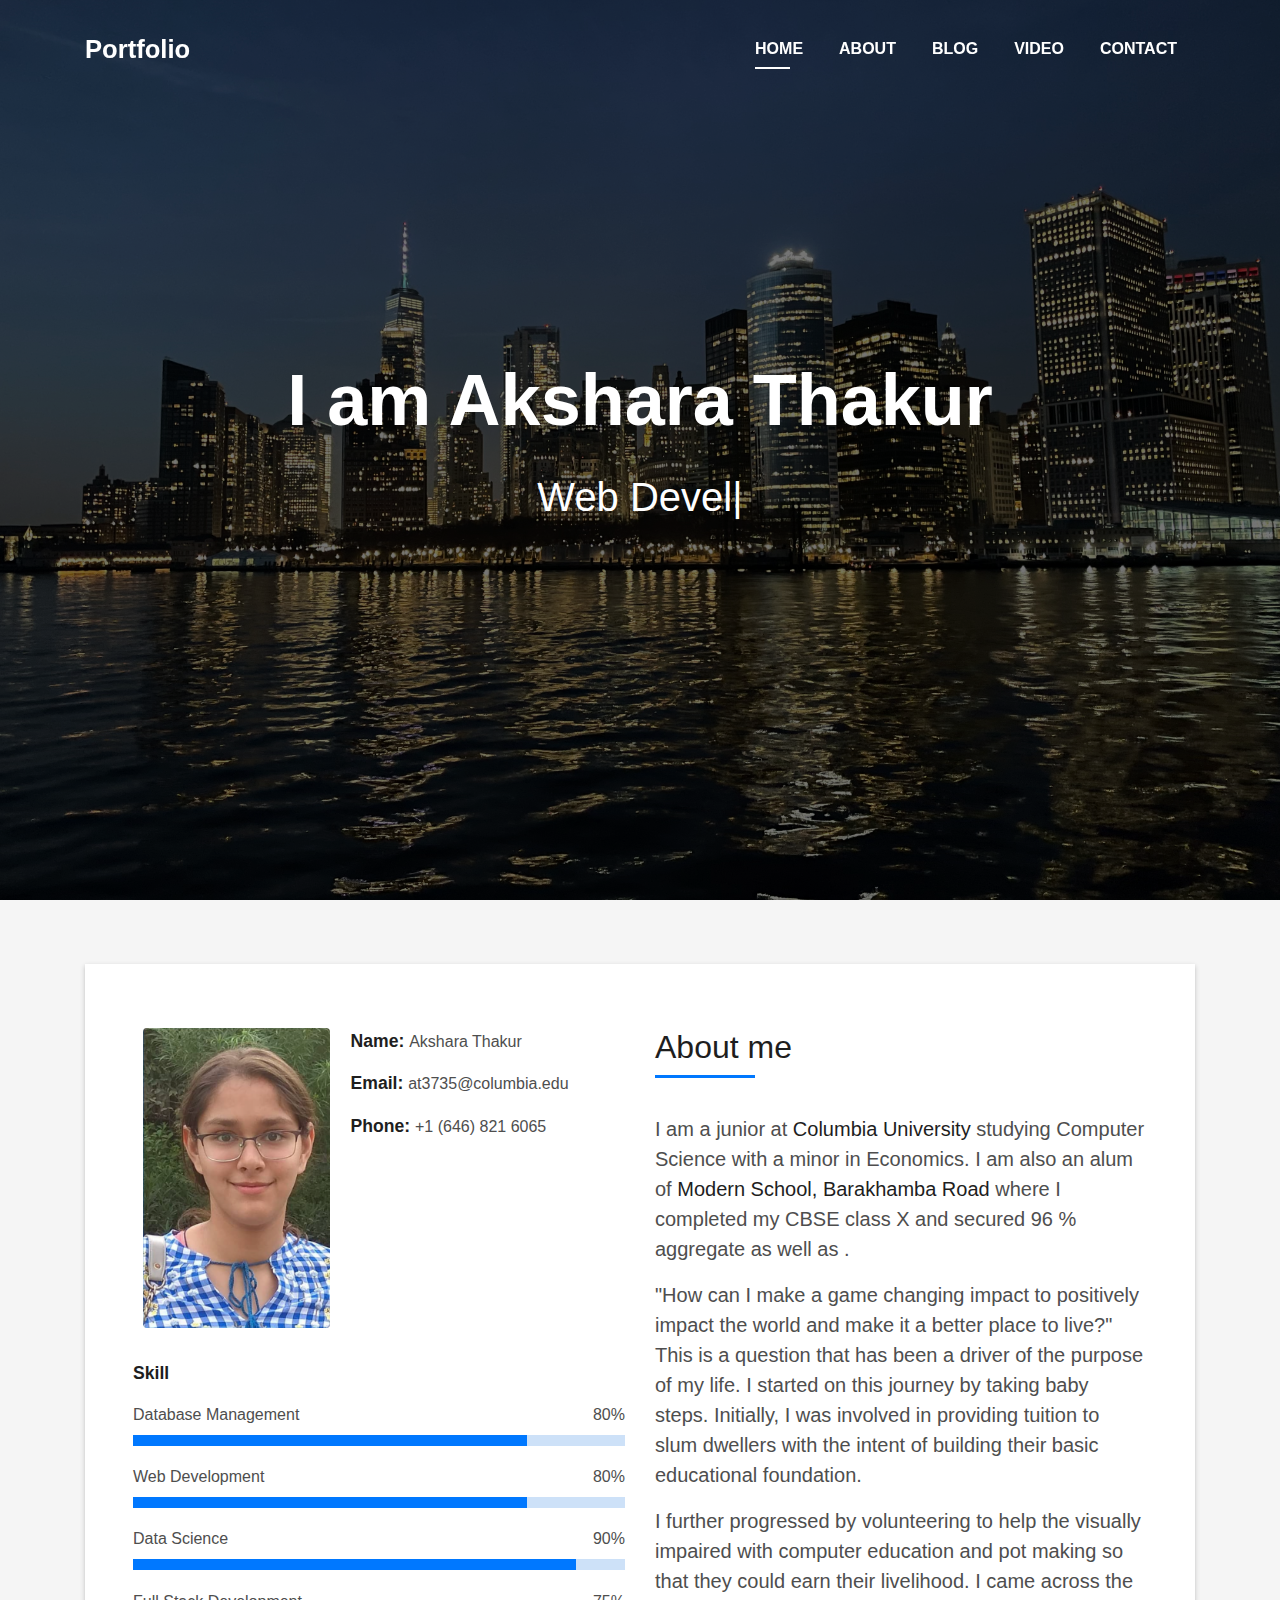
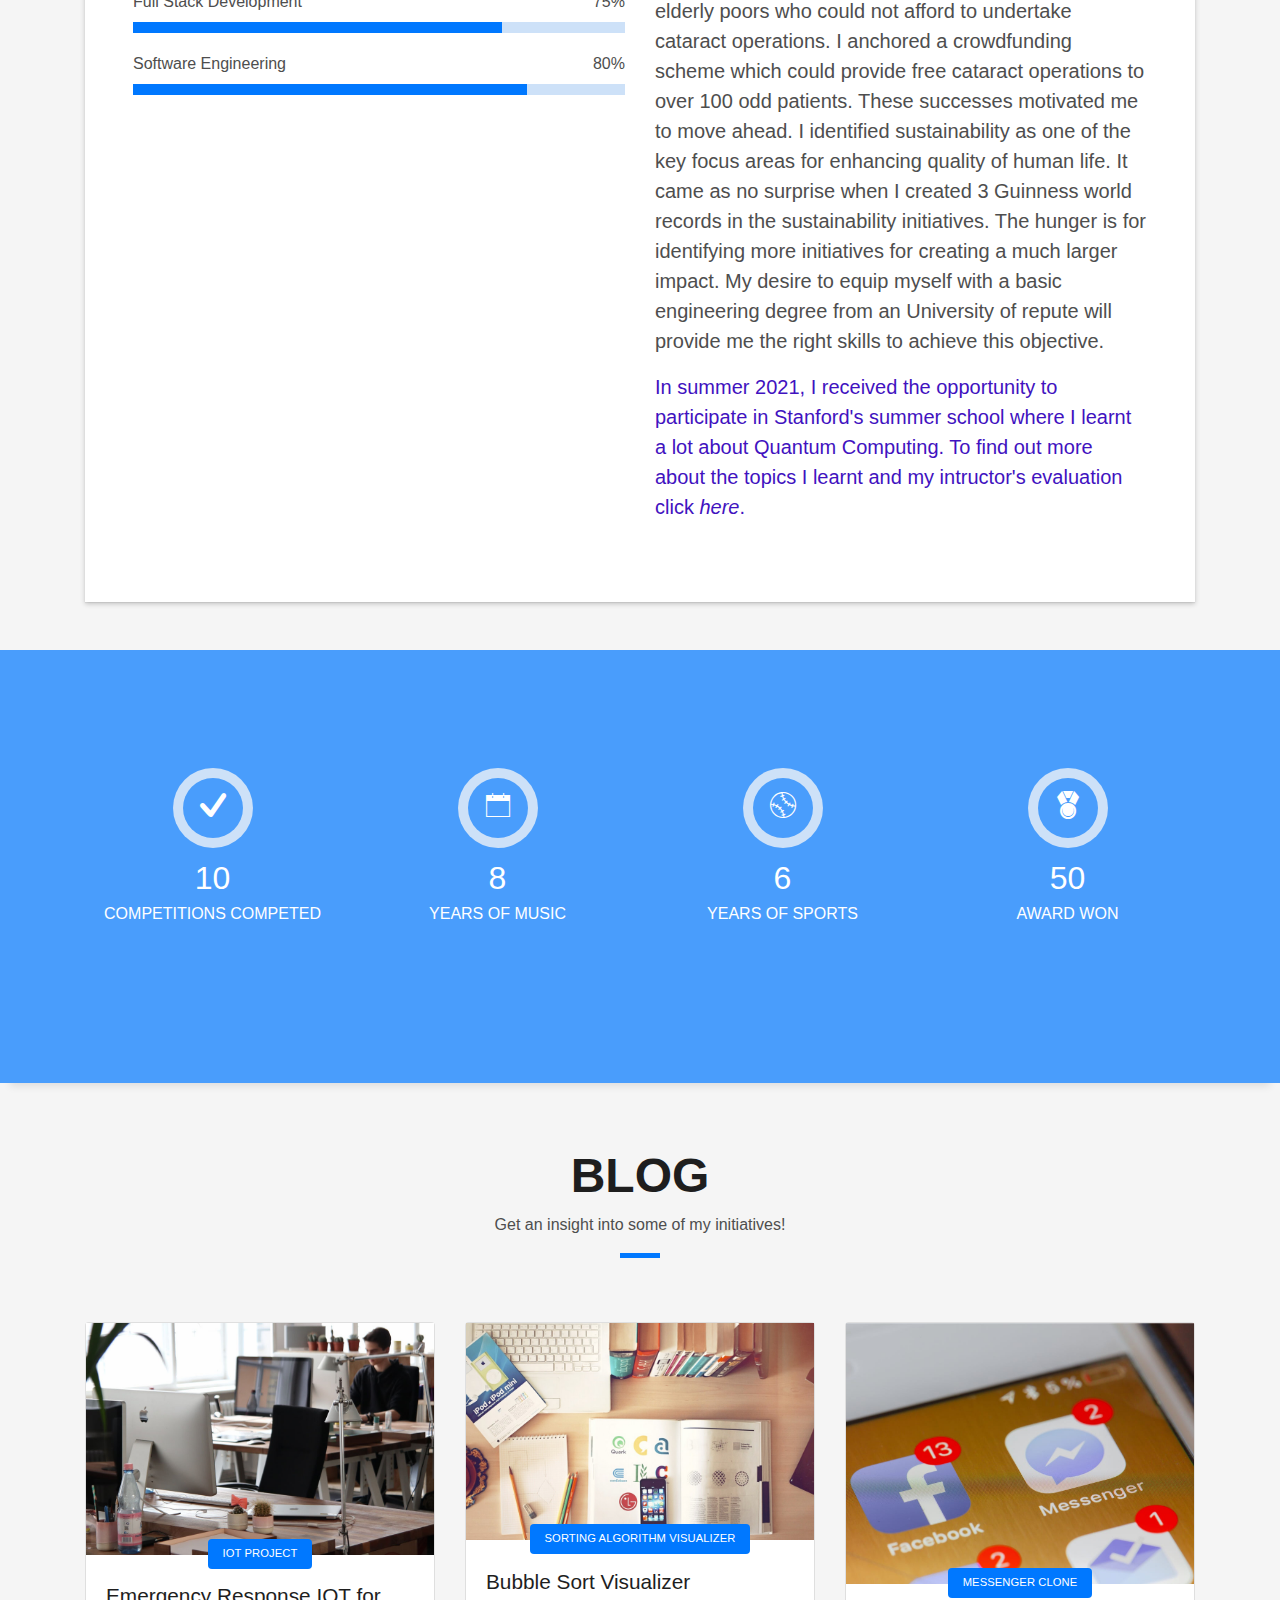
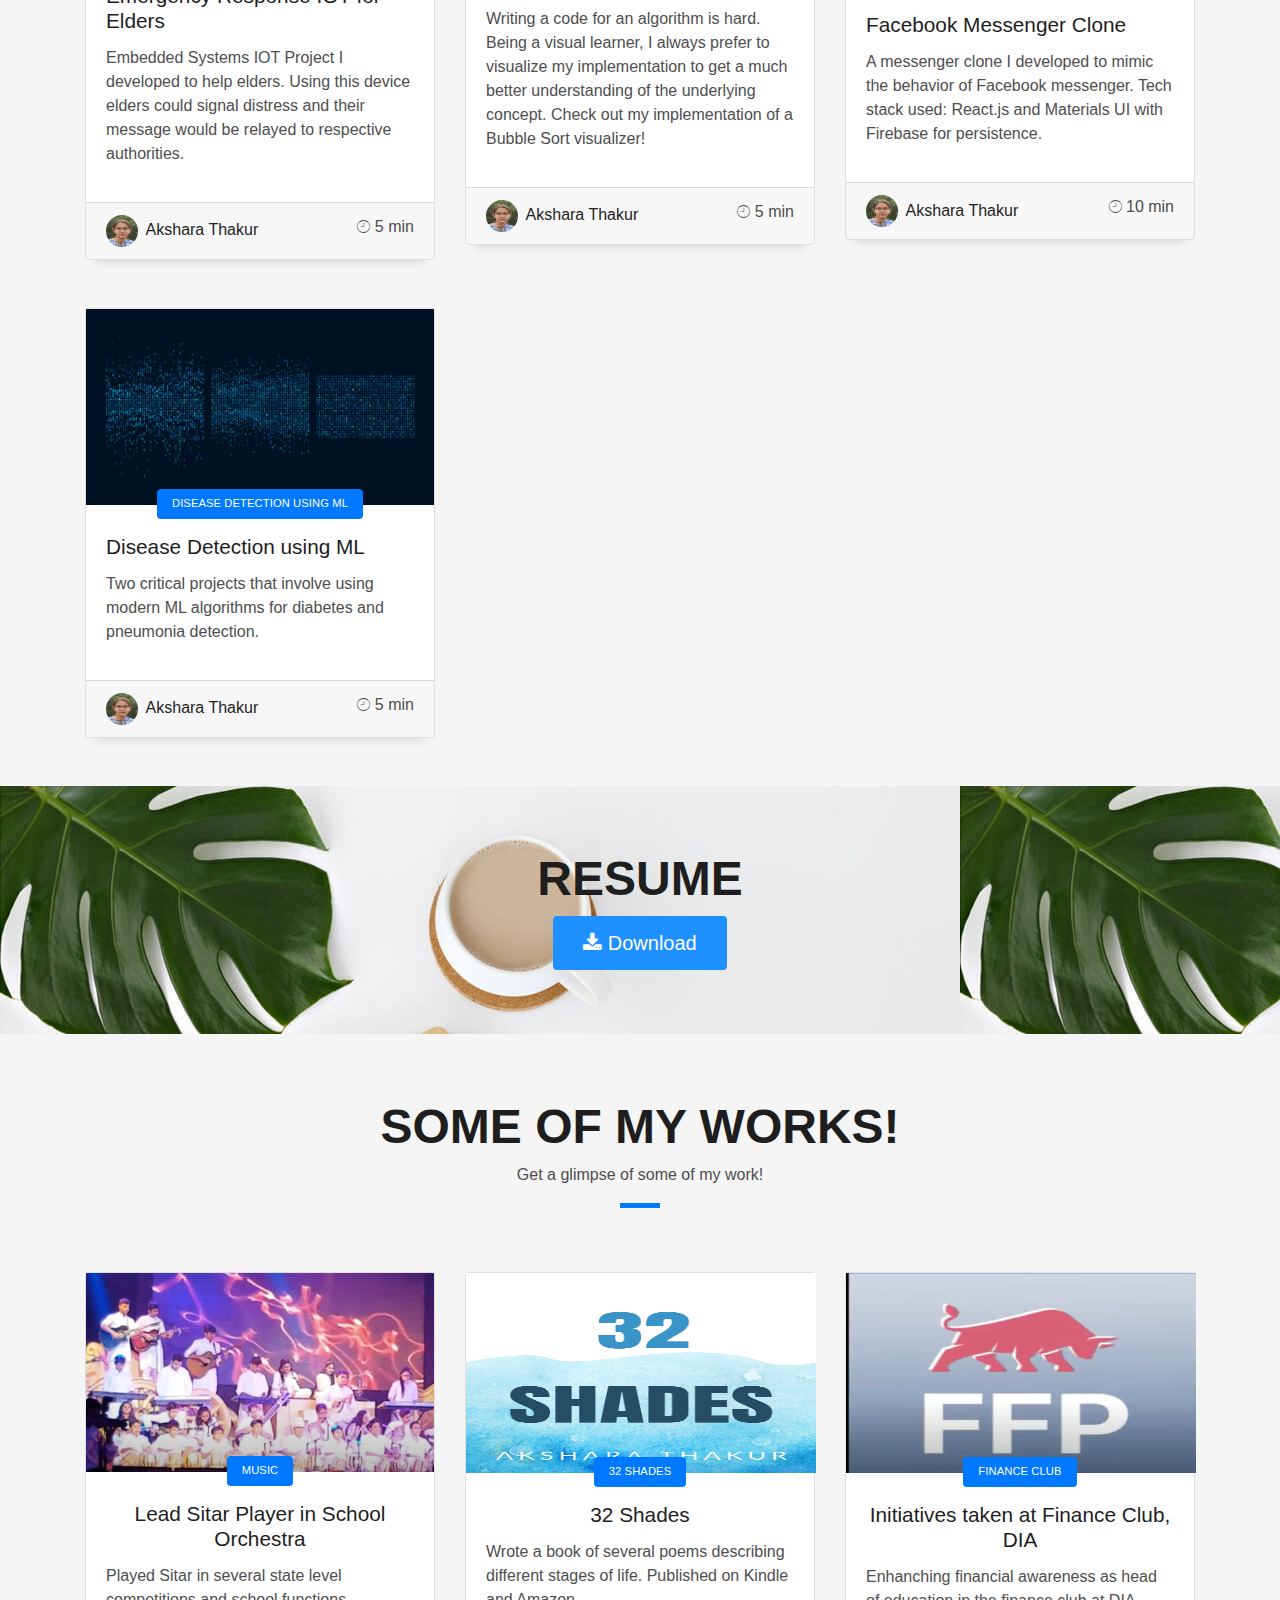
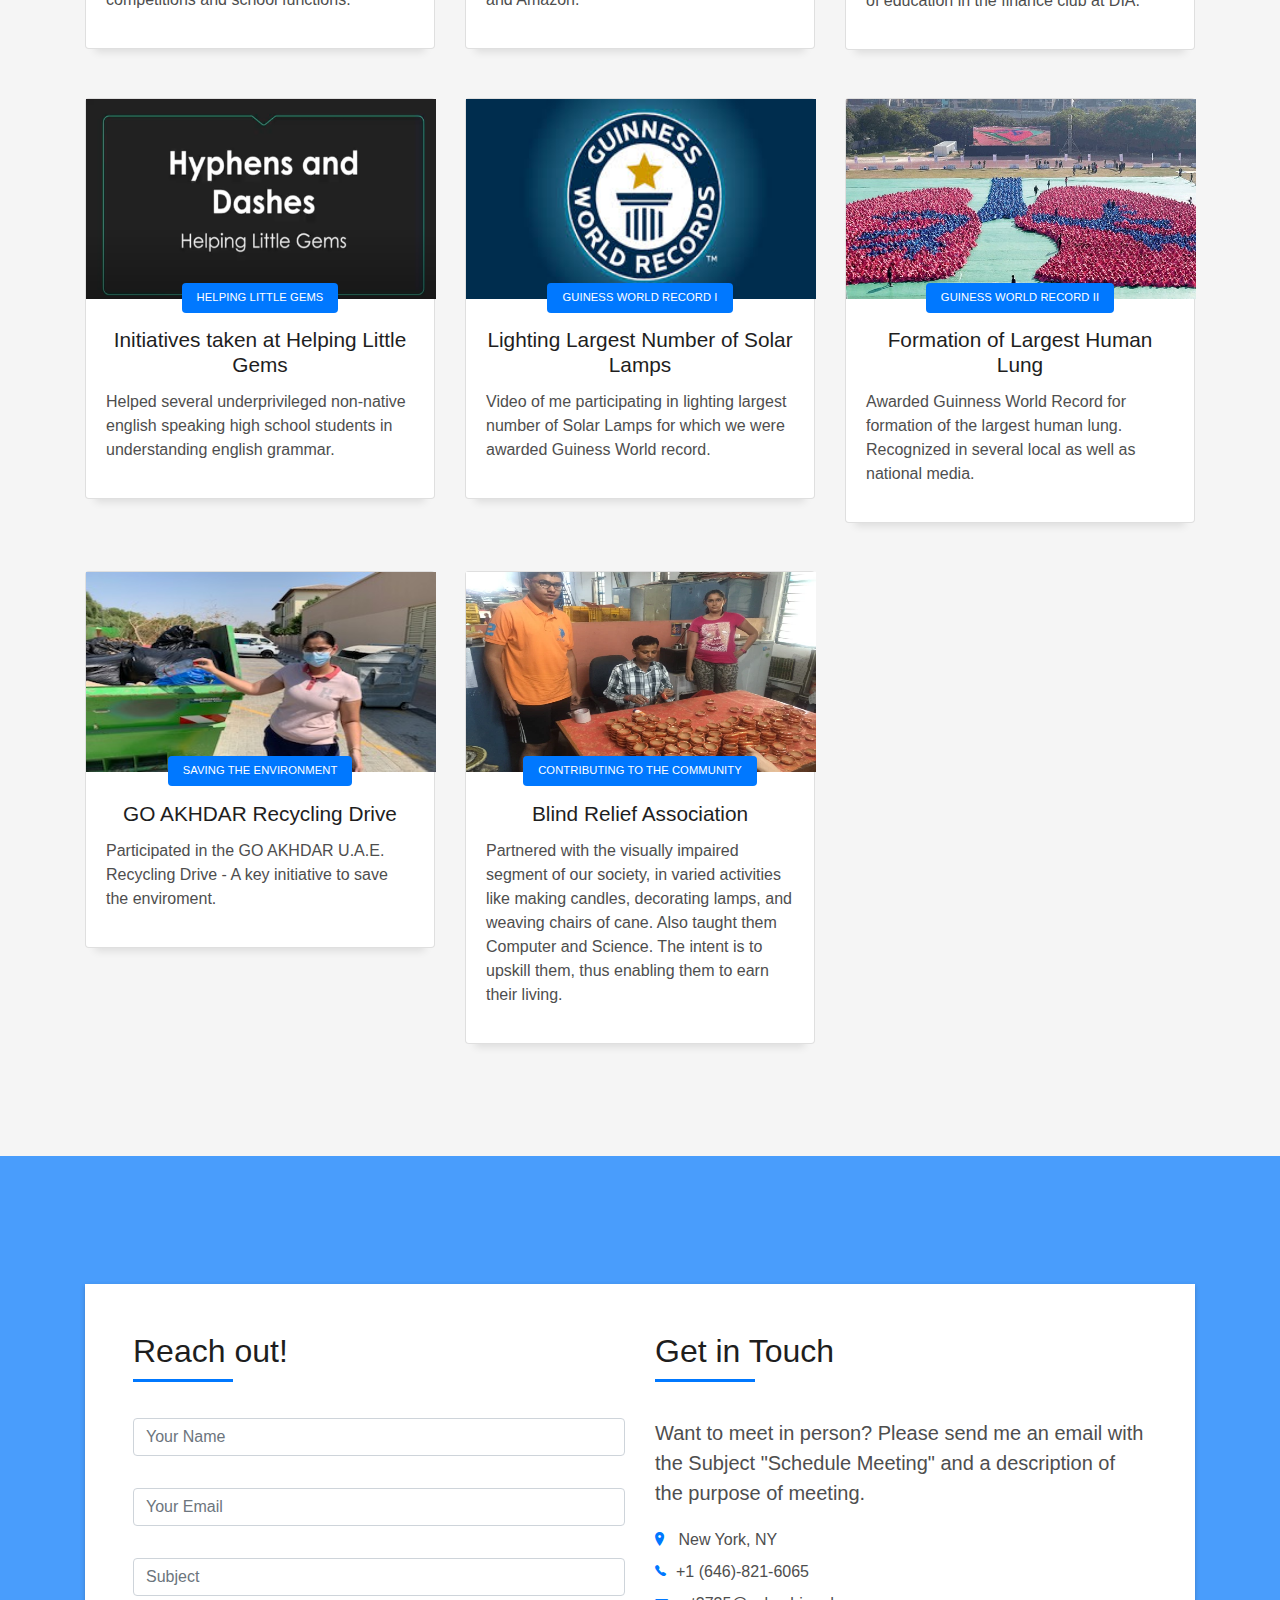
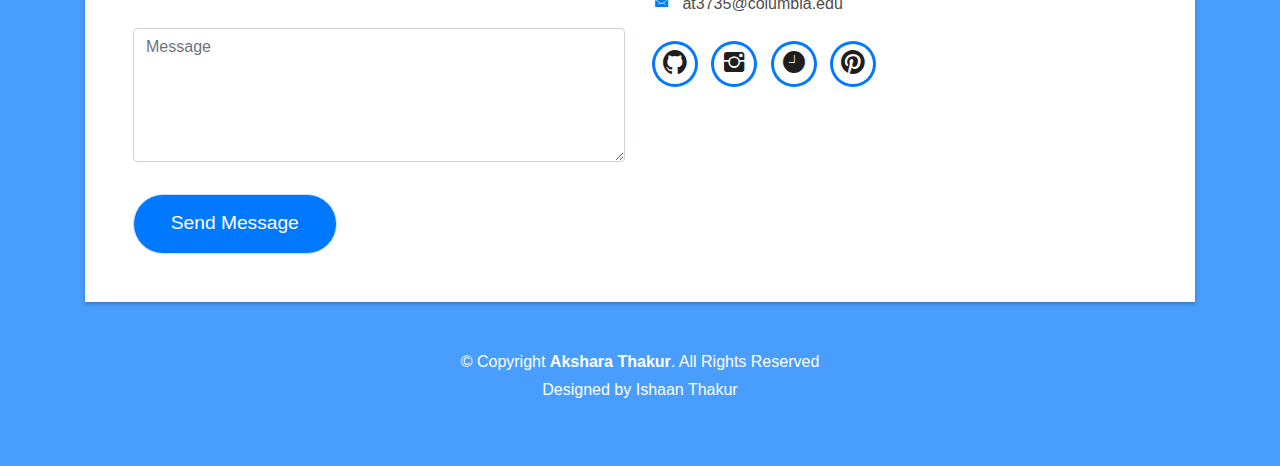
==== index.html @ 92925859 "Updated background img and contact info" ====
<!DOCTYPE html>
<html lang="en">
<head>
  <meta charset="utf-8">
  <title>Akshara Thakur</title>
  <meta content="width=device-width, initial-scale=1.0" name="viewport">
  <meta content="" name="keywords">
  <meta content="" name="description">

  <!-- Favicons -->
  <link href="img/work-6.jpg" rel="icon">
  <link href="img/work-2.jpg" rel="apple-touch-icon">

  <!-- Bootstrap CSS File -->
  <link href="lib/bootstrap/css/bootstrap.min.css" rel="stylesheet">

  <!-- Libraries CSS Files -->
  <link href="lib/font-awesome/css/font-awesome.min.css" rel="stylesheet">
  <link href="lib/animate/animate.min.css" rel="stylesheet">
  <link href="lib/ionicons/css/ionicons.min.css" rel="stylesheet">
  <link href="lib/owlcarousel/assets/owl.carousel.min.css" rel="stylesheet">
  <link href="lib/lightbox/css/lightbox.min.css" rel="stylesheet">

  <!-- Main Stylesheet File -->
  <link href="css/style.css" rel="stylesheet">
  <link rel="stylesheet" href="https://cdnjs.cloudflare.com/ajax/libs/font-awesome/4.7.0/css/font-awesome.min.css">


</head>

<style>
	.btn {
  background-color: DodgerBlue;
  border: none;
  color: white;
  padding: 12px 30px;
  cursor: pointer;
  font-size: 20px;
}

/* Darker background on mouse-over */
.btn:hover {
  background-color: RoyalBlue;
}
</style>

<body id="page-top">

  <!--/ Nav Star /-->
  <nav class="navbar navbar-b navbar-trans navbar-expand-md fixed-top" id="mainNav">
    <div class="container">
      <a class="navbar-brand js-scroll" href="#page-top"> Portfolio</a>
      <button class="navbar-toggler collapsed" type="button" data-toggle="collapse" data-target="#navbarDefault"
        aria-controls="navbarDefault" aria-expanded="false" aria-label="Toggle navigation">
        <span></span>
        <span></span>
        <span></span>
      </button>
      <div class="navbar-collapse collapse justify-content-end" id="navbarDefault">
        <ul class="navbar-nav">
          <li class="nav-item">
            <a class="nav-link js-scroll active" href="#home">Home</a>
          </li>
          <li class="nav-item">
            <a class="nav-link js-scroll" href="#about">About</a>
          </li>
          <!-- <li class="nav-item">
            <a class="nav-link js-scroll" href="#service">Services</a>
          </li> -->
        <!--   <li class="nav-item">
            <a class="nav-link js-scroll" href="#work">Work</a>
          </li> -->
          <li class="nav-item">
            <a class="nav-link js-scroll" href="#blog">Blog</a>
          </li>
            <li class="nav-item">
            <a class="nav-link js-scroll" href="#video">Video</a>
          </li>
          <li class="nav-item">
            <a class="nav-link js-scroll" href="#contact">Contact</a>
          </li>
        </ul>
      </div>
    </div>
  </nav>
  <!--/ Nav End /-->

  <!--/ Intro Skew Star /-->
  <div id="home" class="intro route bg-image" style="background-image: url(img/Skyline.JPEG)">
    <div class="overlay-itro"></div>
    <div class="intro-content display-table">
      <div class="table-cell">
        <div class="container">
          <!--<p class="display-6 color-d">Hello, world!</p>-->
          <h1 class="intro-title mb-4">I am Akshara Thakur</h1>
          <p class="intro-subtitle"><span class="text-slider-items">Web Development, Data Science, Database Management, Full Stack Development, Software Engineering</span><strong class="text-slider"></strong></p>
          <!-- <p class="pt-3"><a class="btn btn-primary btn js-scroll px-4" href="#about" role="button">Learn More</a></p> -->
        </div>
      </div>
    </div>
  </div>
  <!--/ Intro Skew End /-->

  <section id="about" class="about-mf sect-pt4 route">
    <div class="container">
      <div class="row">
        <div class="col-sm-12">
          <div class="box-shadow-full">
            <div class="row">
              <div class="col-md-6">
                <div class="row">
                  <div class="col-sm-6 col-md-5">
                    <div class="about-img">
                      <img src="img/aksh-temp.png" class="img-fluid rounded b-shadow-a" alt="">
                    </div>
                  </div>
                  <div class="col-sm-6 col-md-7">
                    <div class="about-info">
                      <p><span class="title-s">Name: </span> <span>Akshara Thakur</span></p>
                      <p><span class="title-s">Email: </span> <span>at3735@columbia.edu</span></p>
                      <p><span class="title-s">Phone: </span> <span>+1 (646) 821 6065</span></p>
                    </div>
                  </div>
                </div>
                <div class="skill-mf">
                  <p class="title-s">Skill</p>
                  <span>Database Management</span> <span class="pull-right">80%</span>
                  <div class="progress">
                    <div class="progress-bar" role="progressbar" style="width: 80%" aria-valuenow="80" aria-valuemin="0"
                      aria-valuemax="100"></div>
                  </div>
		  <span>Web Development</span> <span class="pull-right">80%</span>
                  <div class="progress">
                    <div class="progress-bar" role="progressbar" style="width: 80%" aria-valuenow="80" aria-valuemin="0"
                      aria-valuemax="100"></div>
                  </div>
		  <span>Data Science</span> <span class="pull-right">90%</span>
                  <div class="progress">
                    <div class="progress-bar" role="progressbar" style="width: 90%" aria-valuenow="90" aria-valuemin="0"
                      aria-valuemax="100"></div>
                  </div>
                  <span>Full Stack Development</span> <span class="pull-right">75%</span>
                  <div class="progress">
                    <div class="progress-bar" role="progressbar" style="width: 75%" aria-valuenow="75" aria-valuemin="0"
                      aria-valuemax="100"></div>
                  </div>
                   <span>Software Engineering</span> <span class="pull-right">80%</span>
                  <div class="progress">
                    <div class="progress-bar" role="progressbar" style="width: 80%" aria-valuenow="80" aria-valuemin="0"
                      aria-valuemax="100"></div>
                  </div>
                </div>
              </div>
              <div class="col-md-6">
                <div class="about-me pt-4 pt-md-0">
                  <div class="title-box-2">
                    <h5 class="title-left">
                      About me
                    </h5>
                  </div>
                  <p class="lead">
                    I am a junior at <a href = "https://www.diadubai.com">Columbia University</a> studying Computer Science with a minor in Economics. I am also an alum of <a href = "https://modernschool.net">Modern School, Barakhamba Road</a> where I completed my CBSE class X and secured 96 % aggregate as well as . 
                  </p> 
                  <p class="lead">
                    "How can I make a game changing impact to positively impact the world and make it a better place to live?" This is a question that has been a driver of the purpose of my life. I started on this journey by taking baby steps. Initially, I was involved in providing tuition to slum dwellers with the intent of building their basic educational foundation. 
                  </p>
                  <p class="lead">
                 I further progressed by volunteering to help the visually impaired with computer education and pot making so that they could earn their livelihood. I came across the elderly poors who could not afford to undertake cataract operations. I anchored a crowdfunding scheme which could provide free cataract operations to over 100 odd patients. These successes motivated me to move ahead. I identified sustainability as one of the key focus areas for enhancing quality of human life. It came as no surprise when I created 3 Guinness world records in the sustainability initiatives. The hunger is for identifying more initiatives for creating a much larger impact. My desire to equip myself with a basic engineering degree from an University of repute will provide me the right skills to achieve this objective. 
                  </p>
                  <p class="lead" style='color:rgb(65, 18, 192);'>
                    In summer 2021, I received the opportunity to participate in Stanford's summer school where I learnt a lot about Quantum Computing. To find out more about the topics I learnt and my intructor's evaluation click <a href='https://drive.google.com/file/d/13hBT3Cat-mbrT1w2zXqP8ofsa715VN2z/view?usp=sharing' style='color:rgb(65, 18, 192);'><i><strong>here</strong></i></a>.
                  </p>
                </div>
              </div>
            </div>
          </div>
        </div>
      </div>
    </div>
  </section>

  <!--/ Section Services Star /-->
<!--   <section id="service" class="services-mf route">
    <div class="container">
      <div class="row">
        <div class="col-sm-12">
          <div class="title-box text-center">
            <h3 class="title-a">
              Services
            </h3>
            <p class="subtitle-a">
              Lorem ipsum, dolor sit amet consectetur adipisicing elit.
            </p>
            <div class="line-mf"></div>
          </div>
        </div>
      </div>
      <div class="row">
        <div class="col-md-4">
          <div class="service-box">
            <div class="service-ico">
              <span class="ico-circle"><i class="ion-monitor"></i></span>
            </div>
            <div class="service-content">
              <h2 class="s-title">Web Design</h2>
              <p class="s-description text-center">
                Lorem ipsum dolor sit amet consectetur adipisicing elit. Magni adipisci eaque autem fugiat! Quia,
                provident vitae! Magni
                tempora perferendis eum non provident.
              </p>
            </div>
          </div>
        </div>
        <div class="col-md-4">
          <div class="service-box">
            <div class="service-ico">
              <span class="ico-circle"><i class="ion-code-working"></i></span>
            </div>
            <div class="service-content">
              <h2 class="s-title">Web Development</h2>
              <p class="s-description text-center">
                Lorem ipsum dolor sit amet consectetur adipisicing elit. Magni adipisci eaque autem fugiat! Quia,
                provident vitae! Magni
                tempora perferendis eum non provident.
              </p>
            </div>
          </div>
        </div>
        <div class="col-md-4">
          <div class="service-box">
            <div class="service-ico">
              <span class="ico-circle"><i class="ion-camera"></i></span>
            </div>
            <div class="service-content">
              <h2 class="s-title">Photography</h2>
              <p class="s-description text-center">
                Lorem ipsum dolor sit amet consectetur adipisicing elit. Magni adipisci eaque autem fugiat! Quia,
                provident vitae! Magni
                tempora perferendis eum non provident.
              </p>
            </div>
          </div>
        </div>
        <div class="col-md-4">
          <div class="service-box">
            <div class="service-ico">
              <span class="ico-circle"><i class="ion-android-phone-portrait"></i></span>
            </div>
            <div class="service-content">
              <h2 class="s-title">Responsive Design</h2>
              <p class="s-description text-center">
                Lorem ipsum dolor sit amet consectetur adipisicing elit. Magni adipisci eaque autem fugiat! Quia,
                provident vitae! Magni
                tempora perferendis eum non provident.
              </p>
            </div>
          </div>
        </div>
        <div class="col-md-4">
          <div class="service-box">
            <div class="service-ico">
              <span class="ico-circle"><i class="ion-paintbrush"></i></span>
            </div>
            <div class="service-content">
              <h2 class="s-title">Graphic Design</h2>
              <p class="s-description text-center">
                Lorem ipsum dolor sit amet consectetur adipisicing elit. Magni adipisci eaque autem fugiat! Quia,
                provident vitae! Magni
                tempora perferendis eum non provident.
              </p>
            </div>
          </div>
        </div>
        <div class="col-md-4">
          <div class="service-box">
            <div class="service-ico">
              <span class="ico-circle"><i class="ion-stats-bars"></i></span>
            </div>
            <div class="service-content">
              <h2 class="s-title">Marketing Services</h2>
              <p class="s-description text-center">
                Lorem ipsum dolor sit amet consectetur adipisicing elit. Magni adipisci eaque autem fugiat! Quia,
                provident vitae! Magni
                tempora perferendis eum non provident.
              </p>
            </div>
          </div>
        </div>
      </div>
    </div>
  </section> -->
  <!--/ Section Services End /-->

  <div class="section-counter paralax-mf bg-image" style="background-image: url(img/counters-bg.jpg)">
    <div class="overlay-mf"></div>
    <div class="container">
      <div class="row">
        <div class="col-sm-3 col-lg-3">
          <div class="counter-box counter-box pt-4 pt-md-0">
            <div class="counter-ico">
              <span class="ico-circle"><i class="ion-checkmark-round"></i></span>
            </div>
            <div class="counter-num">
              <p class="counter">10</p>
              <span class="counter-text">COMPETITIONS COMPETED</span>
            </div>
          </div>
        </div>
        <div class="col-sm-3 col-lg-3">
          <div class="counter-box pt-4 pt-md-0">
            <div class="counter-ico">
              <span class="ico-circle"><i class="ion-ios-calendar-outline"></i></span>
            </div>
            <div class="counter-num">
              <p class="counter">8</p>
              <span class="counter-text">YEARS OF MUSIC</span>
            </div>
          </div>
        </div>
        <div class="col-sm-3 col-lg-3">
          <div class="counter-box pt-4 pt-md-0">
            <div class="counter-ico">
             <!--  <span class="ico-circle"><i class="ion-ios-people"></i></span> -->
              <span class="ico-circle"><i class="ion-ios-baseball-outline"></i></span>
            </div>
            <div class="counter-num">
              <p class="counter">6</p>
              <span class="counter-text">YEARS OF SPORTS</span>
            </div>
          </div>
        </div>
        <div class="col-sm-3 col-lg-3">
          <div class="counter-box pt-4 pt-md-0">
            <div class="counter-ico">
              <span class="ico-circle"><i class="ion-ribbon-a"></i></span>
            </div>
            <div class="counter-num">
              <p class="counter">50</p>
              <span class="counter-text">AWARD WON</span>
            </div>
          </div>
        </div>
      </div>
    </div>
  </div>

  <!--/ Section Portfolio Star /-->
 <!--  <section id="work" class="portfolio-mf sect-pt4 route">
    <div class="container">
      <div class="row">
        <div class="col-sm-12">
          <div class="title-box text-center">
            <h3 class="title-a">
              Portfolio
            </h3>
            <p class="subtitle-a">
              Lorem ipsum, dolor sit amet consectetur adipisicing elit.
            </p>
            <div class="line-mf"></div>
          </div>
        </div>
      </div>
      <div class="row">
        <div class="col-md-4">
          <div class="work-box">
            <a href="img/work-1.jpg" data-lightbox="gallery-mf">
              <div class="work-img">
                <img src="img/work-1.jpg" alt="" class="img-fluid">
              </div>
              <div class="work-content">
                <div class="row">
                  <div class="col-sm-8">
                    <h2 class="w-title">Lorem impsum dolor</h2>
                    <div class="w-more">
                      <span class="w-ctegory">Web Design</span> / <span class="w-date">18 Sep. 2018</span>
                    </div>
                  </div>
                  <div class="col-sm-4">
                    <div class="w-like">
                      <span class="ion-ios-plus-outline"></span>
                    </div>
                  </div>
                </div>
              </div>
            </a>
          </div>
        </div>
        <div class="col-md-4">
          <div class="work-box">
            <a href="img/work-2.jpg" data-lightbox="gallery-mf">
              <div class="work-img">
                <img src="img/work-2.jpg" alt="" class="img-fluid">
              </div>
              <div class="work-content">
                <div class="row">
                  <div class="col-sm-8">
                    <h2 class="w-title">Loreda Cuno Nere</h2>
                    <div class="w-more">
                      <span class="w-ctegory">Web Design</span> / <span class="w-date">18 Sep. 2018</span>
                    </div>
                  </div>
                  <div class="col-sm-4">
                    <div class="w-like">
                      <span class="ion-ios-plus-outline"></span>
                    </div>
                  </div>
                </div>
              </div>
            </a>
          </div>
        </div>
        <div class="col-md-4">
          <div class="work-box">
            <a href="img/work-3.jpg" data-lightbox="gallery-mf">
              <div class="work-img">
                <img src="img/work-3.jpg" alt="" class="img-fluid">
              </div>
              <div class="work-content">
                <div class="row">
                  <div class="col-sm-8">
                    <h2 class="w-title">Mavrito Lana Dere</h2>
                    <div class="w-more">
                      <span class="w-ctegory">Web Design</span> / <span class="w-date">18 Sep. 2018</span>
                    </div>
                  </div>
                  <div class="col-sm-4">
                    <div class="w-like">
                      <span class="ion-ios-plus-outline"></span>
                    </div>
                  </div>
                </div>
              </div>
            </a>
          </div>
        </div>
        <div class="col-md-4">
          <div class="work-box">
            <a href="img/work-4.jpg" data-lightbox="gallery-mf">
              <div class="work-img">
                <img src="img/work-4.jpg" alt="" class="img-fluid">
              </div>
              <div class="work-content">
                <div class="row">
                  <div class="col-sm-8">
                    <h2 class="w-title">Bindo Laro Cado</h2>
                    <div class="w-more">
                      <span class="w-ctegory">Web Design</span> / <span class="w-date">18 Sep. 2018</span>
                    </div>
                  </div>
                  <div class="col-sm-4">
                    <div class="w-like">
                      <span class="ion-ios-plus-outline"></span>
                    </div>
                  </div>
                </div>
              </div>
            </a>
          </div>
        </div>
        <div class="col-md-4">
          <div class="work-box">
            <a href="img/work-5.jpg" data-lightbox="gallery-mf">
              <div class="work-img">
                <img src="img/work-5.jpg" alt="" class="img-fluid">
              </div>
              <div class="work-content">
                <div class="row">
                  <div class="col-sm-8">
                    <h2 class="w-title">Studio Lena Mado</h2>
                    <div class="w-more">
                      <span class="w-ctegory">Web Design</span> / <span class="w-date">18 Sep. 2018</span>
                    </div>
                  </div>
                  <div class="col-sm-4">
                    <div class="w-like">
                      <span class="ion-ios-plus-outline"></span>
                    </div>
                  </div>
                </div>
              </div>
            </a>
          </div>
        </div>
        <div class="col-md-4">
          <div class="work-box">
            <a href="img/work-6.jpg" data-lightbox="gallery-mf">
              <div class="work-img">
                <img src="img/work-6.jpg" alt="" class="img-fluid">
              </div>
              <div class="work-content">
                <div class="row">
                  <div class="col-sm-8">
                    <h2 class="w-title">Studio Big Bang</h2>
                    <div class="w-more">
                      <span class="w-ctegory">Web Design</span> / <span class="w-date">18 Sep. 2017</span>
                    </div>
                  </div>
                  <div class="col-sm-4">
                    <div class="w-like">
                      <span class="ion-ios-plus-outline"></span>
                    </div>
                  </div>
                </div>
              </div>
            </a>
          </div>
        </div>
        
      </div>
    </div>
  </section> -->
  <!--/ Section Portfolio End /-->

  <!--/ Section Testimonials Star /-->
<!--   <div class="testimonials paralax-mf bg-image" style="background-image: url(img/overlay-bg.jpg)">
    <div class="overlay-mf"></div>
    <div class="container">
      <div class="row">
        <div class="col-md-12">
          <div id="testimonial-mf" class="owl-carousel owl-theme">
            <div class="testimonial-box">
              <div class="author-test">
                <img src="img/testimonial-2.jpg" alt="" class="rounded-circle b-shadow-a">
                <span class="author">Bihari Uncle </span>
              </div>
              <div class="content-test">
                <p class="description lead">
                  Curabitur arcu erat, accumsan id imperdiet et, porttitor at sem. Lorem ipsum dolor sit amet,
                  consectetur adipiscing elit.
                </p>
                <span class="comit"><i class="fa fa-quote-right"></i></span>
              </div>
            </div>
            <div class="testimonial-box">
              <div class="author-test">
                <img src="img/testimonial-4.jpg" alt="" class="rounded-circle b-shadow-a">
                <span class="author">Bihari Aunty</span>
              </div>
              <div class="content-test">
                <p class="description lead">
                  Curabitur arcu erat, accumsan id imperdiet et, porttitor at sem. Lorem ipsum dolor sit amet,
                  consectetur adipiscing elit.
                </p>
                <span class="comit"><i class="fa fa-quote-right"></i></span>
              </div>
            </div>
          </div>
        </div>
      </div>
    </div>
  </div> -->

  <!--/ Section Blog Star /-->
  <section id="blog" class="blog-mf sect-pt4 route">
    <div class="container">
      <div class="row">
        <div class="col-sm-12">
          <div class="title-box text-center">
            <h3 class="title-a">
              Blog
            </h3>
            <p class="subtitle-a">
              Get an insight into some of my initiatives!
            </p>
            <div class="line-mf"></div>
          </div>
        </div>
      </div>
      <div class="row">
        <div class="col-md-4">
          <div class="card card-blog">
            <div class="card-img">
              <a href="blog-single.html"><img src="img/post-3.jpg" alt="" class="img-fluid"></a>
            </div>
            <div class="card-body">
              <div class="card-category-box">
                <div class="card-category">
                  <h6 class="category">IOT Project</h6>
                </div>
              </div>
              <h3 class="card-title"><a href="blog-single.html">Emergency Response IOT for Elders</a></h3>
              <p class="card-description">
              	Embedded Systems IOT Project I developed to help elders.
              	Using this device elders could signal distress and their message would be relayed to respective authorities.
                
              </p>
            </div>
            <div class="card-footer">
              <div class="post-author">
                <a href="#">
                  <img src="img/aksh-temp.jpg" alt="" class="avatar rounded-circle">
                  <span class="author">Akshara Thakur</span>
                </a>
              </div>
              <div class="post-date">
                <span class="ion-ios-clock-outline"></span> 5 min
              </div>
            </div>
          </div>
        </div>
 
        <div class="col-md-4">
          <div class="card card-blog">
            <div class="card-img">
              <a href="blog-second.html"><img src="img/work-6.jpg" alt="" class="img-fluid"></a>
            </div>
            <div class="card-body">
              <div class="card-category-box">
                <div class="card-category">
                  <h6 class="category">Sorting Algorithm Visualizer</h6>
                </div>
              </div>
              <h3 class="card-title"><a href="blog-second.html">Bubble Sort Visualizer</a></h3>
              <p class="card-description">
                Writing a code for an algorithm is hard. Being a visual learner, I always prefer to visualize my implementation to get a much better understanding
                of the underlying concept. Check out my implementation of a Bubble Sort visualizer!
              </p>
            </div>
            <div class="card-footer">
              <div class="post-author">
                <a href="#">
                  <img src="img/aksh-temp.jpg" alt="" class="avatar rounded-circle">
                  <span class="author">Akshara Thakur </span>
                </a>
              </div>
              <div class="post-date">
                <span class="ion-ios-clock-outline"></span> 5 min
              </div>
            </div>
          </div>
        </div>

        

        <div class="col-md-4">
          <div class="card card-blog">
            <div class="card-img">
              <a href="blog-third.html"><img src="img/messenger.jpg" alt="" class="img-fluid"></a>
            </div>
            <div class="card-body">
              <div class="card-category-box">
                <div class="card-category">
                  <h6 class="category">Messenger Clone</h6>
                </div>
              </div>
              <h3 class="card-title"><a href="blog-third.html">Facebook Messenger Clone</a></h3>
              <p class="card-description">
                A messenger clone I developed to mimic the behavior of Facebook messenger.
                Tech stack used: React.js and Materials UI with Firebase for persistence.
              </p>
            </div>
            <div class="card-footer">
              <div class="post-author">
                <a href="#">
                  <img src="img/aksh-temp.jpg" alt="" class="avatar rounded-circle">
                  <span class="author">Akshara Thakur</span>
                </a>
              </div>
              <div class="post-date">
                <span class="ion-ios-clock-outline"></span> 10 min
              </div>
            </div>
          </div>
        </div>

        
        <!--  -->
        <div class="col-md-4">
          <div class="card card-blog">
            <div class="card-img">
              <a href="blog-fourth.html"><img src="img/ml-new.png" alt="" class="img-fluid"></a>
            </div>
            <div class="card-body">
              <div class="card-category-box">
                <div class="card-category">
                  <h6 class="category">Disease detection using ML</h6>
                </div>
              </div>
              <h3 class="card-title"><a href="blog-fourth.html">Disease Detection using ML</a></h3>
              <p class="card-description">
                Two critical projects that involve using modern ML algorithms for diabetes and pneumonia detection.
              </p>
            </div>
            <div class="card-footer">
              <div class="post-author">
                <a href="#">
                  <img src="img/aksh-temp.jpg" alt="" class="avatar rounded-circle">
                  <span class="author">Akshara Thakur </span>
                </a>
              </div>
              <div class="post-date">
                <span class="ion-ios-clock-outline"></span> 5 min
              </div>
            </div>
          </div>
        </div>

        <!--  -->

      </div>
    </div>
  </section>

  <!--/ Section Blog End /-->



    <section id="resume" class="blog-mf sect-pt4 route" style="background-image: url(img/work-1.jpg)">
    	
    <div class="container">
      <div class="row">
        <div class="col-sm-12">
          <div class="title-box text-center">
            <h3 class="title-a">
              Resume
            </h3>

            <!-- <p class="subtitle-a">
              View my Resume!
            </p> -->	  
           <a href="res/resume.pdf"> <button class="btn"><i class="fa fa-download"></i> Download</button></a>
          
    		</div>
		</div>
	</div>
</div>


  </section>
  <!-- TODO -->
    <section id="video" class="blog-mf sect-pt4 route">
    <div class="container">
      <div class="row">
        <div class="col-sm-12">
          <div class="title-box text-center">
            <h3 class="title-a">
              Some of my works!
            </h3>
            <p class="subtitle-a">
              Get a glimpse of some of my work!
            </p>
            <div class="line-mf"></div>
          </div>
        </div>
      </div>
      <div class="row">
        <div class="col-md-4">
          <div class="card card-blog">
            <div class="card-img">
              <a href="https://drive.google.com/file/d/1Uxe26rwWAKGdx6KH1Co8EnfecGBeyWDZ/view?usp=sharing"><img src="vidImg/music.png" alt="" class="img-fluid"></a>
            </div>
            <div class="card-body">
              <div class="card-category-box">
                <div class="card-category">
                  <h6 class="category">Music </h6>
                </div>
              </div>
              <h3 class="card-title"><a href="https://drive.google.com/file/d/1Uxe26rwWAKGdx6KH1Co8EnfecGBeyWDZ/view?usp=sharing"><center>Lead Sitar Player in School Orchestra</center></a></h3>
              <p class="card-description">
              	Played Sitar in several state level competitions and school functions.    
              </p>
            </div>
      
          </div>
        </div>




        <div class="col-md-4">
          <div class="card card-blog">
            <div class="card-img">
              <a href="https://www.amazon.com/Thirty-Two-Shades-Akshara-Thakur/dp/B08991TJ23"><img src="vidImg/32shades.png" alt="" width = "350" height = "200"></a>
            </div>
            <div class="card-body">
              <div class="card-category-box">
                <div class="card-category">
                  <h6 class="category">32 Shades</h6>
                </div>
              </div>
              <h3 class="card-title"><a href="https://www.amazon.com/Thirty-Two-Shades-Akshara-Thakur/dp/B08991TJ23"><center>32 Shades</center></a></h3>
              <p class="card-description">
                Wrote a book of several poems describing different stages of life. Published on Kindle and Amazon.
              </p>
            </div>
         
          </div>
        </div>


        <div class="col-md-4">
          <div class="card card-blog">
            <div class="card-img">
              <a href="https://drive.google.com/file/d/1mvFu9BitppetcKmSIQRZLcH6wGhuOF7z/view?usp=sharing"><img src="vidImg/ffp.png" alt="" width = "350" height = "200"></a>
            </div>
            <div class="card-body">
              <div class="card-category-box">
                <div class="card-category">
                  <h6 class="category">Finance Club</h6>
                </div>
              </div>
              <h3 class="card-title"><a href="https://drive.google.com/file/d/1mvFu9BitppetcKmSIQRZLcH6wGhuOF7z/view?usp=sharing"><center>Initiatives taken at Finance Club, DIA</center></a></h3>
              <p class="card-description">
                Enhanching financial awareness as head of education in the finance club at DIA.
              </p>
            </div>
         
          </div>
        </div>

        <div class="col-md-4">
          <div class="card card-blog">
            <div class="card-img">
              <a href="https://drive.google.com/file/d/1CodE15TMsgK896dPdH_G8E_-wnG-oZDZ/view?usp=sharing"><img src="vidImg/littlegems.png" alt="" width = "350" height = "200"></a>
            </div>
            <div class="card-body">
              <div class="card-category-box">
                <div class="card-category">
                  <h6 class="category">Helping Little Gems</h6>
                </div>
              </div>
              <h3 class="card-title"><a href="https://drive.google.com/file/d/1CodE15TMsgK896dPdH_G8E_-wnG-oZDZ/view?usp=sharing"><center>Initiatives taken at Helping Little Gems</center></a></h3>
              <p class="card-description">
                Helped several underprivileged non-native english speaking high school students in understanding english grammar.
              </p>
            </div>
         
          </div>
        </div>

        <div class="col-md-4">
          <div class="card card-blog">
            <div class="card-img">
              <a href="https://www.facebook.com/761104847/videos/10159486275854848/"><img src="vidImg/guinness.jpg" alt="" width = "350" height = "200"></a>
            </div>
            <div class="card-body">
              <div class="card-category-box">
                <div class="card-category">
                  <h6 class="category">Guiness World Record I</h6>
                </div>
              </div>
              <h3 class="card-title"><a href="https://www.facebook.com/761104847/videos/10159486275854848/"><center>Lighting Largest Number of Solar Lamps</center></a></h3>
              <p class="card-description">
               Video of me  participating in lighting largest number of Solar Lamps for which we were awarded Guiness World record.

              </p>
            </div>
         
          </div>
        </div>


        <div class="col-md-4">
          <div class="card card-blog">
            <div class="card-img">
              <a href="https://www.indiatoday.in/lifestyle/what-s-hot/story/largest-human-lung-formation-schoolchildren-india-guinness-world-record-pm-modi-lifest-1115267-2017-12-24"><img src="vidImg/lung.jpg" alt="" width = "350" height = "200"></a>
            </div>
            <div class="card-body">
              <div class="card-category-box">
                <div class="card-category">
                  <h6 class="category">Guiness World Record II</h6>
                </div>
              </div>
              <h3 class="card-title"><a href="https://www.indiatoday.in/lifestyle/what-s-hot/story/largest-human-lung-formation-schoolchildren-india-guinness-world-record-pm-modi-lifest-1115267-2017-12-24"><center>Formation of Largest Human Lung</center></a></h3>
              <p class="card-description">
               Awarded Guinness World Record for formation of the largest human lung. Recognized in several local as well as national media.

              </p>
            </div>
         
          </div>
        </div>


        <div class="col-md-4">
          <div class="card card-blog">
            <div class="card-img">
              <a href="https://drive.google.com/drive/folders/1RgtQVquMpZIqng-T5sc-p7U4kDlpmEgK?usp=sharing"><img src="vidImg/recycle1.jpg" alt="" width = "350" height = "200"></a>
            </div>
            <div class="card-body">
              <div class="card-category-box">
                <div class="card-category">
                  <h6 class="category">Saving the Environment</h6>
                </div>
              </div>
              <h3 class="card-title"><a href="https://drive.google.com/drive/folders/1RgtQVquMpZIqng-T5sc-p7U4kDlpmEgK?usp=sharing"><center>GO AKHDAR Recycling Drive</center></a></h3>
              <p class="card-description">
               Participated in the GO AKHDAR U.A.E. Recycling Drive - A key initiative to save the enviroment.

              </p>
            </div>
         
          </div>
        </div>

       <div class="col-md-4">
          <div class="card card-blog">
            <div class="card-img">
              <a href="https://blindrelief.org"><img src="vidImg/comm.png" alt="" width = "350" height = "200"></a>
            </div>
            <div class="card-body">
              <div class="card-category-box">
                <div class="card-category">
                  <h6 class="category">Contributing to the Community</h6>
                </div>
              </div>
              <h3 class="card-title"><a href="https://blindrelief.org"><center>Blind Relief Association</center></a></h3>
              <p class="card-description">
               Partnered  with the visually impaired segment of our society, in varied activities like making candles, decorating lamps, and weaving chairs of cane. Also taught them Computer and Science. The intent is to upskill them, thus enabling them to earn their living.

              </p>
            </div>
         
          </div>
        </div>

    </div>
</div>

        <!-- TODO -->
    </section>
  <!--/ Section Contact-Footer Star /-->
  <section class="paralax-mf footer-paralax bg-image sect-mt4 route" style="background-image: url(img/overlay-bg.jpg)">
    <div class="overlay-mf"></div>
    <div class="container">
      <div class="row">
        <div class="col-sm-12">
          <div class="contact-mf">
            <div id="contact" class="box-shadow-full">
              <div class="row">
                <div class="col-md-6">
                  <div class="title-box-2">
                    <h5 class="title-left">
                      Reach out!
                    </h5>
                  </div>
                  <div>
                      <form action="" method="post" role="form" class="contactForm">
                      <div id="sendmessage">Your message has been sent. Thank you!</div>
                      <div id="errormessage"></div>
                      <div class="row">
                        <div class="col-md-12 mb-3">
                          <div class="form-group">
                            <input type="text" name="name" class="form-control" id="name" placeholder="Your Name" data-rule="minlen:4" data-msg="Please enter at least 4 chars" />
                            <div class="validation"></div>
                          </div>
                        </div>
                        <div class="col-md-12 mb-3">
                          <div class="form-group">
                            <input type="email" class="form-control" name="email" id="email" placeholder="Your Email" data-rule="email" data-msg="Please enter a valid email" />
                            <div class="validation"></div>
                          </div>
                        </div>
                        <div class="col-md-12 mb-3">
                            <div class="form-group">
                              <input type="text" class="form-control" name="subject" id="subject" placeholder="Subject" data-rule="minlen:4" data-msg="Please enter at least 8 chars of subject" />
                              <div class="validation"></div>
                            </div>
                        </div>
                        <div class="col-md-12 mb-3">
                          <div class="form-group">
                            <textarea class="form-control" name="message" rows="5" data-rule="required" data-msg="Please write something for us" placeholder="Message"></textarea>
                            <div class="validation"></div>
                          </div>
                        </div>
                        <div class="col-md-12">
                          <button type="submit" class="button button-a button-big button-rouded">Send Message</button>
                        </div>
                      </div>
                    </form>
                  </div>
                </div>
                <div class="col-md-6">
                  <div class="title-box-2 pt-4 pt-md-0">
                    <h5 class="title-left">
                      Get in Touch
                    </h5>
                  </div>
                  <div class="more-info">
                    <p class="lead">
                     Want to meet in person? Please send me an email with the Subject "Schedule Meeting" and a description of the purpose of meeting. 
                    </p>
                    <ul class="list-ico">
                      <li><span class="ion-ios-location"></span> New York, NY</li>
                      <li><span class="ion-ios-telephone"></span>+1 (646)-821-6065</li>
                      <li><span class="ion-email"></span> at3735@columbia.edu</li>
                    </ul>
                  </div>
                  <div class="socials">
                    <ul>
                      <li><a href="https://github.com/aksharathakur"><span class="ico-circle"><i class="ion-social-github"></i></span></a></li>
                      <li><a href="https://www.instagram.com/akshara_thakur_/"><span class="ico-circle"><i class="ion-social-instagram"></i></span></a></li>
                      <li><a href=""><span class="ico-circle"><i class="ion-ios-clock"></i></span></a></li>
                      <li><a href=""><span class="ico-circle"><i class="ion-social-pinterest"></i></span></a></li>
                    </ul>
                  </div>
                </div>
              </div>
            </div>
          </div>
        </div>
      </div>
    </div>
    <footer>
      <div class="container">
        <div class="row">
          <div class="col-sm-12">
            <div class="copyright-box">
              <p class="copyright">&copy; Copyright <strong>Akshara Thakur</strong>. All Rights Reserved</p>
              <div class="credits">
                <!--
                  All the links in the footer should remain intact.
                  You can delete the links only if you purchased the pro version.
                  Licensing information: https://bootstrapmade.com/license/
                  Purchase the pro version with working PHP/AJAX contact form: https://bootstrapmade.com/buy/?theme=DevFolio
                -->
                Designed by <a href="https://ishaanthakur.github.io/">Ishaan Thakur</a>
              </div>
            </div>
          </div>
        </div>
      </div>
    </footer>
  </section>
  <!--/ Section Contact-footer End /-->

  <a href="#" class="back-to-top"><i class="fa fa-chevron-up"></i></a>
  <div id="preloader"></div>

  <!-- JavaScript Libraries -->
  <script src="lib/jquery/jquery.min.js"></script>
  <script src="lib/jquery/jquery-migrate.min.js"></script>
  <script src="lib/popper/popper.min.js"></script>
  <script src="lib/bootstrap/js/bootstrap.min.js"></script>
  <script src="lib/easing/easing.min.js"></script>
  <script src="lib/counterup/jquery.waypoints.min.js"></script>
  <script src="lib/counterup/jquery.counterup.js"></script>
  <script src="lib/owlcarousel/owl.carousel.min.js"></script>
  <script src="lib/lightbox/js/lightbox.min.js"></script>
  <script src="lib/typed/typed.min.js"></script>
  <!-- Contact Form JavaScript File -->
  <script src="contactform/contactform.js"></script>

  <!-- Template Main Javascript File -->
  <script src="js/main.js"></script>

</body>
</html>
---- css/style.css ----
/*
  Theme Name: DevFolio
  Theme URL: https://bootstrapmade.com/devfolio-bootstrap-portfolio-html-template/
  Author: BootstrapMade.com
  License: https://bootstrapmade.com/license/
*/

/*======================================
//--//-->   STYLES GENERALES
======================================*/

body {
  background-color: #f5f5f5;
  color: #4e4e4e;
}

h1,
h2,
h3,
h4,
h5,
h6 {
  color: #1e1e1e;
}

a {
  color: #1e1e1e;
  transition: all 0.5s ease-in-out;
}

a:hover {
  color: #0078ff;
  text-decoration: none;
  transition: all 0.5s ease-in-out;
}

.p-r {
  position: relative;
}

.color-a {
  color: #0078ff;
}

.color-d {
  color: #f5f5f5;
}

.color-text-a {
  color: #4e4e4e;
}

.box-shadow,
.paralax-mf,
.service-box,
.work-box,
.card-blog {
  box-shadow: 0 13px 8px -10px rgba(0, 0, 0, 0.1);
}

.box-shadow-a,
.button:hover {
  box-shadow: 0 0 0 4px #cde1f8;
}

.display-5 {
  font-size: 2.5rem;
  font-weight: 300;
  line-height: 1.1;
}

.display-6 {
  font-size: 2rem;
  font-weight: 300;
  line-height: 1.1;
}

.avatar {
  width: 32px;
  height: 32px;
  margin-right: 4px;
  overflow: hidden;
}

.bg-image {
  background-repeat: no-repeat;
  background-attachment: fixed;
  background-size: cover;
  background-position: center center;
}

.overlay-mf {
  background-color: #0078ff;
}

.overlay-mf {
  position: absolute;
  top: 0;
  left: 0px;
  padding: 0;
  height: 100%;
  width: 100%;
  opacity: .7;
}

.paralax-mf {
  position: relative;
  padding: 8rem 0;
}

.display-table {
  width: 100%;
  height: 100%;
  display: table;
}

.table-cell {
  display: table-cell;
  vertical-align: middle;
}

/*--/ Sections /--*/

.sect-4 {
  padding: 4rem 0;
}

.sect-pt4 {
  padding-top: 4rem;
}

.sect-mt4 {
  margin-top: 4rem;
}

/*--/ Title s /--*/

.title-s {
  font-weight: 600;
  color: #1e1e1e;
  font-size: 1.1rem;
}

/*--/ Title A /--*/

.title-box {
  margin-bottom: 4rem;
}

.title-a {
  font-size: 3rem;
  font-weight: bold;
  text-transform: uppercase;
}

.subtitle-a {
  color: #4e4e4e;
}

.line-mf {
  width: 40px;
  height: 5px;
  background-color: #0078ff;
  margin: 0 auto;
}

/*--/ Title Left /--*/

.title-box-2 {
  margin-bottom: 3rem;
}

.title-left {
  font-size: 2rem;
  position: relative;
}

.title-left:before {
  content: '';
  position: absolute;
  height: 3px;
  background-color: #0078ff;
  width: 100px;
  bottom: -12px;
}

/*------/ Box /------*/

.box-pl2 {
  padding-left: 2rem;
}

.box-shadow-full {
  padding: 3rem 1.25rem;
  position: relative;
  background-color: #fff;
  margin-bottom: 3rem;
  z-index: 2;
  box-shadow: 0 1px 1px 0 rgba(0, 0, 0, 0.06), 0 2px 5px 0 rgba(0, 0, 0, 0.2);
}

/*------/ Socials /------*/

.socials {
  padding: 1.5rem 0;
}

.socials ul li {
  display: inline-block;
}

.socials .ico-circle {
  height: 40px;
  width: 40px;
  font-size: 1.7rem;
  border-radius: 50%;
  line-height: 1.4;
  margin: 0 15px 0 0;
  box-shadow: 0 0 0 3px #0078ff;
  transition: all 500ms ease;
}

.socials .ico-circle:hover {
  background-color: #0078ff;
  color: #fff;
  box-shadow: 0 0 0 3px #cde1f8;
  transition: all 500ms ease;
}

/*------/ Ul resect /------*/

.ul-resect,
.socials ul,
.list-ico,
.blog-wrapper .post-meta ul,
.box-comments .list-comments,
.widget-sidebar .list-sidebar,
.widget-tags ul {
  list-style: none;
  padding-left: 0;
  margin-bottom: 0;
}

.list-ico {
  line-height: 2;
}

.list-ico span {
  color: #0078ff;
  margin-right: 10px;
}

/*------/ Ico Circle /------*/

.ico-circle {
  height: 100px;
  width: 100px;
  font-size: 2rem;
  border-radius: 50%;
  line-height: 1.55;
  margin: 0 auto;
  text-align: center;
  box-shadow: 0 0 0 10px #0078ff;
  display: block;
}

/*------/ Owl Carousel /------*/

.owl-theme .owl-dots {
  text-align: center;
  margin-top: 18px;
}

.owl-theme .owl-dots .owl-dot {
  display: inline-block;
}

.owl-theme .owl-dots .owl-dot span {
  width: 18px;
  height: 7px;
  margin: 5px 5px;
  background: #cde1f8;
  border: 0px solid #cde1f8;
  display: block;
  transition: all 0.6s ease-in-out;
  cursor: pointer;
}

.owl-theme .owl-dots .owl-dot:hover span {
  background-color: #cde1f8;
}

.owl-theme .owl-dots .owl-dot.active span {
  background-color: #1B1B1B;
  width: 25px;
}

/*--/ Scrolltop s /--*/

.scrolltop-mf {
  position: relative;
  display: none;
}

.scrolltop-mf span {
  z-index: 999;
  position: fixed;
  width: 42px;
  height: 42px;
  background-color: #0078ff;
  opacity: .7;
  font-size: 1.6rem;
  line-height: 1.5;
  text-align: center;
  color: #fff;
  top: auto;
  left: auto;
  right: 30px;
  bottom: 50px;
  cursor: pointer;
  border-radius: 50%;
}

/* Back to top button */

.back-to-top {
  position: fixed;
  display: none;
  background: #0078ff;
  color: #fff;
  width: 44px;
  height: 44px;
  text-align: center;
  line-height: 1;
  font-size: 16px;
  border-radius: 50%;
  right: 15px;
  bottom: 15px;
  transition: background 0.5s;
  z-index: 11;
}

.back-to-top i {
  padding-top: 12px;
  color: #fff;
}

/* Prelaoder */

#preloader {
  position: fixed;
  top: 0;
  left: 0;
  right: 0;
  bottom: 0;
  z-index: 9999;
  overflow: hidden;
  background: #fff;
}

#preloader:before {
  content: "";
  position: fixed;
  top: calc(50% - 30px);
  left: calc(50% - 30px);
  border: 6px solid #f2f2f2;
  border-top: 6px solid #0078ff;
  border-radius: 50%;
  width: 60px;
  height: 60px;
  -webkit-animation: animate-preloader 1s linear infinite;
  animation: animate-preloader 1s linear infinite;
}

@-webkit-keyframes animate-preloader {
  0% {
    -webkit-transform: rotate(0deg);
    transform: rotate(0deg);
  }

  100% {
    -webkit-transform: rotate(360deg);
    transform: rotate(360deg);
  }
}

@keyframes animate-preloader {
  0% {
    -webkit-transform: rotate(0deg);
    transform: rotate(0deg);
  }

  100% {
    -webkit-transform: rotate(360deg);
    transform: rotate(360deg);
  }
}

/*======================================
//--//-->   NAVBAR
======================================*/

.navbar-b {
  transition: all .5s ease-in-out;
  background-color: transparent;
  padding-top: 1.563rem;
  padding-bottom: 1.563rem;
}

.navbar-b.navbar-reduce {
  box-shadow: 0px 6px 9px 0px rgba(0, 0, 0, 0.06);
}

.navbar-b.navbar-trans .nav-item,
.navbar-b.navbar-reduce .nav-item {
  position: relative;
  padding-right: 10px;
  padding-left: 0;
}

.navbar-b.navbar-trans .nav-link,
.navbar-b.navbar-reduce .nav-link {
  color: #fff;
  text-transform: uppercase;
  font-weight: 600;
}

.navbar-b.navbar-trans .nav-link:before,
.navbar-b.navbar-reduce .nav-link:before {
  content: '';
  position: absolute;
  margin-left: 0px;
  width: 0%;
  bottom: 0;
  left: 0;
  height: 2px;
  transition: all 500ms ease;
}

.navbar-b.navbar-trans .nav-link:hover,
.navbar-b.navbar-reduce .nav-link:hover {
  color: #1B1B1B;
}

.navbar-b.navbar-trans .nav-link:hover:before,
.navbar-b.navbar-reduce .nav-link:hover:before {
  width: 35px;
}

.navbar-b.navbar-trans .show > .nav-link:before,
.navbar-b.navbar-trans .active > .nav-link:before,
.navbar-b.navbar-trans .nav-link.show:before,
.navbar-b.navbar-trans .nav-link.active:before,
.navbar-b.navbar-reduce .show > .nav-link:before,
.navbar-b.navbar-reduce .active > .nav-link:before,
.navbar-b.navbar-reduce .nav-link.show:before,
.navbar-b.navbar-reduce .nav-link.active:before {
  width: 35px;
}

.navbar-b.navbar-trans .nav-link:before {
  background-color: #fff;
}

.navbar-b.navbar-trans .nav-link:hover {
  color: #fff;
}

.navbar-b.navbar-trans .show > .nav-link,
.navbar-b.navbar-trans .active > .nav-link,
.navbar-b.navbar-trans .nav-link.show,
.navbar-b.navbar-trans .nav-link.active {
  color: #fff;
}

.navbar-b.navbar-reduce {
  transition: all .5s ease-in-out;
  background-color: #fff;
  padding-top: 15px;
  padding-bottom: 15px;
}

.navbar-b.navbar-reduce .nav-link {
  color: #0078ff;
}

.navbar-b.navbar-reduce .nav-link:before {
  background-color: #0078ff;
}

.navbar-b.navbar-reduce .nav-link:hover {
  color: #0078ff;
}

.navbar-b.navbar-reduce .show > .nav-link,
.navbar-b.navbar-reduce .active > .nav-link,
.navbar-b.navbar-reduce .nav-link.show,
.navbar-b.navbar-reduce .nav-link.active {
  color: #0078ff;
}

.navbar-b.navbar-reduce .navbar-brand {
  color: #0078ff;
}

.navbar-b.navbar-reduce .navbar-toggler span {
  background-color: #1B1B1B;
}

.navbar-b .navbar-brand {
  color: #fff;
  font-size: 1.6rem;
  font-weight: 600;
}

.navbar-b .navbar-nav .dropdown-item.show .dropdown-menu,
.navbar-b .dropdown.show .dropdown-menu,
.navbar-b .dropdown-btn.show .dropdown-menu {
  -webkit-transform: translate3d(0px, 0px, 0px);
  transform: translate3d(0px, 0px, 0px);
  visibility: visible !important;
}

.navbar-b .dropdown-menu {
  margin: 1.12rem 0 0;
  border-radius: 0;
}

.navbar-b .dropdown-menu .dropdown-item {
  padding: .7rem 1.7rem;
  transition: all 500ms ease;
}

.navbar-b .dropdown-menu .dropdown-item:hover {
  background-color: #0078ff;
  color: #fff;
  transition: all 500ms ease;
}

.navbar-b .dropdown-menu .dropdown-item.active {
  background-color: #0078ff;
}

/*--/ Hamburger Navbar /--*/

.navbar-toggler {
  position: relative;
}

.navbar-toggler:focus,
.navbar-toggler:active {
  outline: 0;
}

.navbar-toggler span {
  display: block;
  background-color: #fff;
  height: 3px;
  width: 25px;
  margin-top: 4px;
  margin-bottom: 4px;
  -webkit-transform: rotate(0deg);
  transform: rotate(0deg);
  left: 0;
  opacity: 1;
}

.navbar-toggler span:nth-child(1),
.navbar-toggler span:nth-child(3) {
  transition: -webkit-transform .35s ease-in-out;
  transition: transform .35s ease-in-out;
  transition: transform .35s ease-in-out, -webkit-transform .35s ease-in-out;
}

.navbar-toggler:not(.collapsed) span:nth-child(1) {
  position: absolute;
  left: 12px;
  top: 10px;
  -webkit-transform: rotate(135deg);
  transform: rotate(135deg);
  opacity: 0.9;
}

.navbar-toggler:not(.collapsed) span:nth-child(2) {
  height: 12px;
  visibility: hidden;
  background-color: transparent;
}

.navbar-toggler:not(.collapsed) span:nth-child(3) {
  position: absolute;
  left: 12px;
  top: 10px;
  -webkit-transform: rotate(-135deg);
  transform: rotate(-135deg);
  opacity: 0.9;
}

/*======================================
//--//-->   INTRO
======================================*/

.intro {
  height: 100vh;
  position: relative;
  color: #fff;
}

.intro .intro-content {
  text-align: center;
  position: absolute;
}

.intro .overlay-itro {
  background-color: rgba(0, 0, 0, 0.6);
  position: absolute;
  top: 0;
  left: 0px;
  padding: 0;
  height: 100%;
  width: 100%;
  opacity: .9;
}

.intro .intro-title {
  color: #fff;
  font-weight: 600;
  font-size: 3rem;
}

.intro .intro-subtitle {
  font-size: 1.5rem;
  font-weight: 300;
}

.intro .text-slider-items {
  display: none;
}

.intro-single {
  height: 350px;
}

.intro-single .intro-content {
  margin-top: 30px;
}

.intro-single .intro-title {
  text-transform: uppercase;
  font-size: 3rem;
}

.intro-single .breadcrumb {
  background-color: transparent;
  color: #0078ff;
}

.intro-single .breadcrumb .breadcrumb-item:before {
  color: #cde1f8;
}

.intro-single .breadcrumb .breadcrumb-item.active {
  color: #cde1f8;
}

.intro-single .breadcrumb a {
  color: #fff;
}

/*======================================
//--//-->   ABOUT
======================================*/

.about-mf .box-shadow-full {
  padding-top: 4rem;
  padding-bottom: 4rem;
}

.about-mf .about-img {
  margin-bottom: 2rem;
}

.about-mf .about-img img {
  margin-left: 10px;
}

.skill-mf span {
  color: #4e4e4e;
}

.skill-mf .progress {
  background-color: #cde1f8;
  margin: .5rem 0 1.2rem 0;
  border-radius: 0;
  height: .7rem;
}

.skill-mf .progress .progress-bar {
  height: .7rem;
  background-color: #0078ff;
}

/*======================================
//--//-->   SERVICES
======================================*/

.service-box {
  background-color: #fff;
  padding: 2.5rem 1.3rem;
  border-radius: 1rem;
  margin-bottom: 3rem;
}

.service-box:hover .ico-circle {
  transition: all 500ms ease;
  color: #fff;
  background-color: #0078ff;
  box-shadow: 0 0 0 10px #cde1f8;
}

.service-box .service-ico {
  margin-bottom: 1rem;
  color: #1e1e1e;
}

.service-box .ico-circle {
  transition: all 500ms ease;
  font-size: 4rem;
}

.service-box .s-title {
  font-size: 1.4rem;
  text-transform: uppercase;
  text-align: center;
  padding: .4rem 0;
}

.service-box .s-description {
  color: #4e4e4e;
}

/*======================================
//--//-->   COUNTER
======================================*/

.counter-box {
  color: #fff;
  text-align: center;
}

.counter-ico {
  margin-bottom: 1rem;
}

.counter-ico .ico-circle {
  height: 60px;
  width: 60px;
  line-height: 1.8;
  box-shadow: 0 0 0 10px #cde1f8;
}

.counter-num .counter {
  font-size: 2rem;
  margin-bottom: 0;
}

/*======================================
//--//-->   PORTFOLIO
======================================*/

.work-box {
  margin-bottom: 3rem;
  -webkit-backface-visibility: hidden;
  backface-visibility: hidden;
  background-color: #fff;
}

.work-box:hover img {
  -webkit-transform: scale(1.3);
  transform: scale(1.3);
}

.work-img {
  display: block;
  overflow: hidden;
}

.work-img img {
  transition: all 1s;
}

.work-content {
  padding: 2rem 3% 1rem 4%;
}

.work-content .w-more {
  color: #4e4e4e;
  font-size: .8rem;
}

.work-content .w-more .w-ctegory {
  color: #0078ff;
}

.work-content .w-like {
  font-size: 2.5rem;
  color: #0078ff;
  float: right;
}

.work-content .w-like a {
  color: #0078ff;
}

.work-content .w-like .num-like {
  font-size: .7rem;
}

.w-title {
  font-size: 1.2rem;
}

/*======================================
//--//-->   TESTIMONIALS
======================================*/

.testimonials .owl-carousel .owl-item img {
  width: auto;
}

.testimonial-box {
  color: #fff;
  text-align: center;
}

.testimonial-box .author-test {
  margin-top: 1rem;
}

.testimonial-box .author-test img {
  margin: 0 auto;
}

.testimonial-box .author {
  color: #fff;
  text-transform: uppercase;
  font-weight: 600;
  margin: 1rem 0;
  display: block;
  font-size: 1.4rem;
}

.testimonial-box .comit {
  font-size: 2rem;
  color: #0078ff;
  background-color: #fff;
  width: 52px;
  height: 52px;
  display: block;
  margin: 0 auto;
  border-radius: 50%;
  line-height: 1.6;
}

/*======================================
//--//-->   BLOG
======================================*/

.card-blog .card-body {
  position: relative;
}

.card-blog .card-category-box {
  position: absolute;
  text-align: center;
  top: -16px;
  left: 15px;
  right: 15px;
  line-height: 25px;
  overflow: hidden;
}

.card-blog .card-category {
  display: inline-block;
  color: #fff;
  padding: 0 15px 5px;
  overflow: hidden;
  background-color: #0078ff;
  border-radius: 4px;
}

.card-blog .card-category .category {
  color: #fff;
  display: inline-block;
  text-transform: uppercase;
  font-size: .7rem;
  letter-spacing: .1px;
  margin-bottom: 0;
}

.card-blog .card-title {
  font-size: 1.3rem;
  margin-top: .6rem;
}

.card-blog .card-description {
  color: #4e4e4e;
}

.card-blog .post-author {
  display: inline-block;
}

.card-blog .post-date {
  color: #4e4e4e;
  display: inline-block;
  float: right;
}

/*======================================
//--//-->   BLOG-SINGLE
======================================*/

.post-box,
.form-comments,
.box-comments,
.widget-sidebar {
  padding: 2rem;
  background-color: #fff;
  margin-bottom: 3rem;
}

.blog-wrapper .article-title {
  font-size: 1.5rem;
}

.blog-wrapper .post-meta {
  margin: 1rem 0;
}

.blog-wrapper .post-meta ul {
  border-left: 4px solid #0078ff;
  margin-top: 1rem;
}

.blog-wrapper .post-meta ul li {
  display: inline-block;
  margin-left: 15px;
}

.blog-wrapper .post-meta ul a {
  color: #0078ff;
}

.blog-wrapper .post-meta ul span {
  color: #1e1e1e;
}

.blog-wrapper .blockquote {
  border-left: 4px solid #0078ff;
  padding: 18px;
  font-style: italic;
}

/*------/ Comments /------*/

.box-comments .list-comments li {
  padding-bottom: 40px;
}

.box-comments .list-comments .comment-avatar {
  display: table-cell;
  vertical-align: top;
}

.box-comments .list-comments .comment-avatar img {
  width: 80px;
  height: 80px;
}

.box-comments .list-comments .comment-author {
  font-size: 1.3rem;
}

.box-comments .list-comments .comment-details {
  display: table-cell;
  vertical-align: top;
  padding-left: 25px;
}

.box-comments .list-comments a {
  color: #0078ff;
}

.box-comments .list-comments span {
  color: #1e1e1e;
  font-style: italic;
}

.box-comments .comment-children {
  margin-left: 40px;
}

/*------/ Sidebar /------*/

.widget-sidebar .sidebar-title {
  font-size: 1.6rem;
  font-weight: 600;
  border-left: 5px solid #0078ff;
  padding-left: 15px;
  text-transform: uppercase;
  margin-bottom: 1.5rem;
}

.widget-sidebar .list-sidebar li {
  position: relative;
  padding: 6px 0 6px 24px;
}

.widget-sidebar .list-sidebar li:before {
  position: absolute;
  content: "";
  width: 10px;
  height: 1px;
  left: 0;
  background-color: #0078ff;
  top: 20px;
}

.sidebar-search input {
  background-color: #fff;
  border-radius: 0;
  transition: all 0.5s ease-in-out;
}

.sidebar-search .btn-search {
  background-color: #0078ff;
  border-color: #0078ff;
  border-radius: 0;
  padding-left: 20px;
  padding-right: 20px;
}

.widget-tags ul li {
  display: inline-block;
  background-color: #0078ff;
  padding: .2rem .6rem;
  margin-bottom: .5rem;
  border-radius: 15px;
}

.widget-tags ul li a {
  color: #fff;
}

/*======================================
//--//-->   CONTACT
======================================*/

.footer-paralax {
  padding: 4rem 0 0 0;
}

.contact-mf {
  margin-top: 4rem;
}

/*======================================
//--//-->   FOOTER
======================================*/

footer {
  text-align: center;
  color: #fff;
  padding-bottom: 4rem;
}

footer .copyright {
  margin-bottom: .3rem;
}

footer .credits {
  margin-bottom: 0;
}

footer .credits a {
  color: #fff;
}

/*======================================
//--//-->   CONtaCT FORM
======================================*/

#sendmessage {
  color: #0078ff;
  border: 1px solid #0078ff;
  display: none;
  text-align: center;
  padding: 15px;
  font-weight: 600;
  margin-bottom: 15px;
}

#errormessage {
  color: red;
  display: none;
  border: 1px solid red;
  text-align: center;
  padding: 15px;
  font-weight: 600;
  margin-bottom: 15px;
}

#sendmessage.show,
#errormessage.show,
.show {
  display: block;
}

.validation {
  color: red;
  display: none;
  margin: 0 0 20px;
  font-weight: 400;
  font-size: 13px;
}

/*======================================
//--//-->   BUTTON
======================================*/

.button {
  display: inline-block;
  padding: .3rem .6rem;
  text-align: center;
  vertical-align: middle;
  -webkit-user-select: none;
  -moz-user-select: none;
  -ms-user-select: none;
  user-select: none;
  font-size: 1rem;
  border-radius: .3rem;
  border: 1px solid transparent;
  transition: all 500ms ease;
  cursor: pointer;
}

.button:focus {
  outline: 0;
}

.button:hover {
  background-color: #0062d3;
  color: #fff;
  transition: all 500ms ease;
}

.button-a {
  background-color: #0078ff;
  color: #fff;
  border-color: #cde1f8;
}

.button-big {
  padding: .9rem 2.3rem;
  font-size: 1.2rem;
}

.button-rouded {
  border-radius: 5rem;
}

.btn-lg {
  padding: .5rem 1rem;
  font-size: 1.25rem;
  line-height: 1.5;
  border-radius: .3rem;
}

@media (min-width: 577px) {
  .counter-box {
    margin-bottom: 1.8rem;
  }
}

@media (min-width: 767px) {
  .about-mf .box-pl2 {
    margin-top: 3rem;
    padding-left: 0rem;
  }

  .card-blog {
    margin-bottom: 3rem;
  }

  .contact-mf .box-pl2 {
    margin-top: 3rem;
    padding-left: 0rem;
  }
}

@media (min-width: 768px) {
  .box-shadow-full {
    padding: 3rem;
  }

  .navbar-b.navbar-trans .nav-item,
  .navbar-b.navbar-reduce .nav-item {
    padding-left: 10px;
  }

  .navbar-b.navbar-trans .nav-link:before,
  .navbar-b.navbar-reduce .nav-link:before {
    margin-left: 18px;
  }

  .intro .intro-title {
    font-size: 4.5rem;
  }

  .intro .intro-subtitle {
    font-size: 2.5rem;
  }

  .intro-single .intro-title {
    font-size: 3.5rem;
  }

  .testimonial-box .description {
    padding: 0 5rem;
  }

  .post-box,
  .form-comments,
  .box-comments,
  .widget-sidebar {
    padding: 3rem;
  }

  .blog-wrapper .article-title {
    font-size: 1.9rem;
  }

  .box-comments .list-comments .comment-author {
    font-size: 1.5rem;
  }
}

@media (min-width: 992px) {
  .testimonial-box .description {
    padding: 0 8rem;
  }
}

@media (min-width: 1200px) {
  .testimonial-box .description {
    padding: 0 13rem;
  }
}

@media (max-width: 1024px) {
  .bg-image {
    background-attachment: scroll;
  }
}

@media (max-width: 768px) {
  .back-to-top {
    bottom: 15px;
  }
}
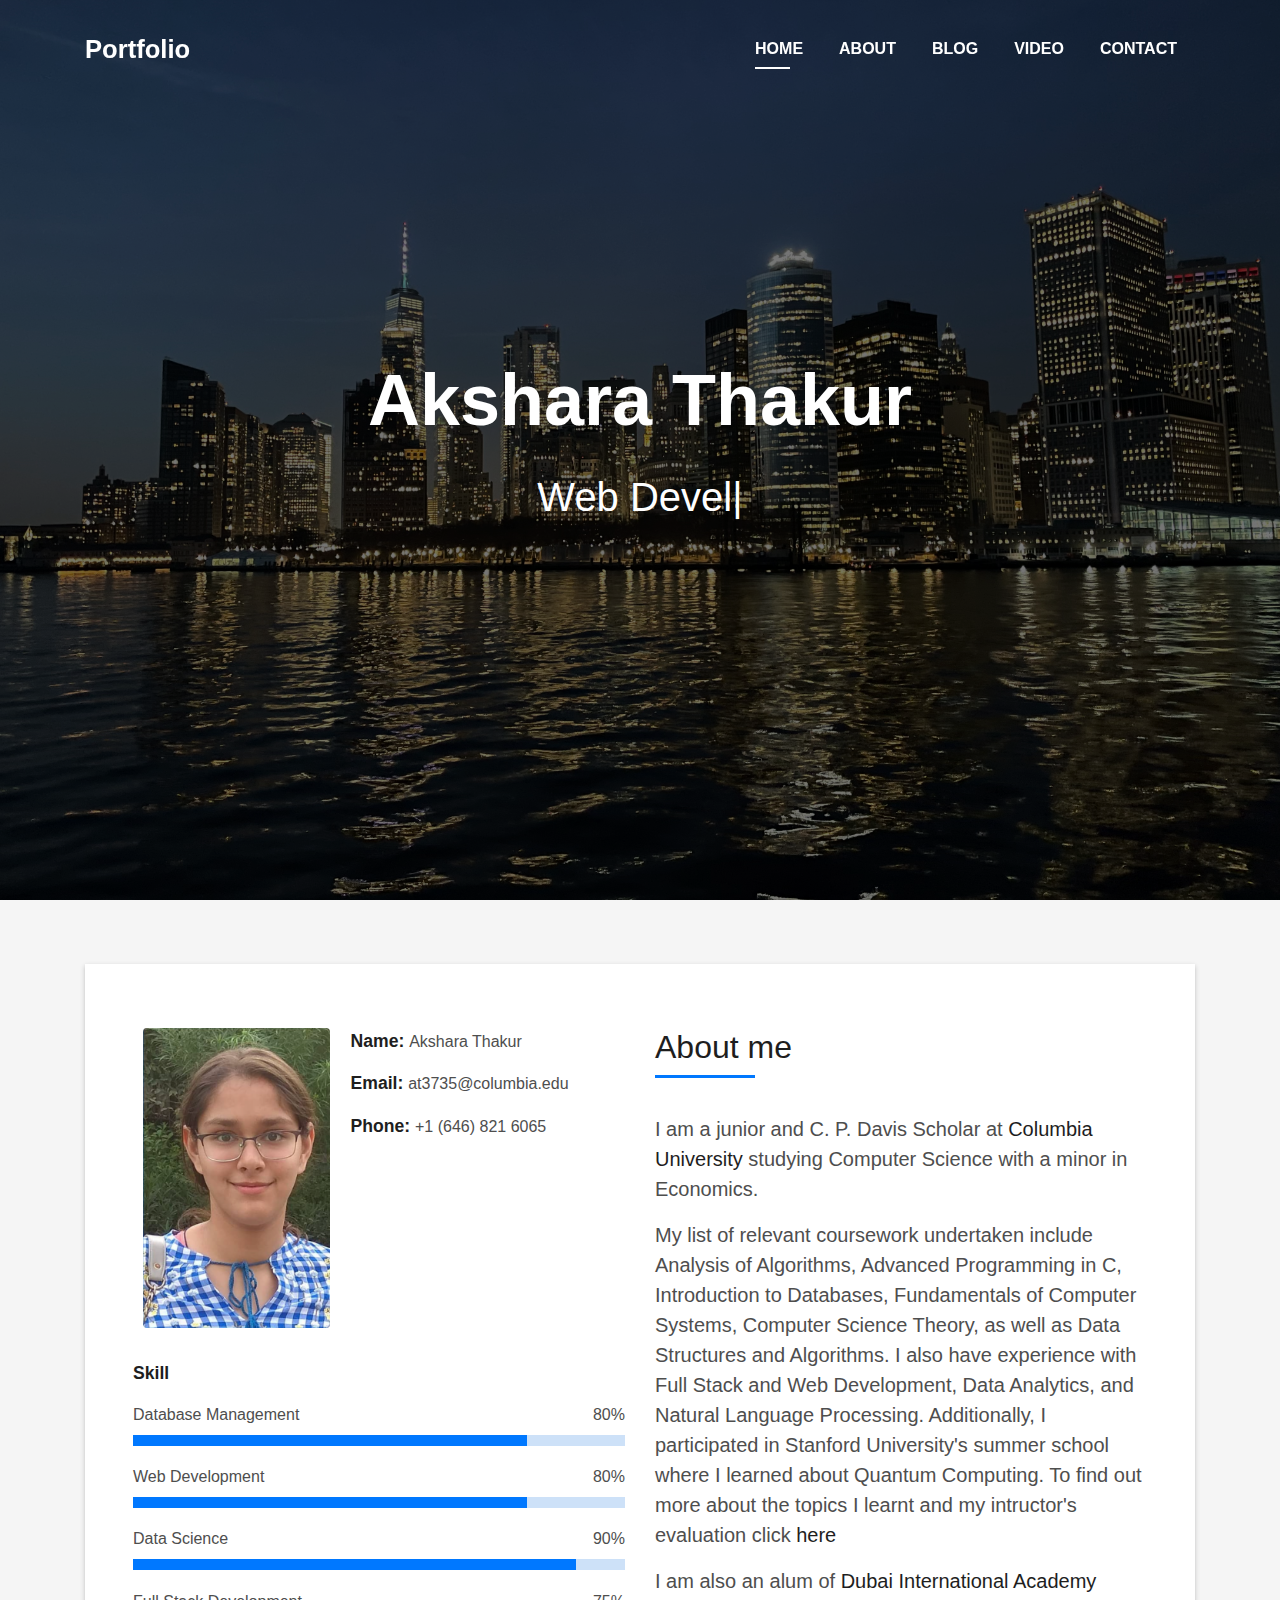
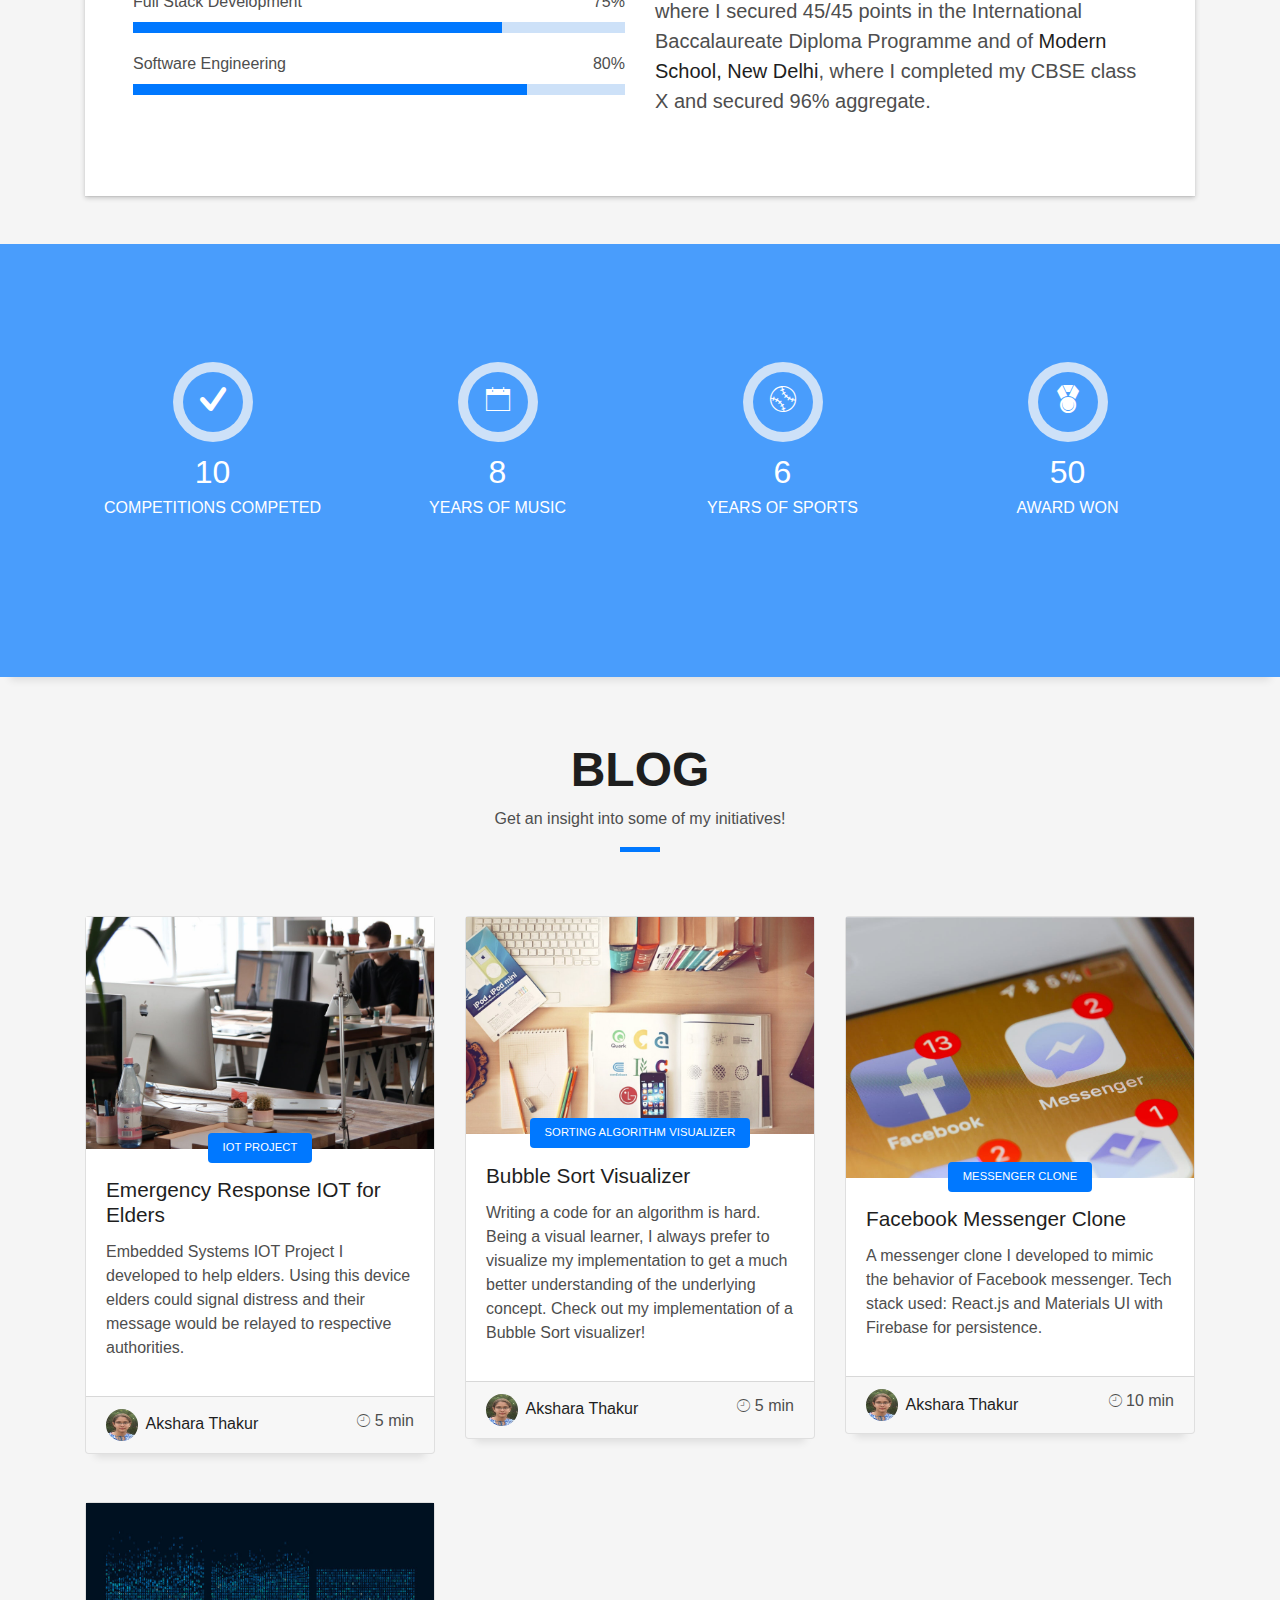
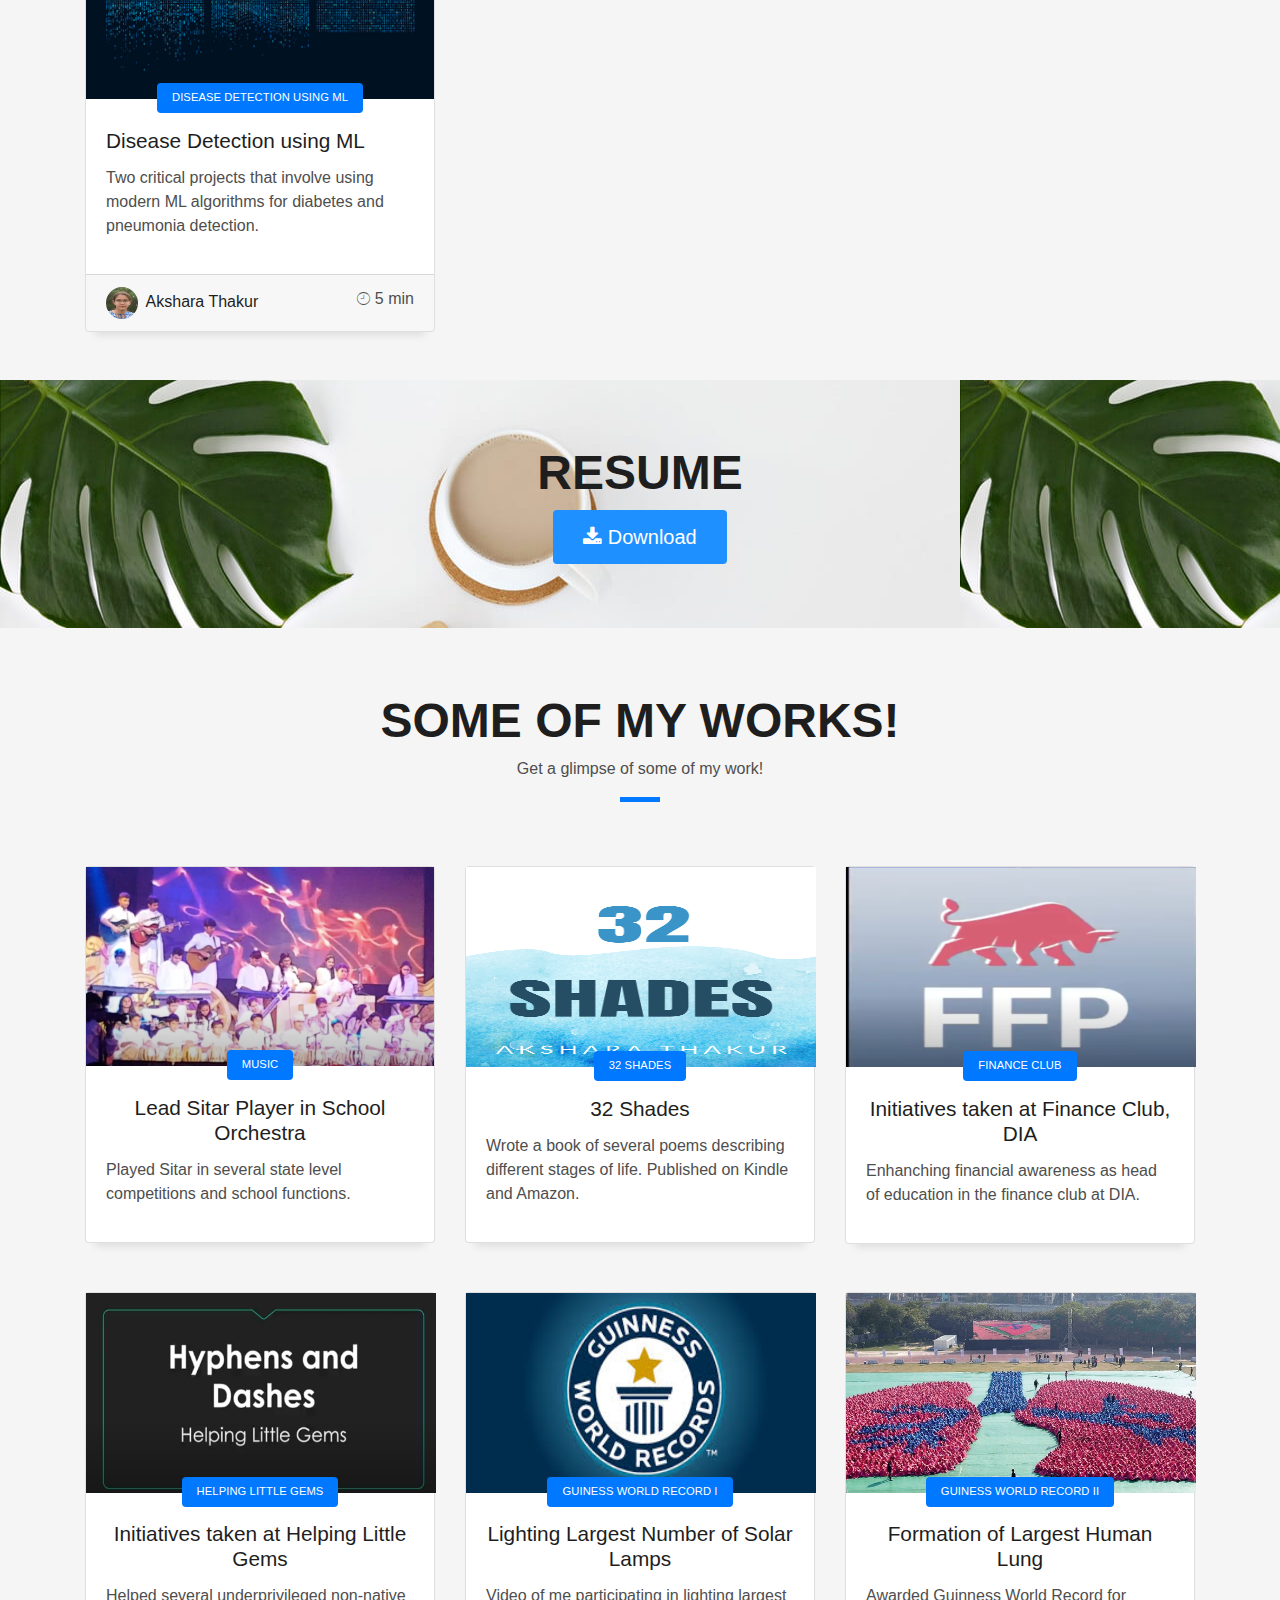
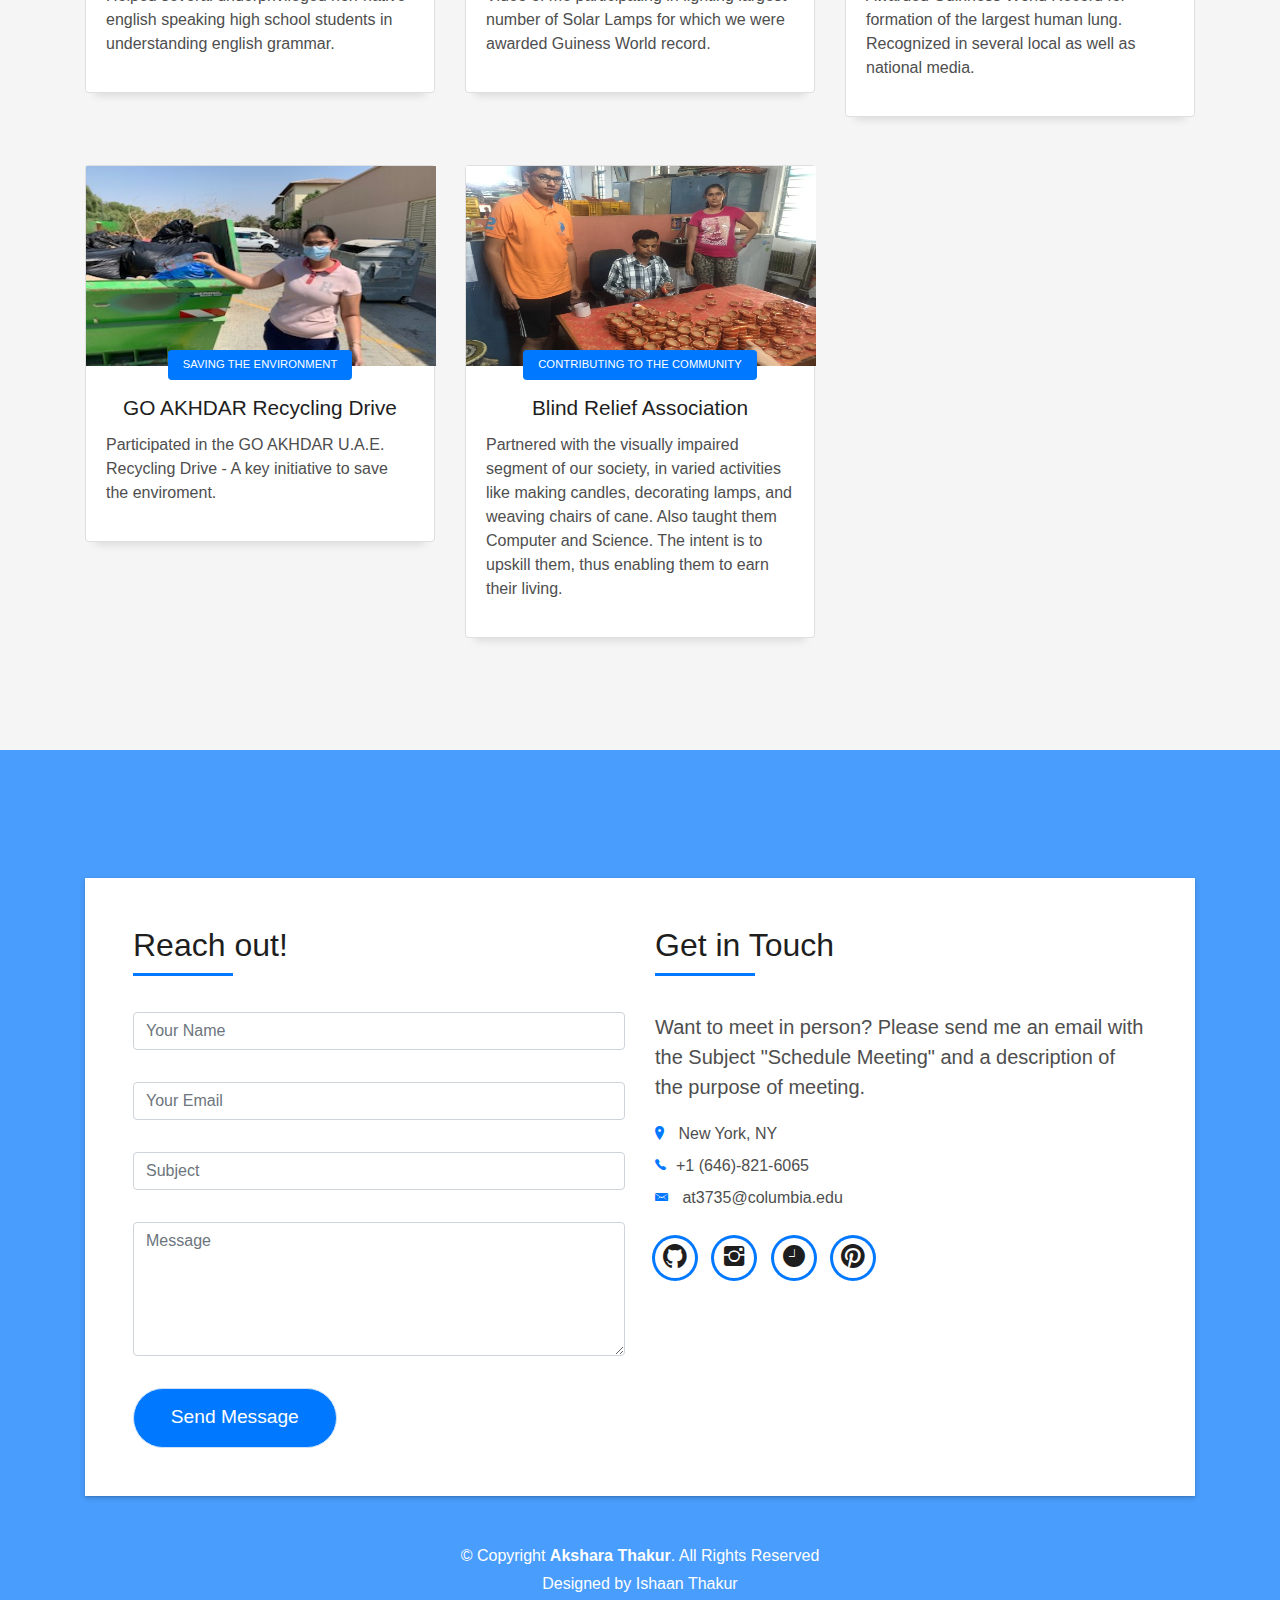
==== commit b0987696: "Design changes to index.html" ====
--- a/index.html
+++ b/index.html
@@ -92,7 +92,7 @@
       <div class="table-cell">
         <div class="container">
           <!--<p class="display-6 color-d">Hello, world!</p>-->
-          <h1 class="intro-title mb-4">I am Akshara Thakur</h1>
+          <h1 class="intro-title mb-4">Akshara Thakur</h1>
           <p class="intro-subtitle"><span class="text-slider-items">Web Development, Data Science, Database Management, Full Stack Development, Software Engineering</span><strong class="text-slider"></strong></p>
           <!-- <p class="pt-3"><a class="btn btn-primary btn js-scroll px-4" href="#about" role="button">Learn More</a></p> -->
         </div>
@@ -159,17 +159,21 @@
                     </h5>
                   </div>
                   <p class="lead">
-                    I am a junior at <a href = "https://www.diadubai.com">Columbia University</a> studying Computer Science with a minor in Economics. I am also an alum of <a href = "https://modernschool.net">Modern School, Barakhamba Road</a> where I completed my CBSE class X and secured 96 % aggregate as well as . 
-                  </p> 
-                  <p class="lead">
-                    "How can I make a game changing impact to positively impact the world and make it a better place to live?" This is a question that has been a driver of the purpose of my life. I started on this journey by taking baby steps. Initially, I was involved in providing tuition to slum dwellers with the intent of building their basic educational foundation. 
+                    I am a junior and C. P. Davis Scholar at <a href = "https://www.engineering.columbia.edu">Columbia University</a> studying Computer Science with a minor in Economics. 
+		  </p>
+		  <p class = "lead">
+		    My list of relevant coursework undertaken include Analysis of Algorithms, Advanced Programming in C, Introduction to Databases, Fundamentals of 
+			  Computer Systems, Computer Science Theory, as well as Data Structures and Algorithms. I also have experience with Full Stack and Web Development,
+			  Data Analytics, and Natural Language Processing. Additionally, I participated in Stanford University's summer school where I learned about 
+			  Quantum Computing. To find out more about the topics I learnt and my intructor's evaluation click 
+			  <a href='https://drive.google.com/file/d/13hBT3Cat-mbrT1w2zXqP8ofsa715VN2z/view?usp=sharing'><strong>here</strong></a>
                   </p>
-                  <p class="lead">
-                 I further progressed by volunteering to help the visually impaired with computer education and pot making so that they could earn their livelihood. I came across the elderly poors who could not afford to undertake cataract operations. I anchored a crowdfunding scheme which could provide free cataract operations to over 100 odd patients. These successes motivated me to move ahead. I identified sustainability as one of the key focus areas for enhancing quality of human life. It came as no surprise when I created 3 Guinness world records in the sustainability initiatives. The hunger is for identifying more initiatives for creating a much larger impact. My desire to equip myself with a basic engineering degree from an University of repute will provide me the right skills to achieve this objective. 
-                  </p>
-                  <p class="lead" style='color:rgb(65, 18, 192);'>
-                    In summer 2021, I received the opportunity to participate in Stanford's summer school where I learnt a lot about Quantum Computing. To find out more about the topics I learnt and my intructor's evaluation click <a href='https://drive.google.com/file/d/13hBT3Cat-mbrT1w2zXqP8ofsa715VN2z/view?usp=sharing' style='color:rgb(65, 18, 192);'><i><strong>here</strong></i></a>.
-                  </p>
+			
+		  <p class="lead">
+		     I am also an alum of <a href = "https://www.diadubai.com">Dubai International Academy</a> where I secured 45/45 points in the International Baccalaureate 
+			  Diploma Programme and of <a href = "https://modernschool.net">Modern School, New Delhi</a>, where I completed my CBSE class X and secured 96% aggregate.
+		  </p>
+                  
                 </div>
               </div>
             </div>
@@ -179,117 +183,8 @@
     </div>
   </section>
 
-  <!--/ Section Services Star /-->
-<!--   <section id="service" class="services-mf route">
-    <div class="container">
-      <div class="row">
-        <div class="col-sm-12">
-          <div class="title-box text-center">
-            <h3 class="title-a">
-              Services
-            </h3>
-            <p class="subtitle-a">
-              Lorem ipsum, dolor sit amet consectetur adipisicing elit.
-            </p>
-            <div class="line-mf"></div>
-          </div>
-        </div>
-      </div>
-      <div class="row">
-        <div class="col-md-4">
-          <div class="service-box">
-            <div class="service-ico">
-              <span class="ico-circle"><i class="ion-monitor"></i></span>
-            </div>
-            <div class="service-content">
-              <h2 class="s-title">Web Design</h2>
-              <p class="s-description text-center">
-                Lorem ipsum dolor sit amet consectetur adipisicing elit. Magni adipisci eaque autem fugiat! Quia,
-                provident vitae! Magni
-                tempora perferendis eum non provident.
-              </p>
-            </div>
-          </div>
-        </div>
-        <div class="col-md-4">
-          <div class="service-box">
-            <div class="service-ico">
-              <span class="ico-circle"><i class="ion-code-working"></i></span>
-            </div>
-            <div class="service-content">
-              <h2 class="s-title">Web Development</h2>
-              <p class="s-description text-center">
-                Lorem ipsum dolor sit amet consectetur adipisicing elit. Magni adipisci eaque autem fugiat! Quia,
-                provident vitae! Magni
-                tempora perferendis eum non provident.
-              </p>
-            </div>
-          </div>
-        </div>
-        <div class="col-md-4">
-          <div class="service-box">
-            <div class="service-ico">
-              <span class="ico-circle"><i class="ion-camera"></i></span>
-            </div>
-            <div class="service-content">
-              <h2 class="s-title">Photography</h2>
-              <p class="s-description text-center">
-                Lorem ipsum dolor sit amet consectetur adipisicing elit. Magni adipisci eaque autem fugiat! Quia,
-                provident vitae! Magni
-                tempora perferendis eum non provident.
-              </p>
-            </div>
-          </div>
-        </div>
-        <div class="col-md-4">
-          <div class="service-box">
-            <div class="service-ico">
-              <span class="ico-circle"><i class="ion-android-phone-portrait"></i></span>
-            </div>
-            <div class="service-content">
-              <h2 class="s-title">Responsive Design</h2>
-              <p class="s-description text-center">
-                Lorem ipsum dolor sit amet consectetur adipisicing elit. Magni adipisci eaque autem fugiat! Quia,
-                provident vitae! Magni
-                tempora perferendis eum non provident.
-              </p>
-            </div>
-          </div>
-        </div>
-        <div class="col-md-4">
-          <div class="service-box">
-            <div class="service-ico">
-              <span class="ico-circle"><i class="ion-paintbrush"></i></span>
-            </div>
-            <div class="service-content">
-              <h2 class="s-title">Graphic Design</h2>
-              <p class="s-description text-center">
-                Lorem ipsum dolor sit amet consectetur adipisicing elit. Magni adipisci eaque autem fugiat! Quia,
-                provident vitae! Magni
-                tempora perferendis eum non provident.
-              </p>
-            </div>
-          </div>
-        </div>
-        <div class="col-md-4">
-          <div class="service-box">
-            <div class="service-ico">
-              <span class="ico-circle"><i class="ion-stats-bars"></i></span>
-            </div>
-            <div class="service-content">
-              <h2 class="s-title">Marketing Services</h2>
-              <p class="s-description text-center">
-                Lorem ipsum dolor sit amet consectetur adipisicing elit. Magni adipisci eaque autem fugiat! Quia,
-                provident vitae! Magni
-                tempora perferendis eum non provident.
-              </p>
-            </div>
-          </div>
-        </div>
-      </div>
-    </div>
-  </section> -->
-  <!--/ Section Services End /-->
+  <!--/ Section Counter Start /-->
+  
 
   <div class="section-counter paralax-mf bg-image" style="background-image: url(img/counters-bg.jpg)">
     <div class="overlay-mf"></div>
@@ -344,213 +239,9 @@
     </div>
   </div>
 
-  <!--/ Section Portfolio Star /-->
- <!--  <section id="work" class="portfolio-mf sect-pt4 route">
-    <div class="container">
-      <div class="row">
-        <div class="col-sm-12">
-          <div class="title-box text-center">
-            <h3 class="title-a">
-              Portfolio
-            </h3>
-            <p class="subtitle-a">
-              Lorem ipsum, dolor sit amet consectetur adipisicing elit.
-            </p>
-            <div class="line-mf"></div>
-          </div>
-        </div>
-      </div>
-      <div class="row">
-        <div class="col-md-4">
-          <div class="work-box">
-            <a href="img/work-1.jpg" data-lightbox="gallery-mf">
-              <div class="work-img">
-                <img src="img/work-1.jpg" alt="" class="img-fluid">
-              </div>
-              <div class="work-content">
-                <div class="row">
-                  <div class="col-sm-8">
-                    <h2 class="w-title">Lorem impsum dolor</h2>
-                    <div class="w-more">
-                      <span class="w-ctegory">Web Design</span> / <span class="w-date">18 Sep. 2018</span>
-                    </div>
-                  </div>
-                  <div class="col-sm-4">
-                    <div class="w-like">
-                      <span class="ion-ios-plus-outline"></span>
-                    </div>
-                  </div>
-                </div>
-              </div>
-            </a>
-          </div>
-        </div>
-        <div class="col-md-4">
-          <div class="work-box">
-            <a href="img/work-2.jpg" data-lightbox="gallery-mf">
-              <div class="work-img">
-                <img src="img/work-2.jpg" alt="" class="img-fluid">
-              </div>
-              <div class="work-content">
-                <div class="row">
-                  <div class="col-sm-8">
-                    <h2 class="w-title">Loreda Cuno Nere</h2>
-                    <div class="w-more">
-                      <span class="w-ctegory">Web Design</span> / <span class="w-date">18 Sep. 2018</span>
-                    </div>
-                  </div>
-                  <div class="col-sm-4">
-                    <div class="w-like">
-                      <span class="ion-ios-plus-outline"></span>
-                    </div>
-                  </div>
-                </div>
-              </div>
-            </a>
-          </div>
-        </div>
-        <div class="col-md-4">
-          <div class="work-box">
-            <a href="img/work-3.jpg" data-lightbox="gallery-mf">
-              <div class="work-img">
-                <img src="img/work-3.jpg" alt="" class="img-fluid">
-              </div>
-              <div class="work-content">
-                <div class="row">
-                  <div class="col-sm-8">
-                    <h2 class="w-title">Mavrito Lana Dere</h2>
-                    <div class="w-more">
-                      <span class="w-ctegory">Web Design</span> / <span class="w-date">18 Sep. 2018</span>
-                    </div>
-                  </div>
-                  <div class="col-sm-4">
-                    <div class="w-like">
-                      <span class="ion-ios-plus-outline"></span>
-                    </div>
-                  </div>
-                </div>
-              </div>
-            </a>
-          </div>
-        </div>
-        <div class="col-md-4">
-          <div class="work-box">
-            <a href="img/work-4.jpg" data-lightbox="gallery-mf">
-              <div class="work-img">
-                <img src="img/work-4.jpg" alt="" class="img-fluid">
-              </div>
-              <div class="work-content">
-                <div class="row">
-                  <div class="col-sm-8">
-                    <h2 class="w-title">Bindo Laro Cado</h2>
-                    <div class="w-more">
-                      <span class="w-ctegory">Web Design</span> / <span class="w-date">18 Sep. 2018</span>
-                    </div>
-                  </div>
-                  <div class="col-sm-4">
-                    <div class="w-like">
-                      <span class="ion-ios-plus-outline"></span>
-                    </div>
-                  </div>
-                </div>
-              </div>
-            </a>
-          </div>
-        </div>
-        <div class="col-md-4">
-          <div class="work-box">
-            <a href="img/work-5.jpg" data-lightbox="gallery-mf">
-              <div class="work-img">
-                <img src="img/work-5.jpg" alt="" class="img-fluid">
-              </div>
-              <div class="work-content">
-                <div class="row">
-                  <div class="col-sm-8">
-                    <h2 class="w-title">Studio Lena Mado</h2>
-                    <div class="w-more">
-                      <span class="w-ctegory">Web Design</span> / <span class="w-date">18 Sep. 2018</span>
-                    </div>
-                  </div>
-                  <div class="col-sm-4">
-                    <div class="w-like">
-                      <span class="ion-ios-plus-outline"></span>
-                    </div>
-                  </div>
-                </div>
-              </div>
-            </a>
-          </div>
-        </div>
-        <div class="col-md-4">
-          <div class="work-box">
-            <a href="img/work-6.jpg" data-lightbox="gallery-mf">
-              <div class="work-img">
-                <img src="img/work-6.jpg" alt="" class="img-fluid">
-              </div>
-              <div class="work-content">
-                <div class="row">
-                  <div class="col-sm-8">
-                    <h2 class="w-title">Studio Big Bang</h2>
-                    <div class="w-more">
-                      <span class="w-ctegory">Web Design</span> / <span class="w-date">18 Sep. 2017</span>
-                    </div>
-                  </div>
-                  <div class="col-sm-4">
-                    <div class="w-like">
-                      <span class="ion-ios-plus-outline"></span>
-                    </div>
-                  </div>
-                </div>
-              </div>
-            </a>
-          </div>
-        </div>
-        
-      </div>
-    </div>
-  </section> -->
-  <!--/ Section Portfolio End /-->
-
-  <!--/ Section Testimonials Star /-->
-<!--   <div class="testimonials paralax-mf bg-image" style="background-image: url(img/overlay-bg.jpg)">
-    <div class="overlay-mf"></div>
-    <div class="container">
-      <div class="row">
-        <div class="col-md-12">
-          <div id="testimonial-mf" class="owl-carousel owl-theme">
-            <div class="testimonial-box">
-              <div class="author-test">
-                <img src="img/testimonial-2.jpg" alt="" class="rounded-circle b-shadow-a">
-                <span class="author">Bihari Uncle </span>
-              </div>
-              <div class="content-test">
-                <p class="description lead">
-                  Curabitur arcu erat, accumsan id imperdiet et, porttitor at sem. Lorem ipsum dolor sit amet,
-                  consectetur adipiscing elit.
-                </p>
-                <span class="comit"><i class="fa fa-quote-right"></i></span>
-              </div>
-            </div>
-            <div class="testimonial-box">
-              <div class="author-test">
-                <img src="img/testimonial-4.jpg" alt="" class="rounded-circle b-shadow-a">
-                <span class="author">Bihari Aunty</span>
-              </div>
-              <div class="content-test">
-                <p class="description lead">
-                  Curabitur arcu erat, accumsan id imperdiet et, porttitor at sem. Lorem ipsum dolor sit amet,
-                  consectetur adipiscing elit.
-                </p>
-                <span class="comit"><i class="fa fa-quote-right"></i></span>
-              </div>
-            </div>
-          </div>
-        </div>
-      </div>
-    </div>
-  </div> -->
-
-  <!--/ Section Blog Star /-->
+
+
+  <!--/ Section Blog Start /-->
   <section id="blog" class="blog-mf sect-pt4 route">
     <div class="container">
       <div class="row">
@@ -630,8 +321,6 @@
           </div>
         </div>
 
-        
-
         <div class="col-md-4">
           <div class="card card-blog">
             <div class="card-img">
@@ -703,8 +392,7 @@
 
   <!--/ Section Blog End /-->
 
-
-
+  <!--/ Section Resume Start /-->
     <section id="resume" class="blog-mf sect-pt4 route" style="background-image: url(img/work-1.jpg)">
     	
     <div class="container">
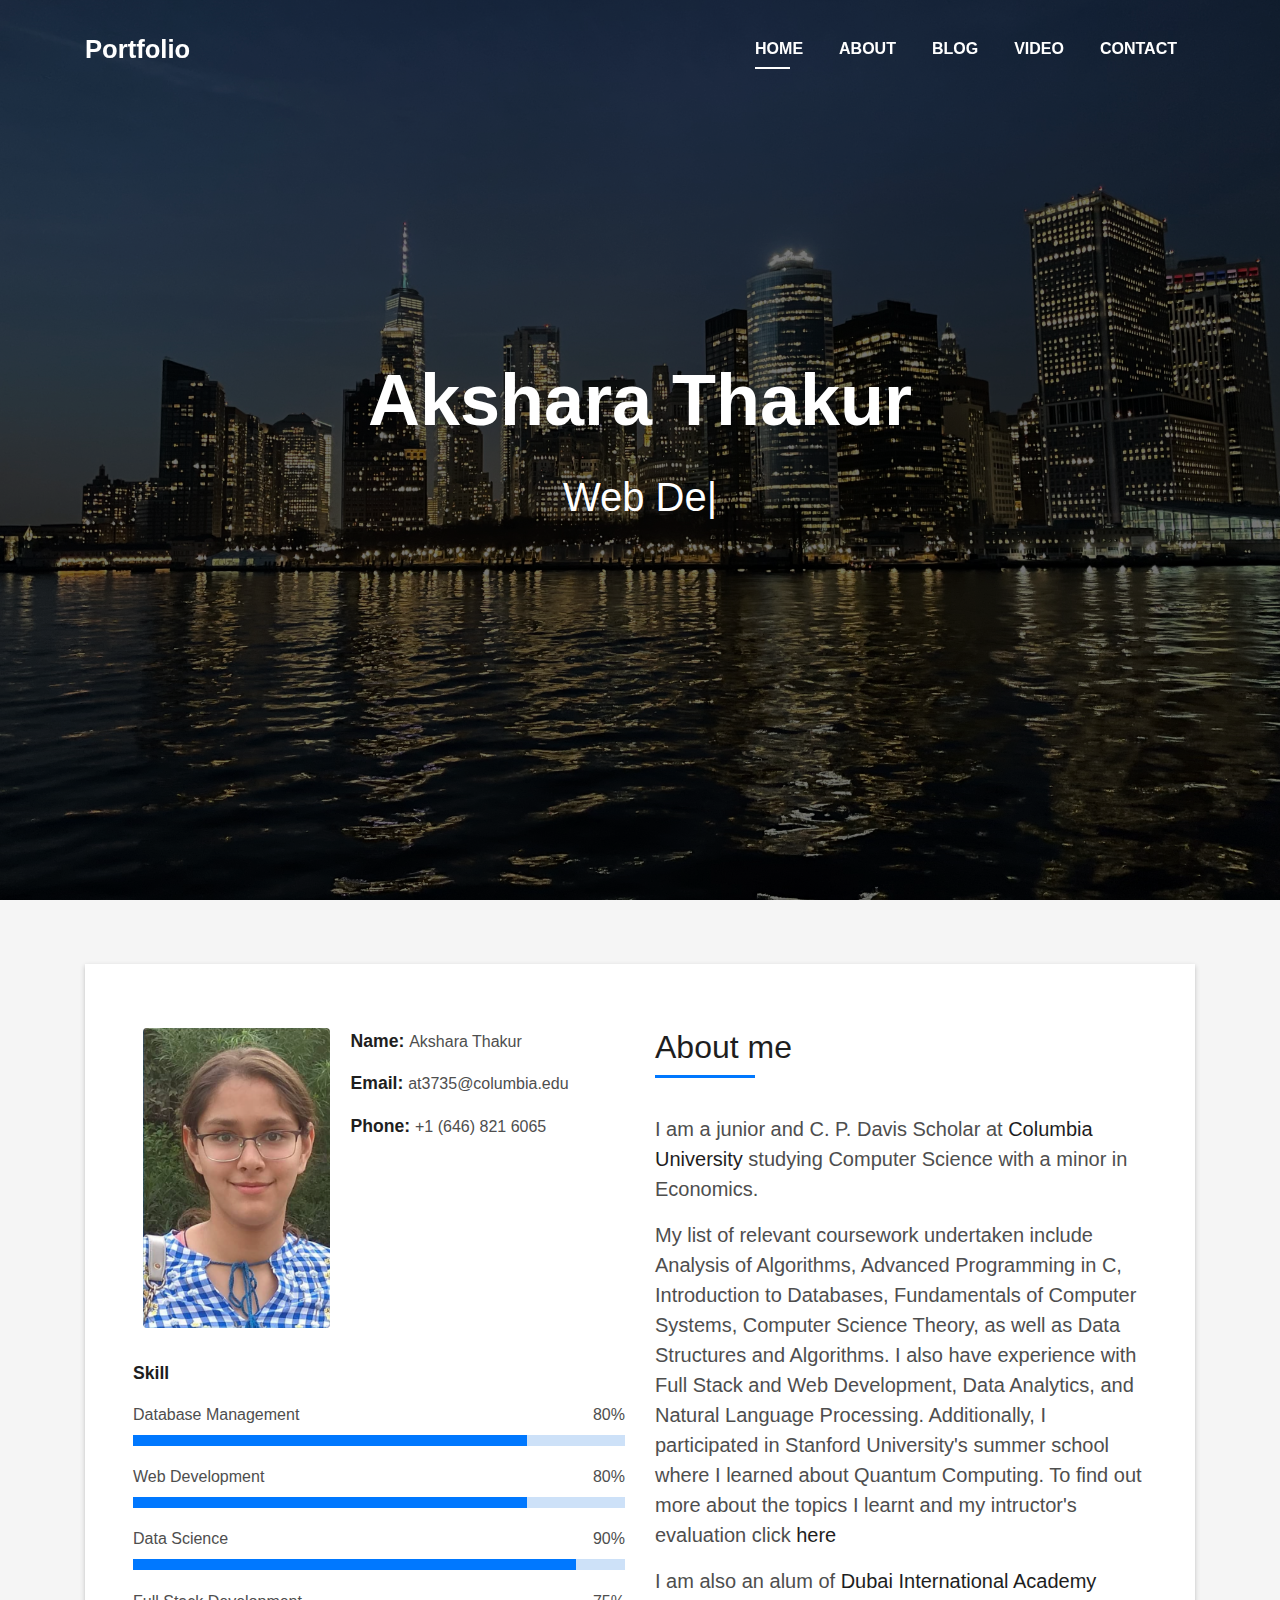
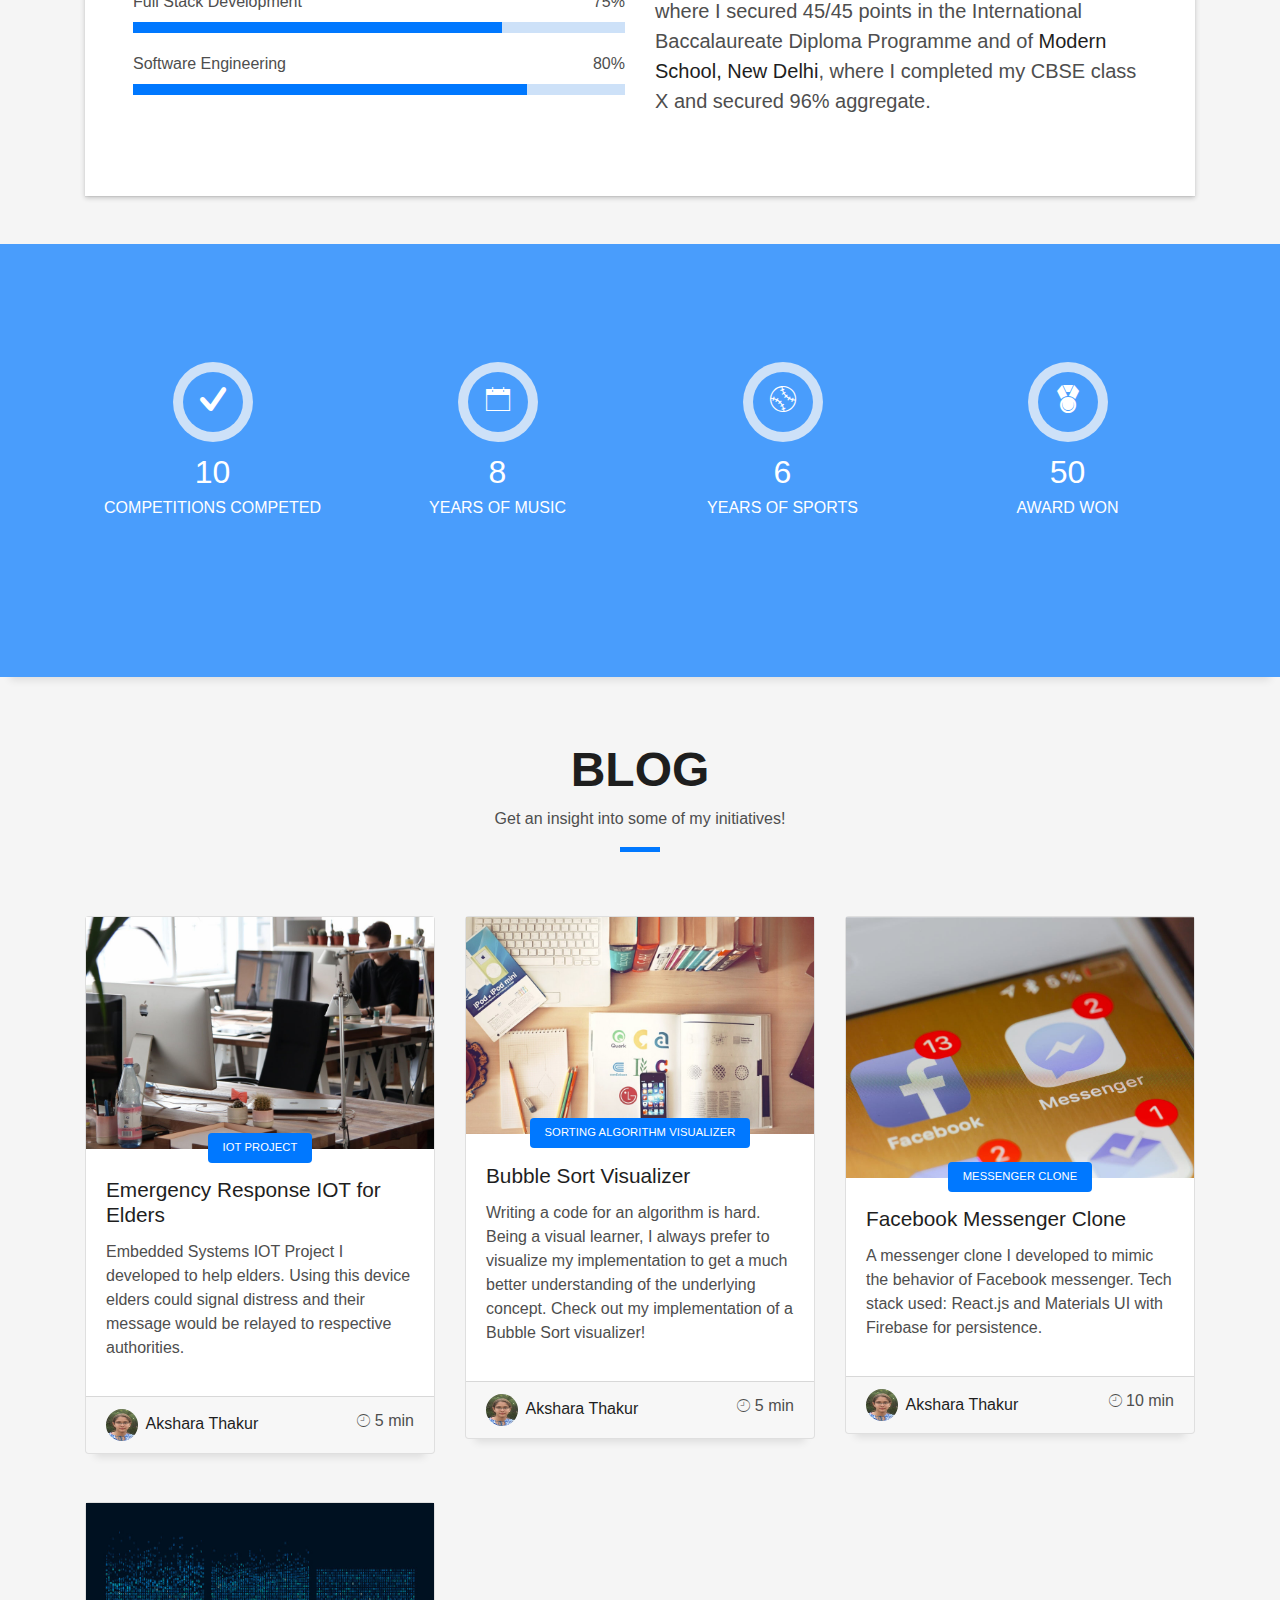
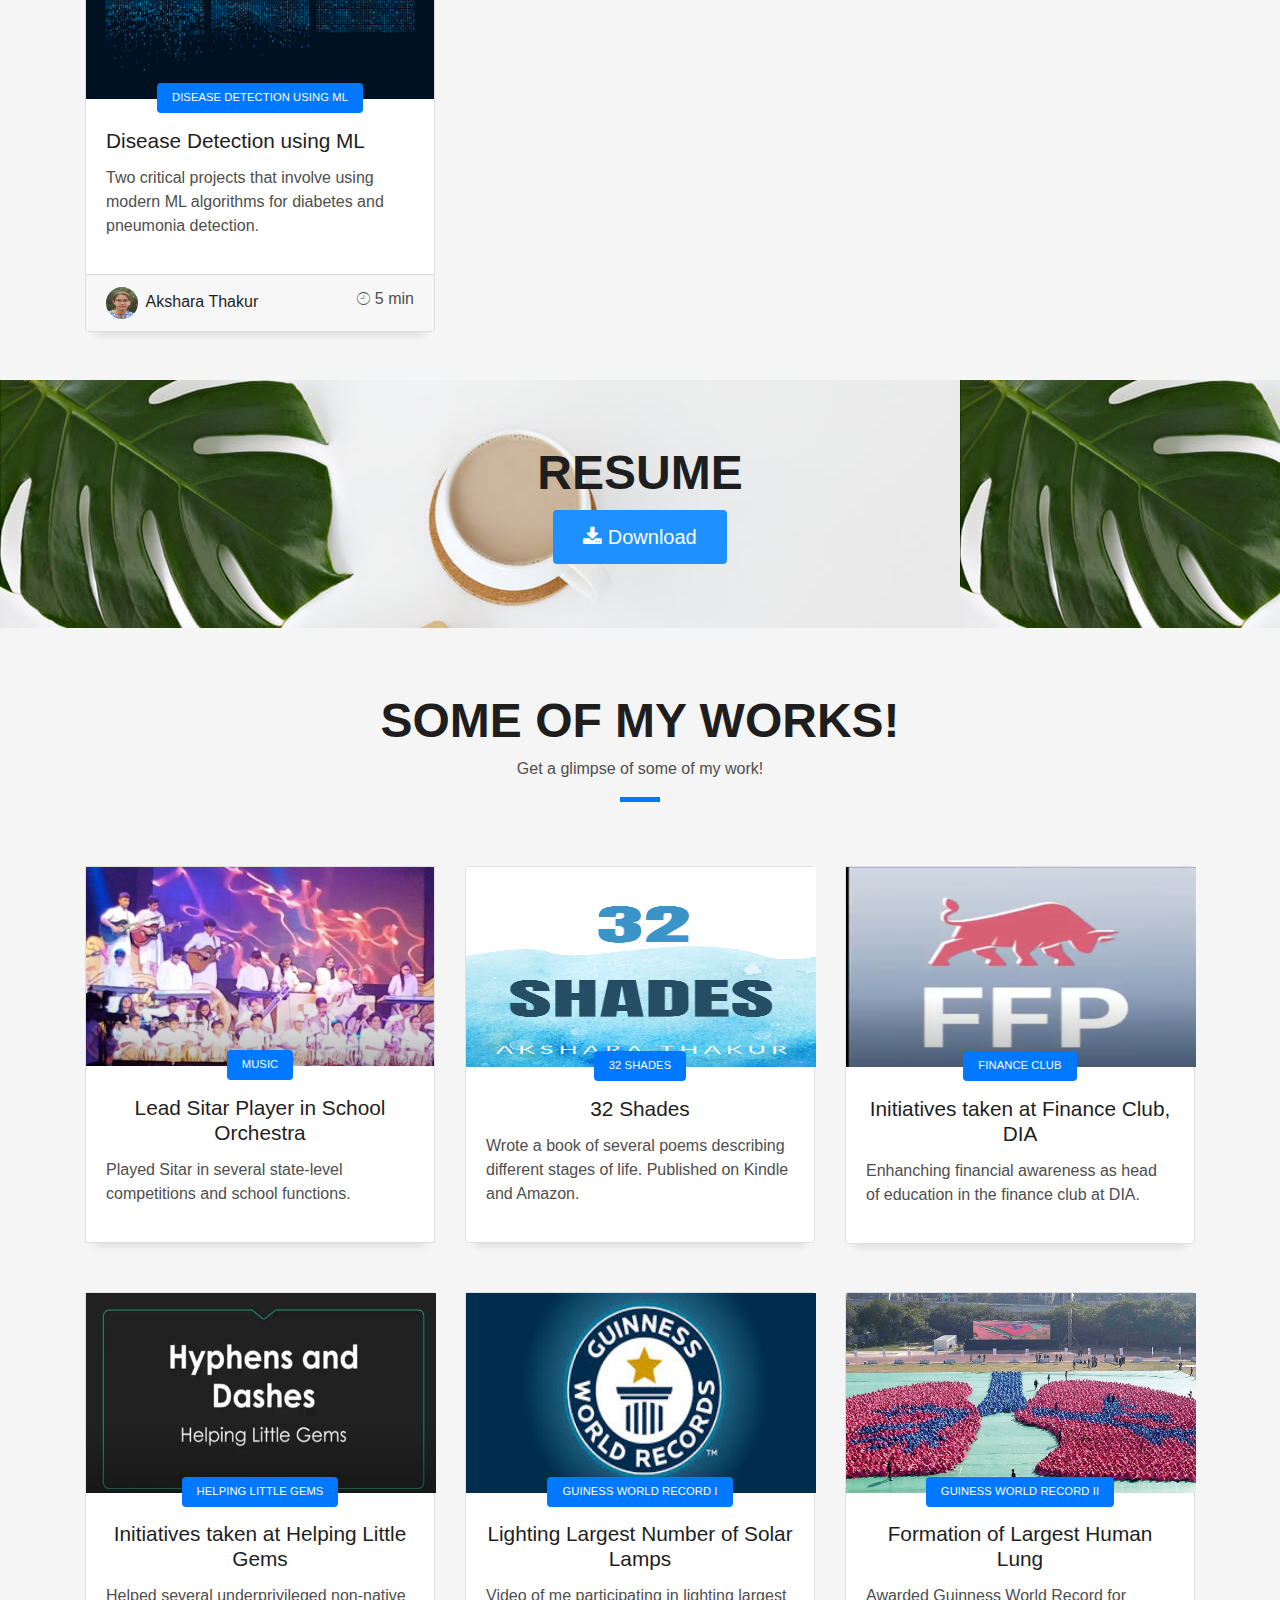
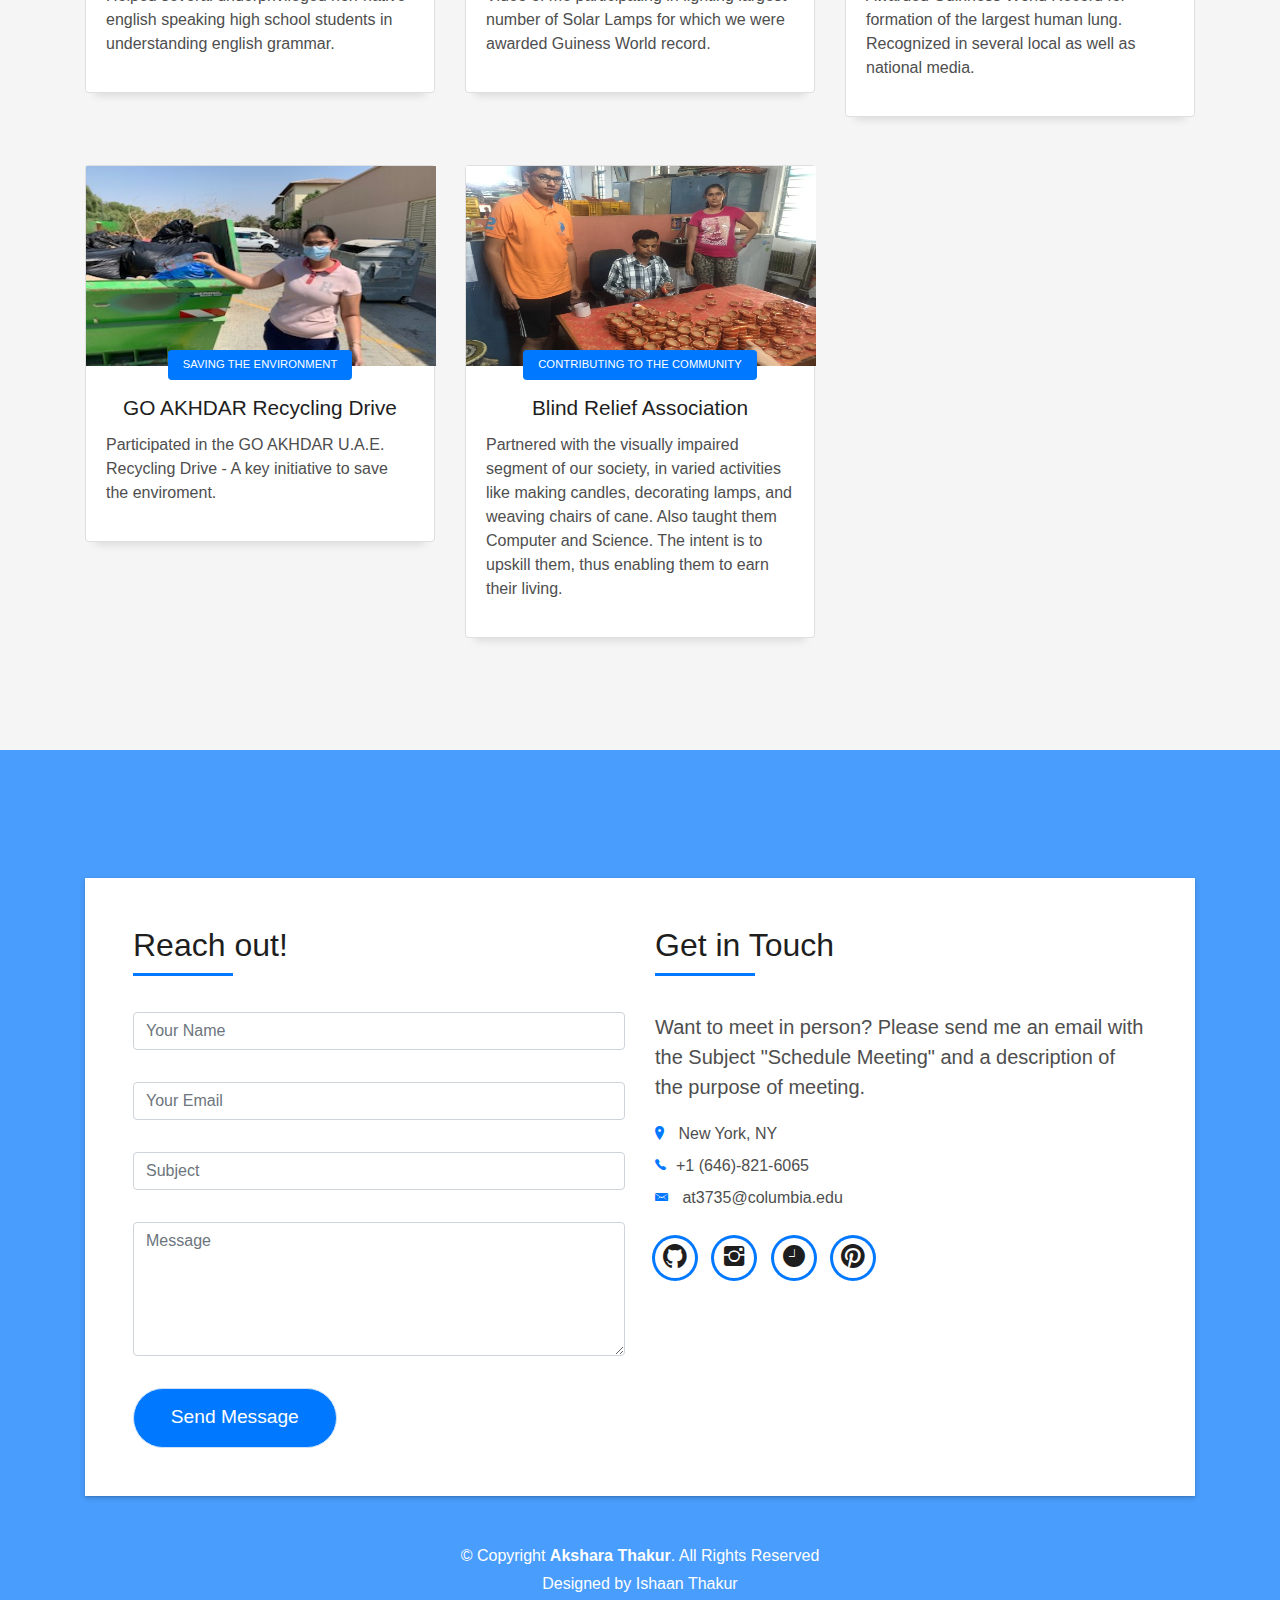
==== commit e48faf8a: "Updated resume" ====
--- a/index.html
+++ b/index.html
@@ -406,7 +406,7 @@
             <!-- <p class="subtitle-a">
               View my Resume!
             </p> -->	  
-           <a href="res/resume.pdf"> <button class="btn"><i class="fa fa-download"></i> Download</button></a>
+           <a href="res/Akshara_Thakur_CV_Jun_24.pdf"> <button class="btn"><i class="fa fa-download"></i> Download</button></a>
           
     		</div>
 		</div>
@@ -445,7 +445,7 @@
               </div>
               <h3 class="card-title"><a href="https://drive.google.com/file/d/1Uxe26rwWAKGdx6KH1Co8EnfecGBeyWDZ/view?usp=sharing"><center>Lead Sitar Player in School Orchestra</center></a></h3>
               <p class="card-description">
-              	Played Sitar in several state level competitions and school functions.    
+              	Played Sitar in several state-level competitions and school functions.    
               </p>
             </div>
       
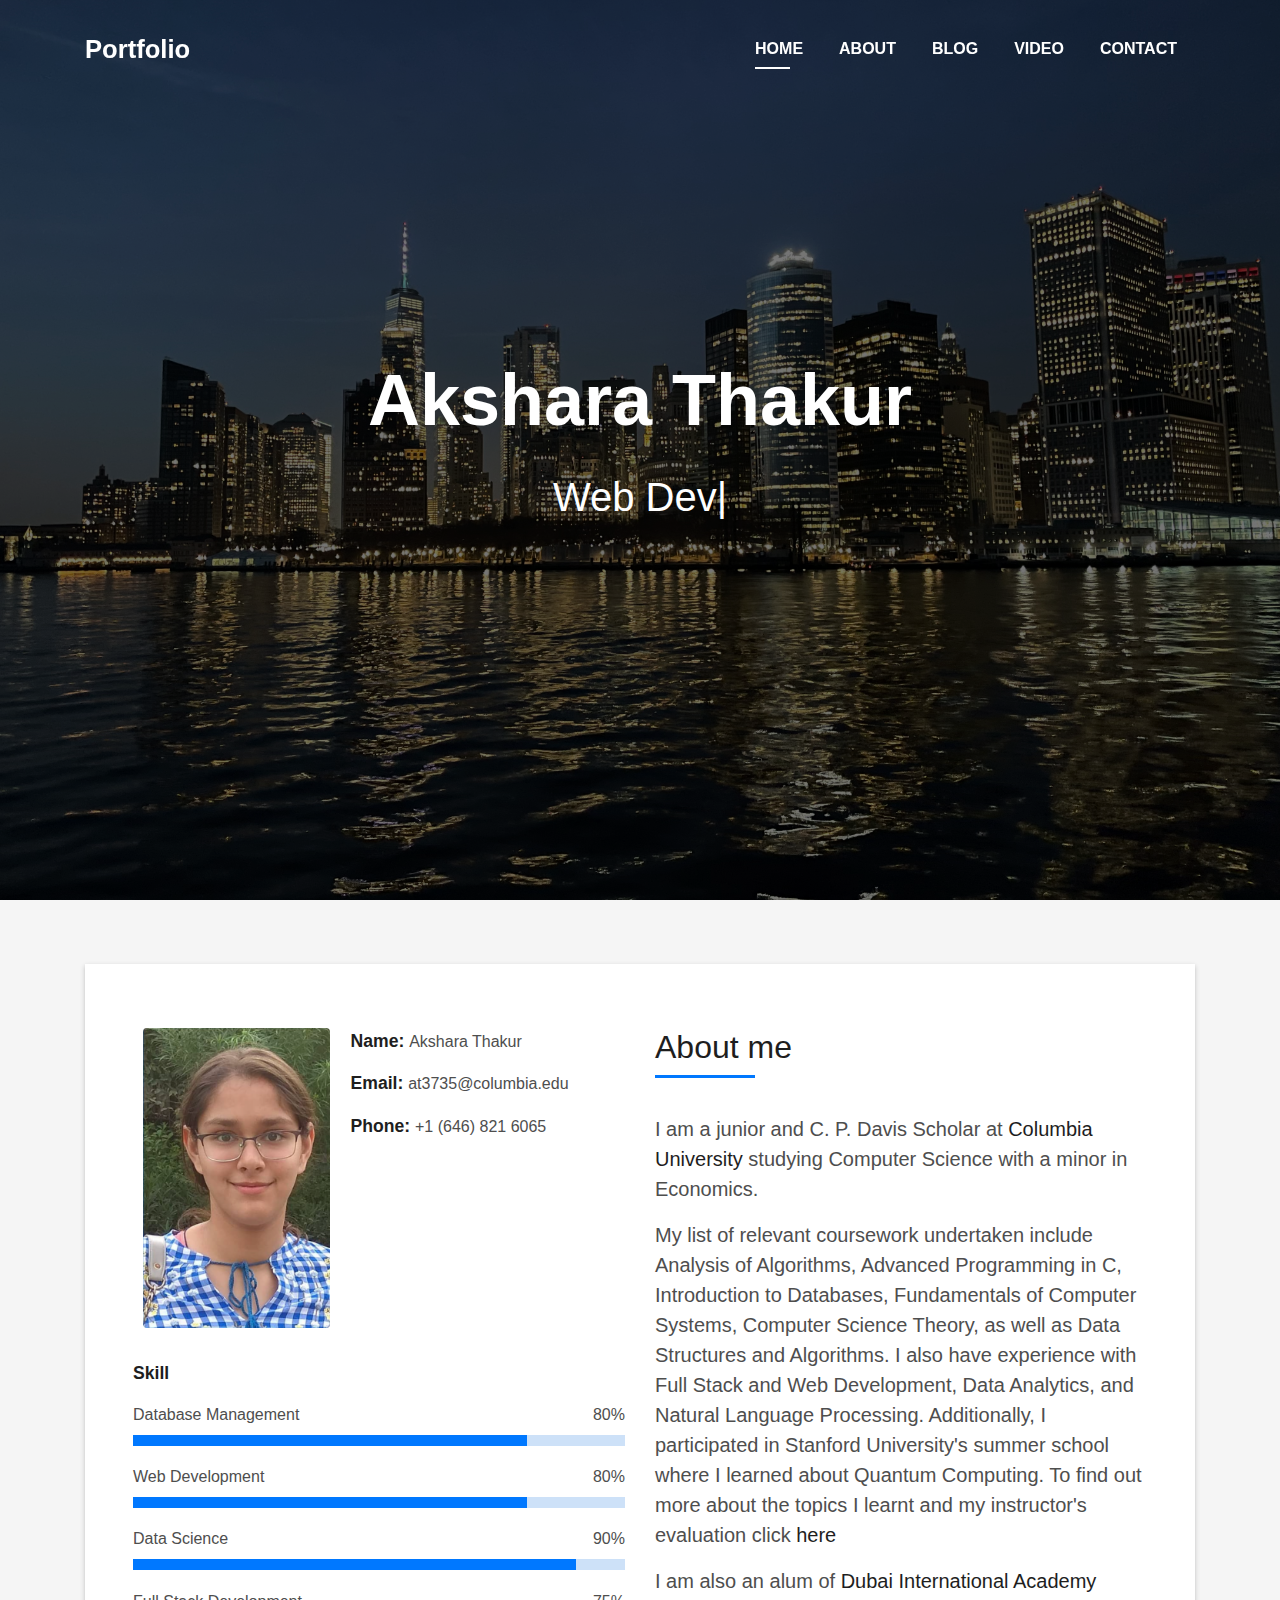
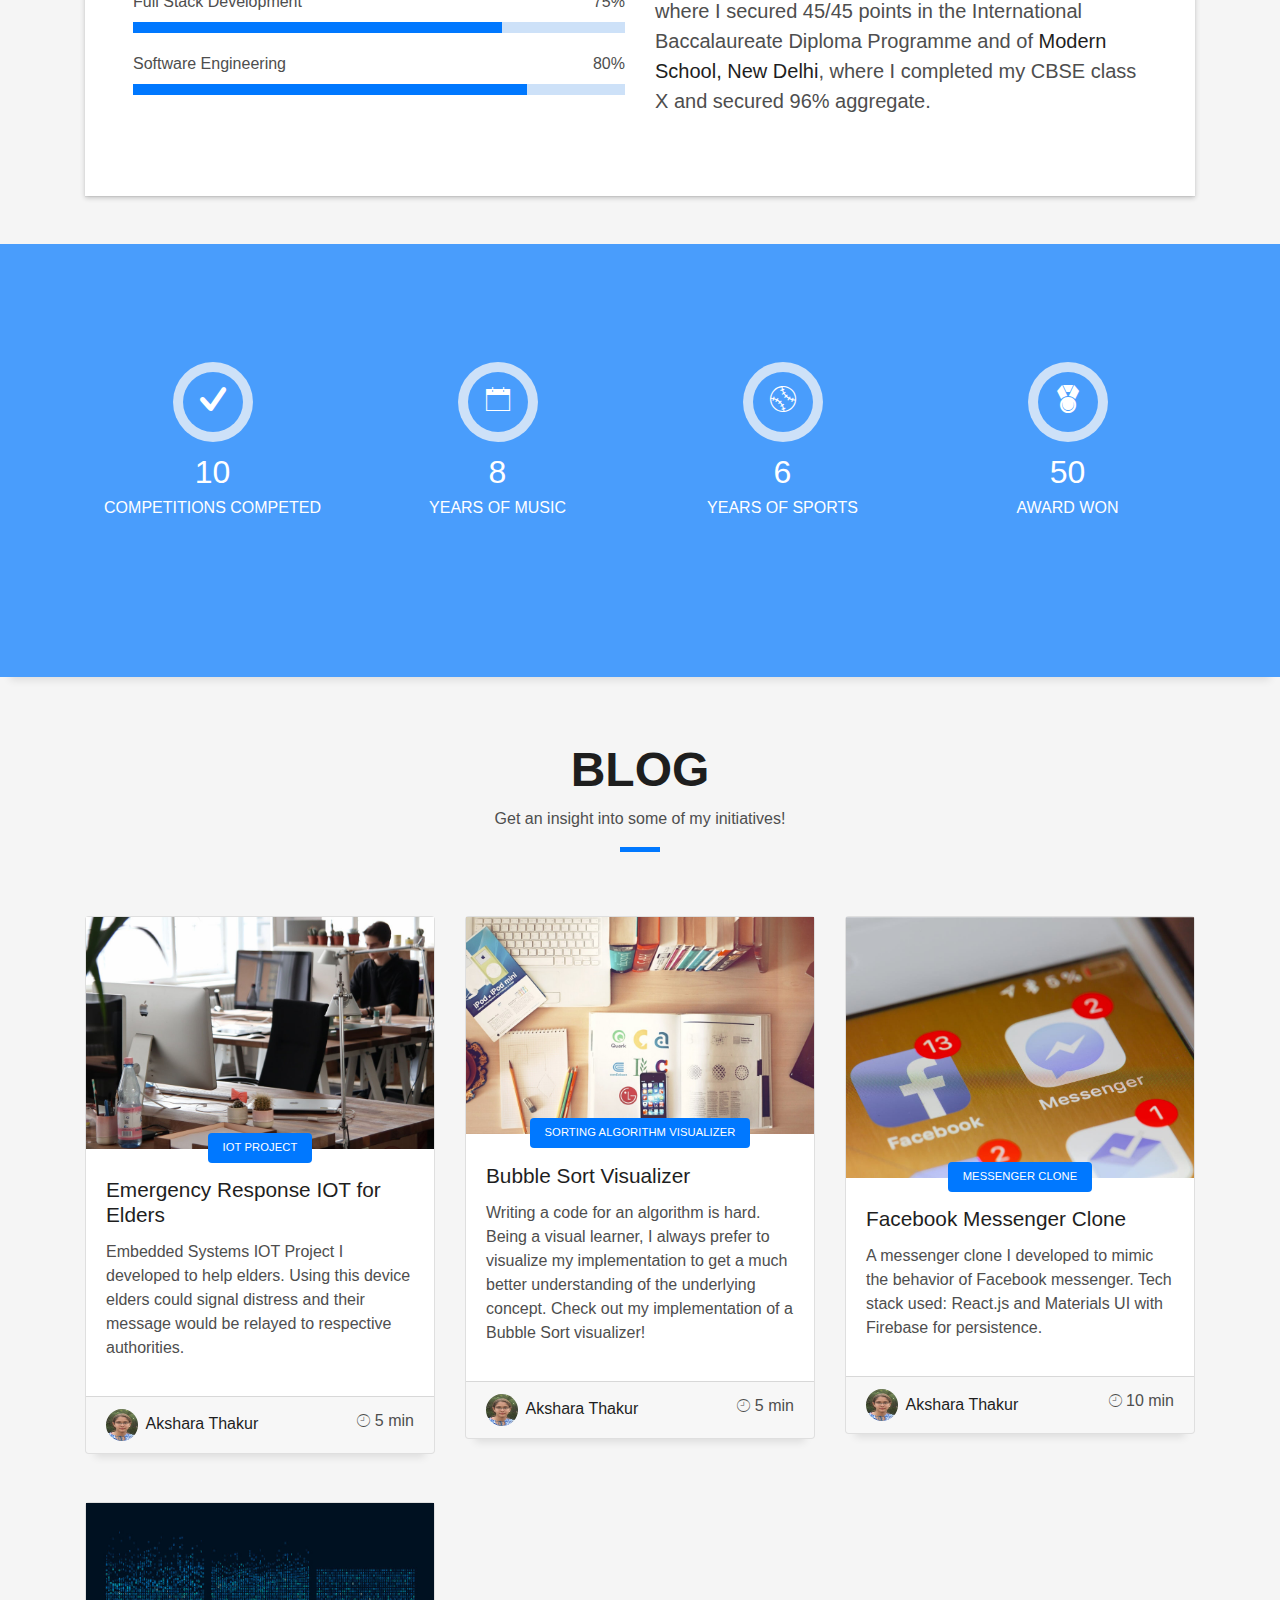
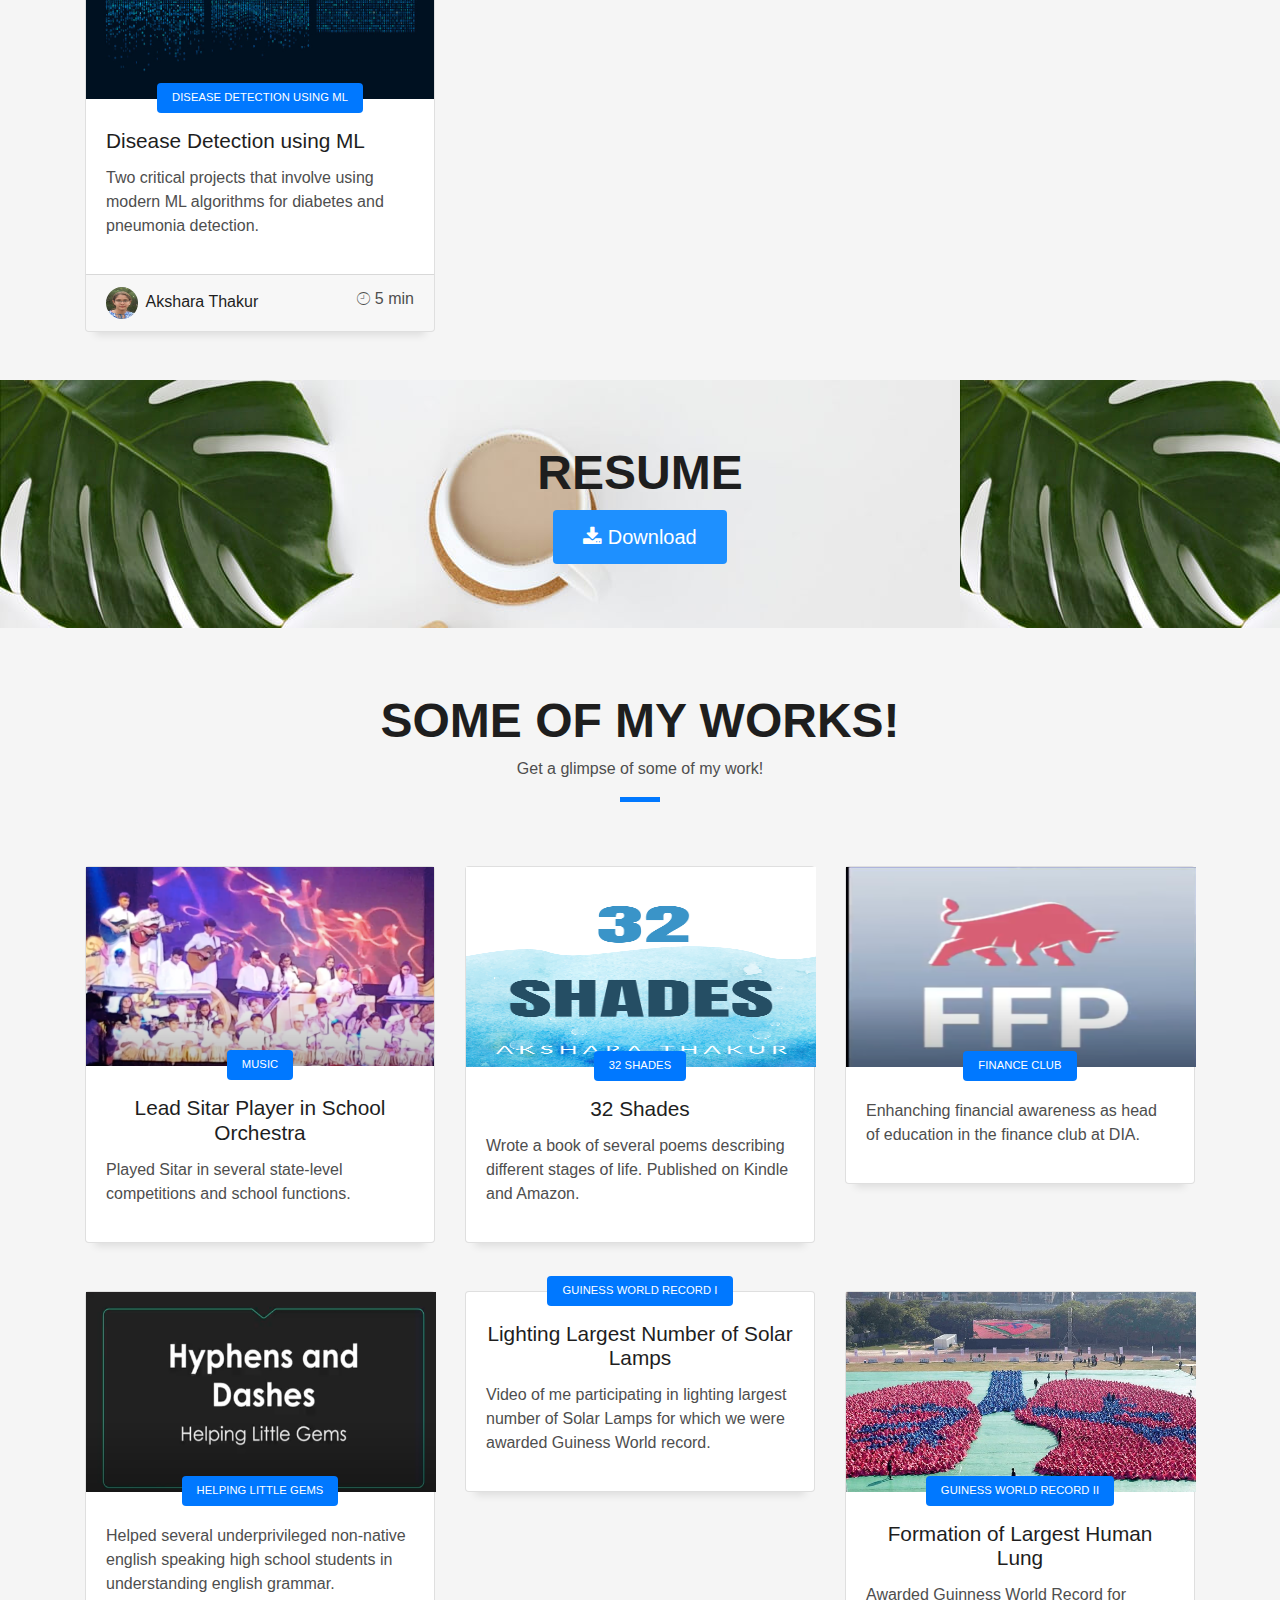
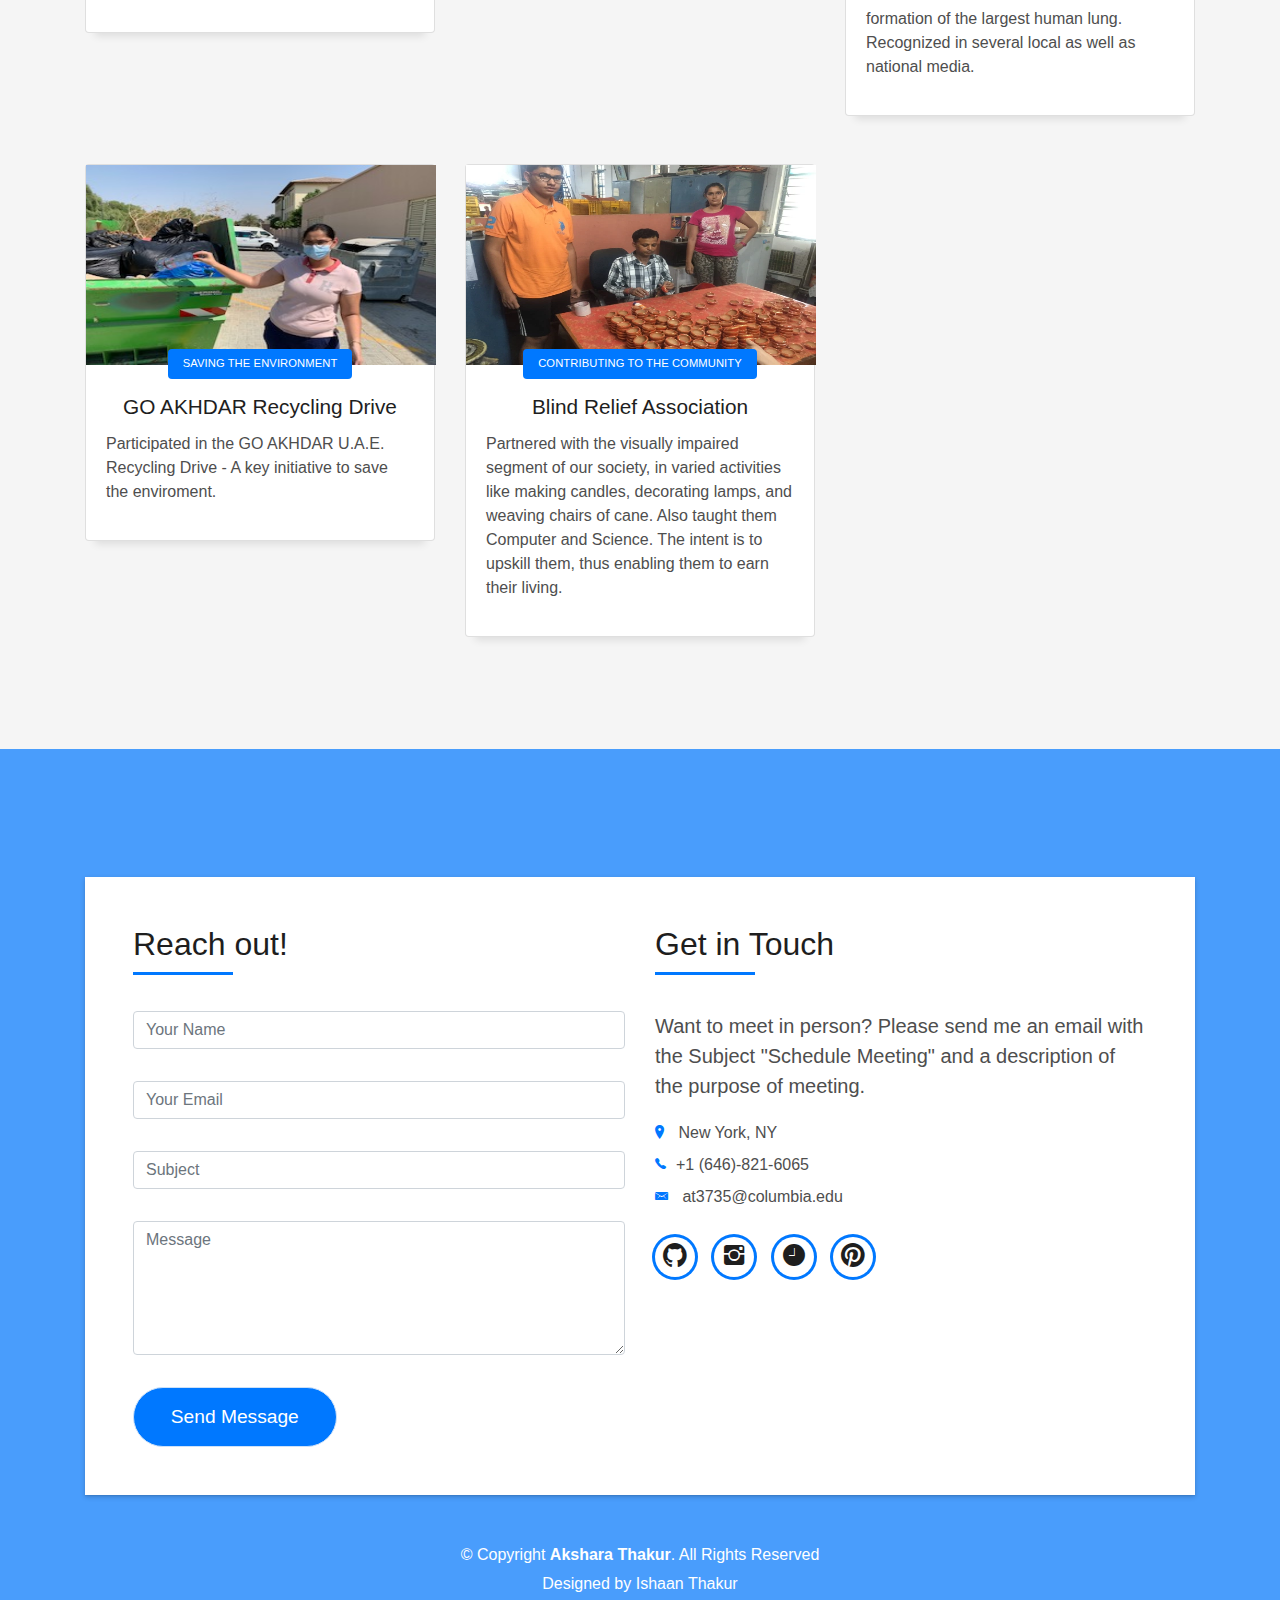
==== commit ad77741a: "Update index.html" ====
--- a/index.html
+++ b/index.html
@@ -165,7 +165,7 @@
 		    My list of relevant coursework undertaken include Analysis of Algorithms, Advanced Programming in C, Introduction to Databases, Fundamentals of 
 			  Computer Systems, Computer Science Theory, as well as Data Structures and Algorithms. I also have experience with Full Stack and Web Development,
 			  Data Analytics, and Natural Language Processing. Additionally, I participated in Stanford University's summer school where I learned about 
-			  Quantum Computing. To find out more about the topics I learnt and my intructor's evaluation click 
+			  Quantum Computing. To find out more about the topics I learnt and my instructor's evaluation click 
 			  <a href='https://drive.google.com/file/d/13hBT3Cat-mbrT1w2zXqP8ofsa715VN2z/view?usp=sharing'><strong>here</strong></a>
                   </p>
 			
@@ -487,7 +487,8 @@
                   <h6 class="category">Finance Club</h6>
                 </div>
               </div>
-              <h3 class="card-title"><a href="https://drive.google.com/file/d/1mvFu9BitppetcKmSIQRZLcH6wGhuOF7z/view?usp=sharing"><center>Initiatives taken at Finance Club, DIA</center></a></h3>
+              <h3 class="card-title">
+		      <!--<a href="https://drive.google.com/file/d/1mvFu9BitppetcKmSIQRZLcH6wGhuOF7z/view?usp=sharing"><center>Initiatives taken at Finance Club, DIA</center></a>--></h3>
               <p class="card-description">
                 Enhanching financial awareness as head of education in the finance club at DIA.
               </p>
@@ -507,7 +508,8 @@
                   <h6 class="category">Helping Little Gems</h6>
                 </div>
               </div>
-              <h3 class="card-title"><a href="https://drive.google.com/file/d/1CodE15TMsgK896dPdH_G8E_-wnG-oZDZ/view?usp=sharing"><center>Initiatives taken at Helping Little Gems</center></a></h3>
+              <h3 class="card-title">
+		      <!--<a href="https://drive.google.com/file/d/1CodE15TMsgK896dPdH_G8E_-wnG-oZDZ/view?usp=sharing"><center>Initiatives taken at Helping Little Gems</center></a>--></h3>
               <p class="card-description">
                 Helped several underprivileged non-native english speaking high school students in understanding english grammar.
               </p>
@@ -519,7 +521,9 @@
         <div class="col-md-4">
           <div class="card card-blog">
             <div class="card-img">
+		<!--
               <a href="https://www.facebook.com/761104847/videos/10159486275854848/"><img src="vidImg/guinness.jpg" alt="" width = "350" height = "200"></a>
+		    -->
             </div>
             <div class="card-body">
               <div class="card-category-box">
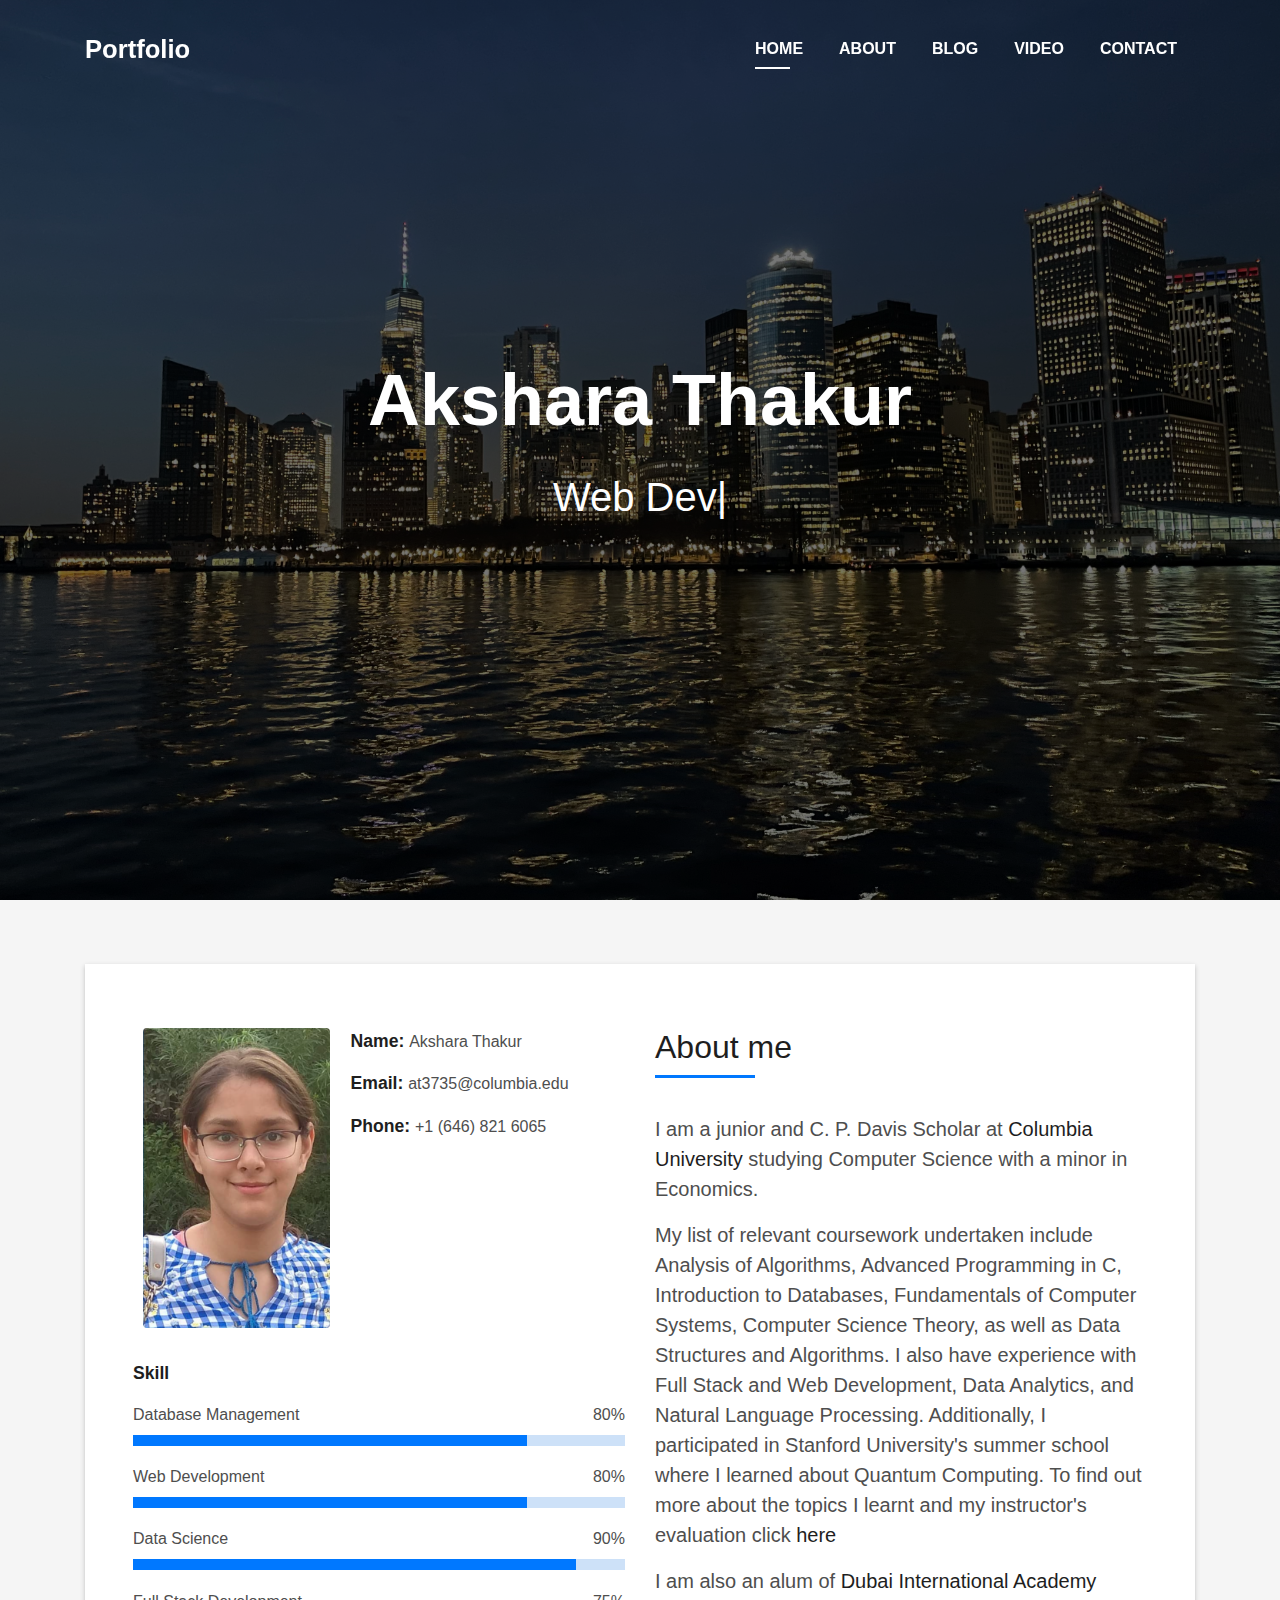
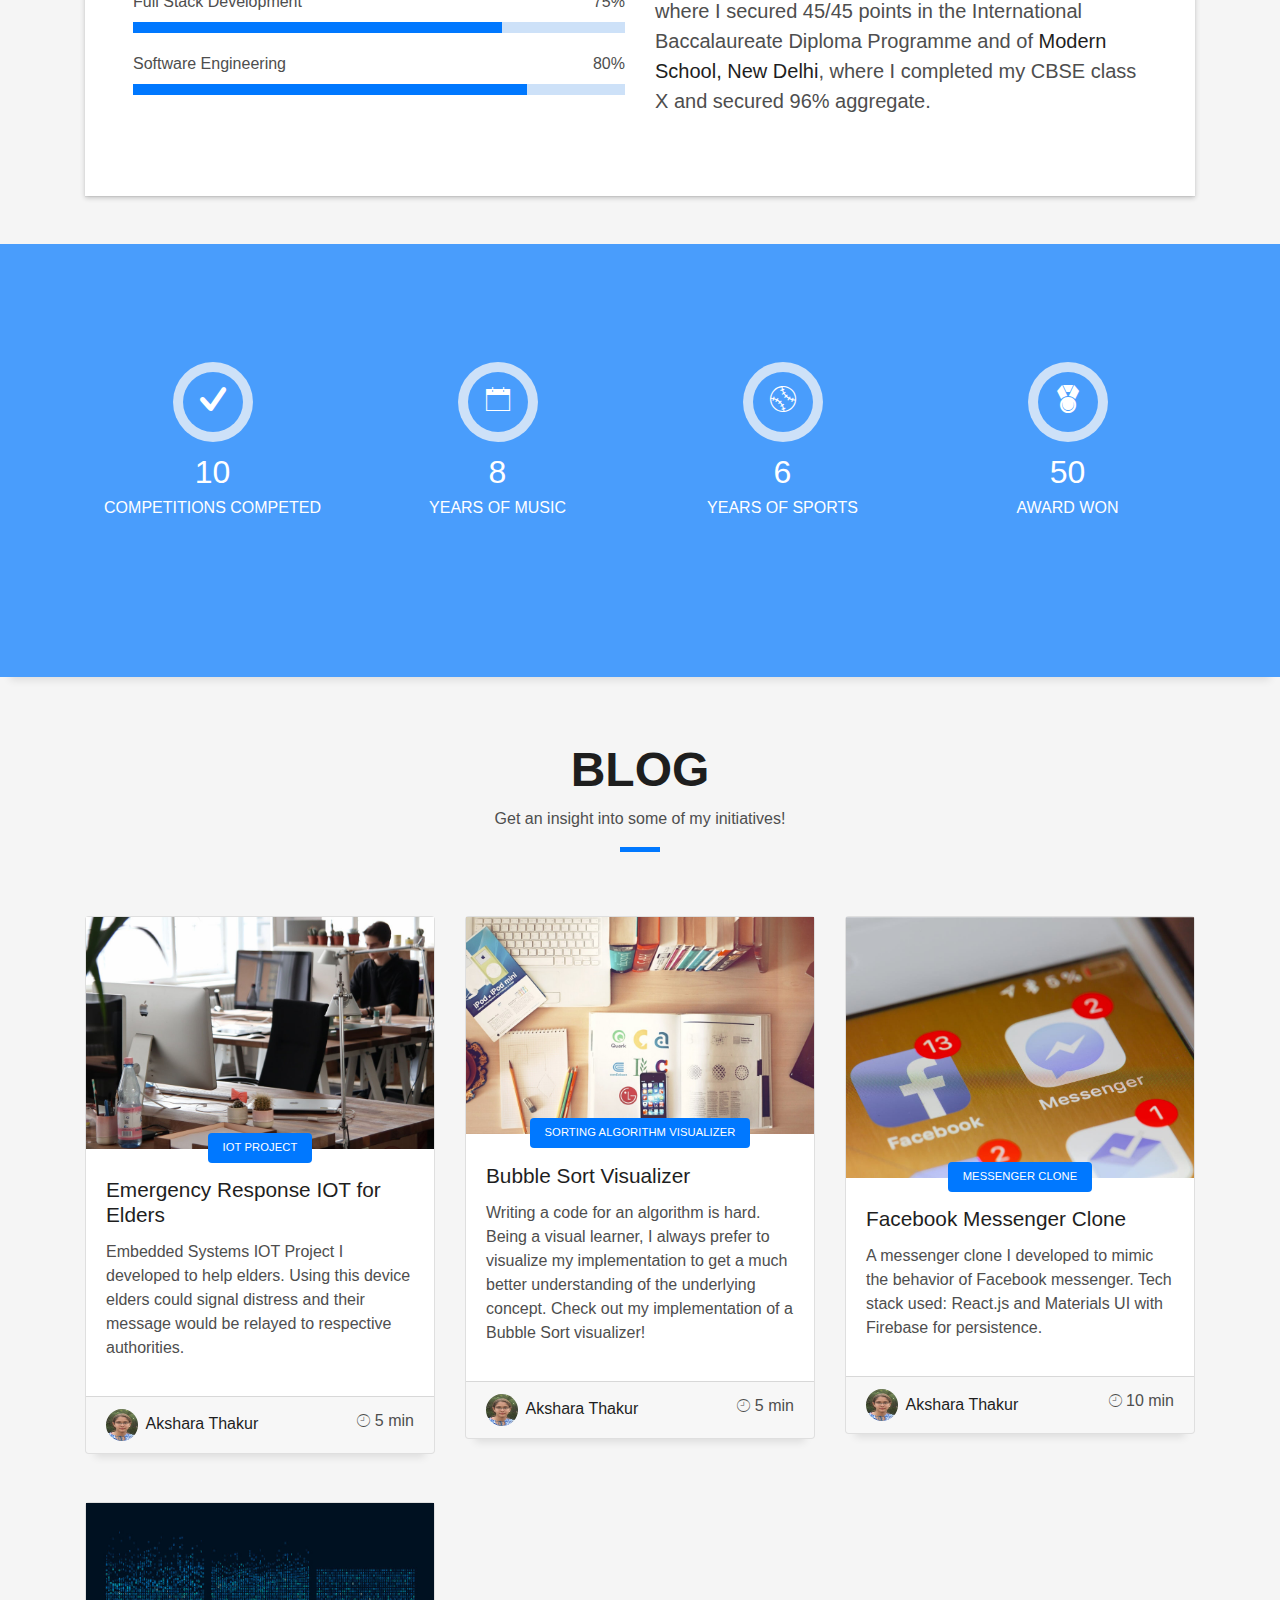
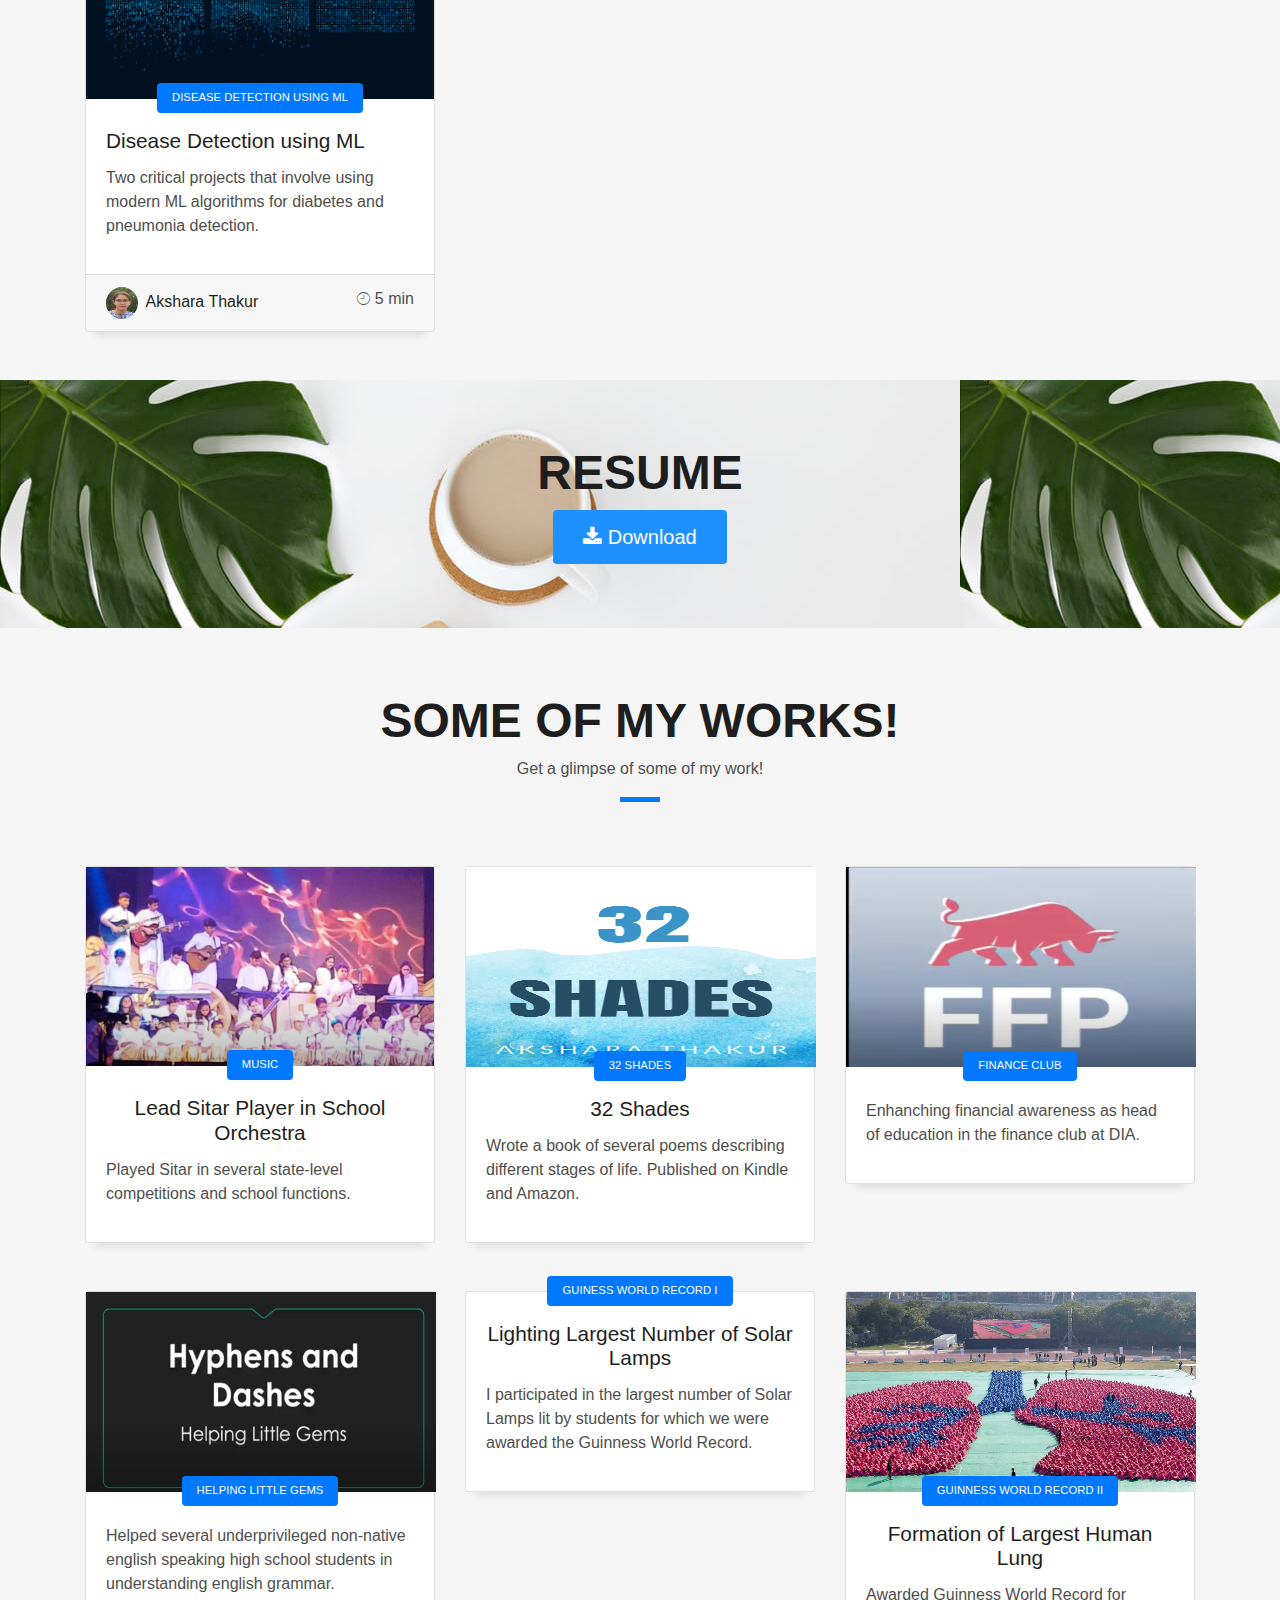
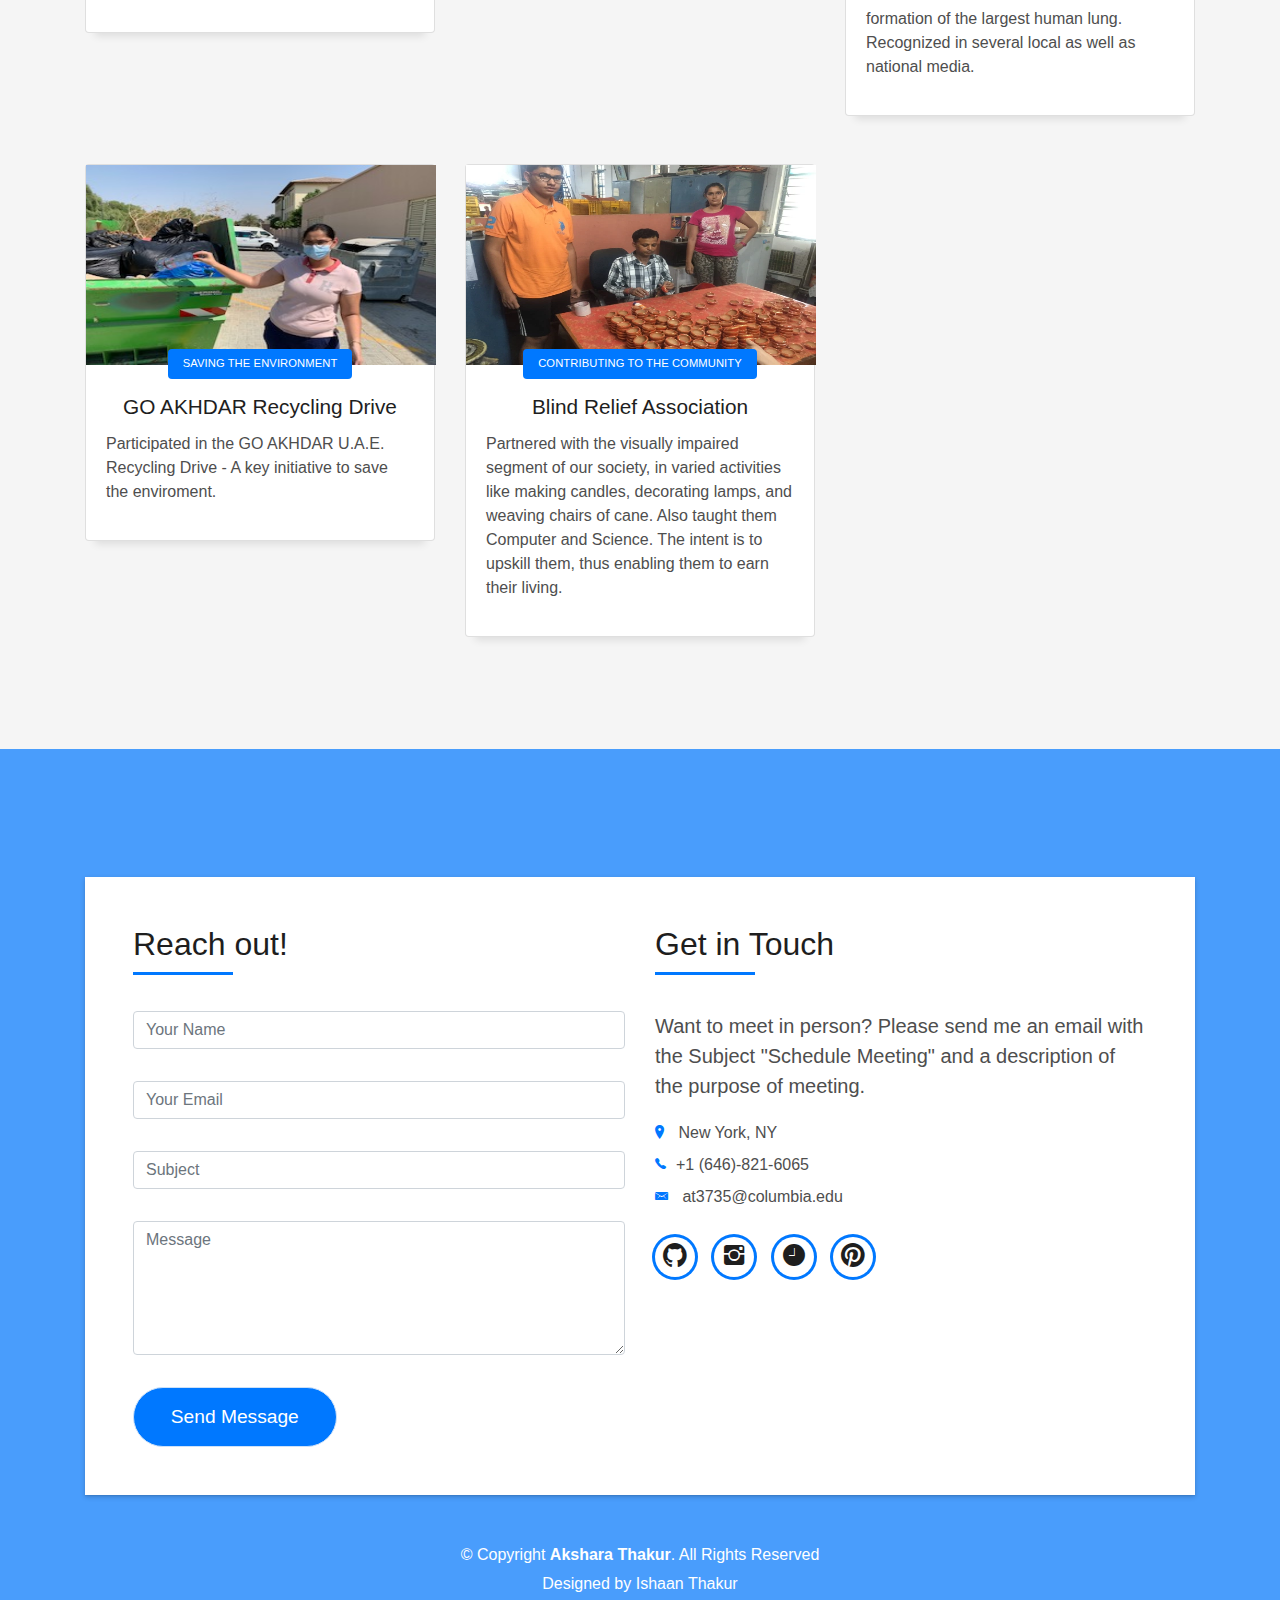
==== commit 8f15598f: "Update index.html" ====
--- a/index.html
+++ b/index.html
@@ -521,6 +521,7 @@
         <div class="col-md-4">
           <div class="card card-blog">
             <div class="card-img">
+		    <a href="https://www.guinnessworldrecords.com/world-records/590853-most-people-assembling-solar-powered-lamps-simultaneously#:~:text=The%20most%20people%20assembling%20solar,India%2C%20on%202%20October%202019."></a>
 		<!--
               <a href="https://www.facebook.com/761104847/videos/10159486275854848/"><img src="vidImg/guinness.jpg" alt="" width = "350" height = "200"></a>
 		    -->
@@ -533,7 +534,7 @@
               </div>
               <h3 class="card-title"><a href="https://www.facebook.com/761104847/videos/10159486275854848/"><center>Lighting Largest Number of Solar Lamps</center></a></h3>
               <p class="card-description">
-               Video of me  participating in lighting largest number of Solar Lamps for which we were awarded Guiness World record.
+               I participated in the largest number of Solar Lamps lit by students for which we were awarded the Guinness World Record.
 
               </p>
             </div>
@@ -550,7 +551,7 @@
             <div class="card-body">
               <div class="card-category-box">
                 <div class="card-category">
-                  <h6 class="category">Guiness World Record II</h6>
+                  <h6 class="category">Guinness World Record II</h6>
                 </div>
               </div>
               <h3 class="card-title"><a href="https://www.indiatoday.in/lifestyle/what-s-hot/story/largest-human-lung-formation-schoolchildren-india-guinness-world-record-pm-modi-lifest-1115267-2017-12-24"><center>Formation of Largest Human Lung</center></a></h3>
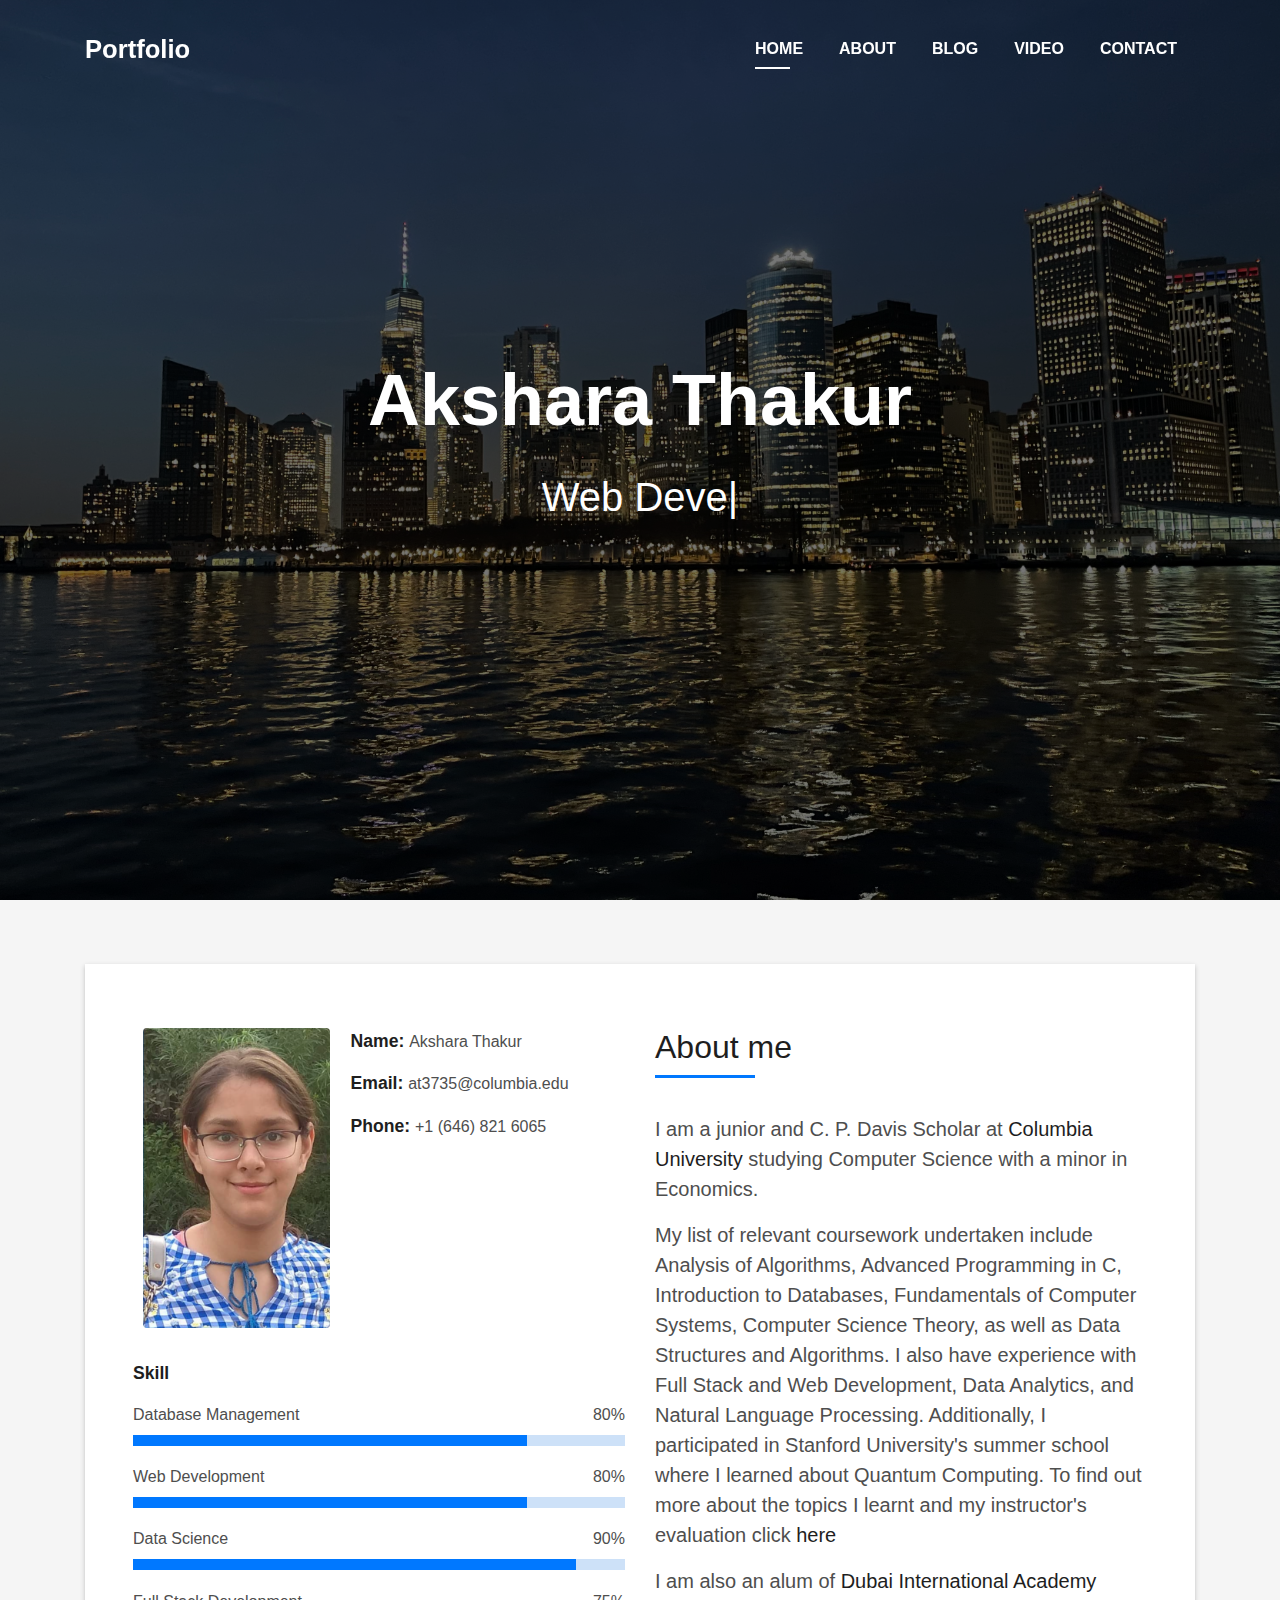
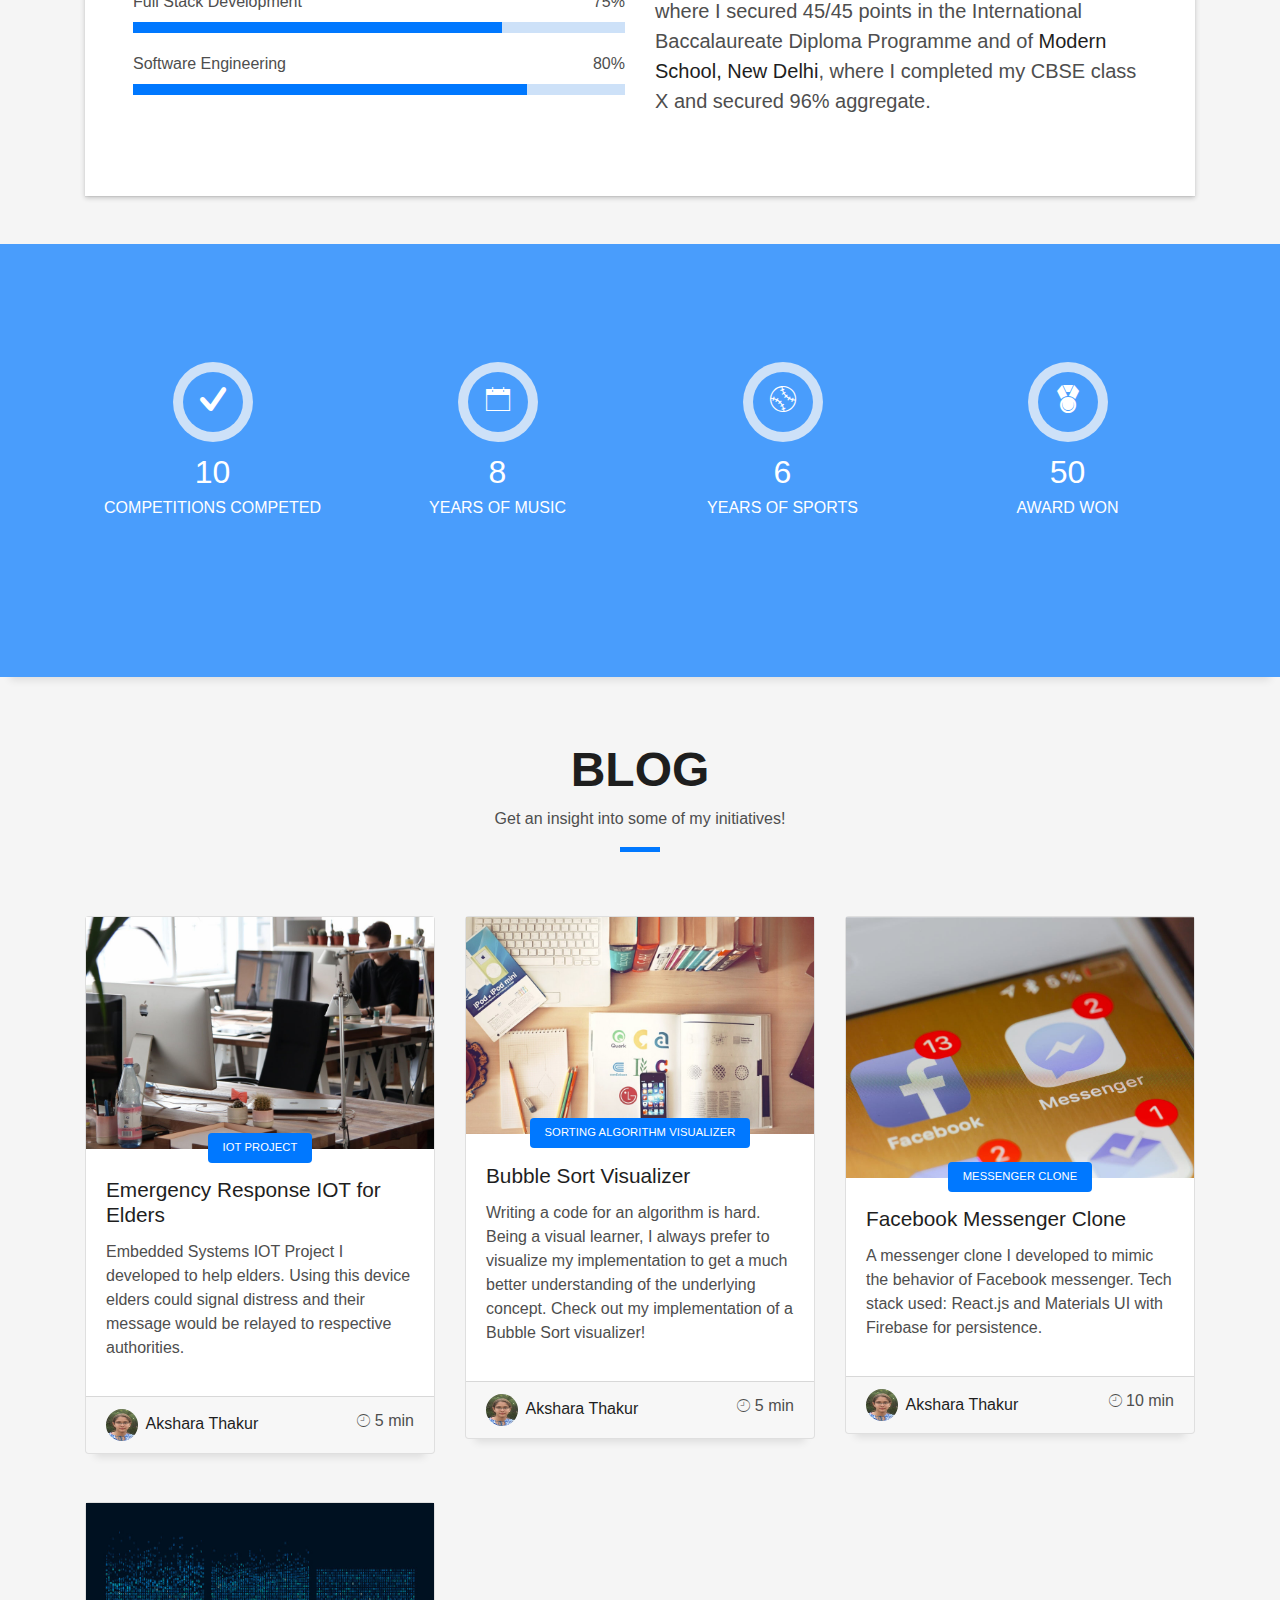
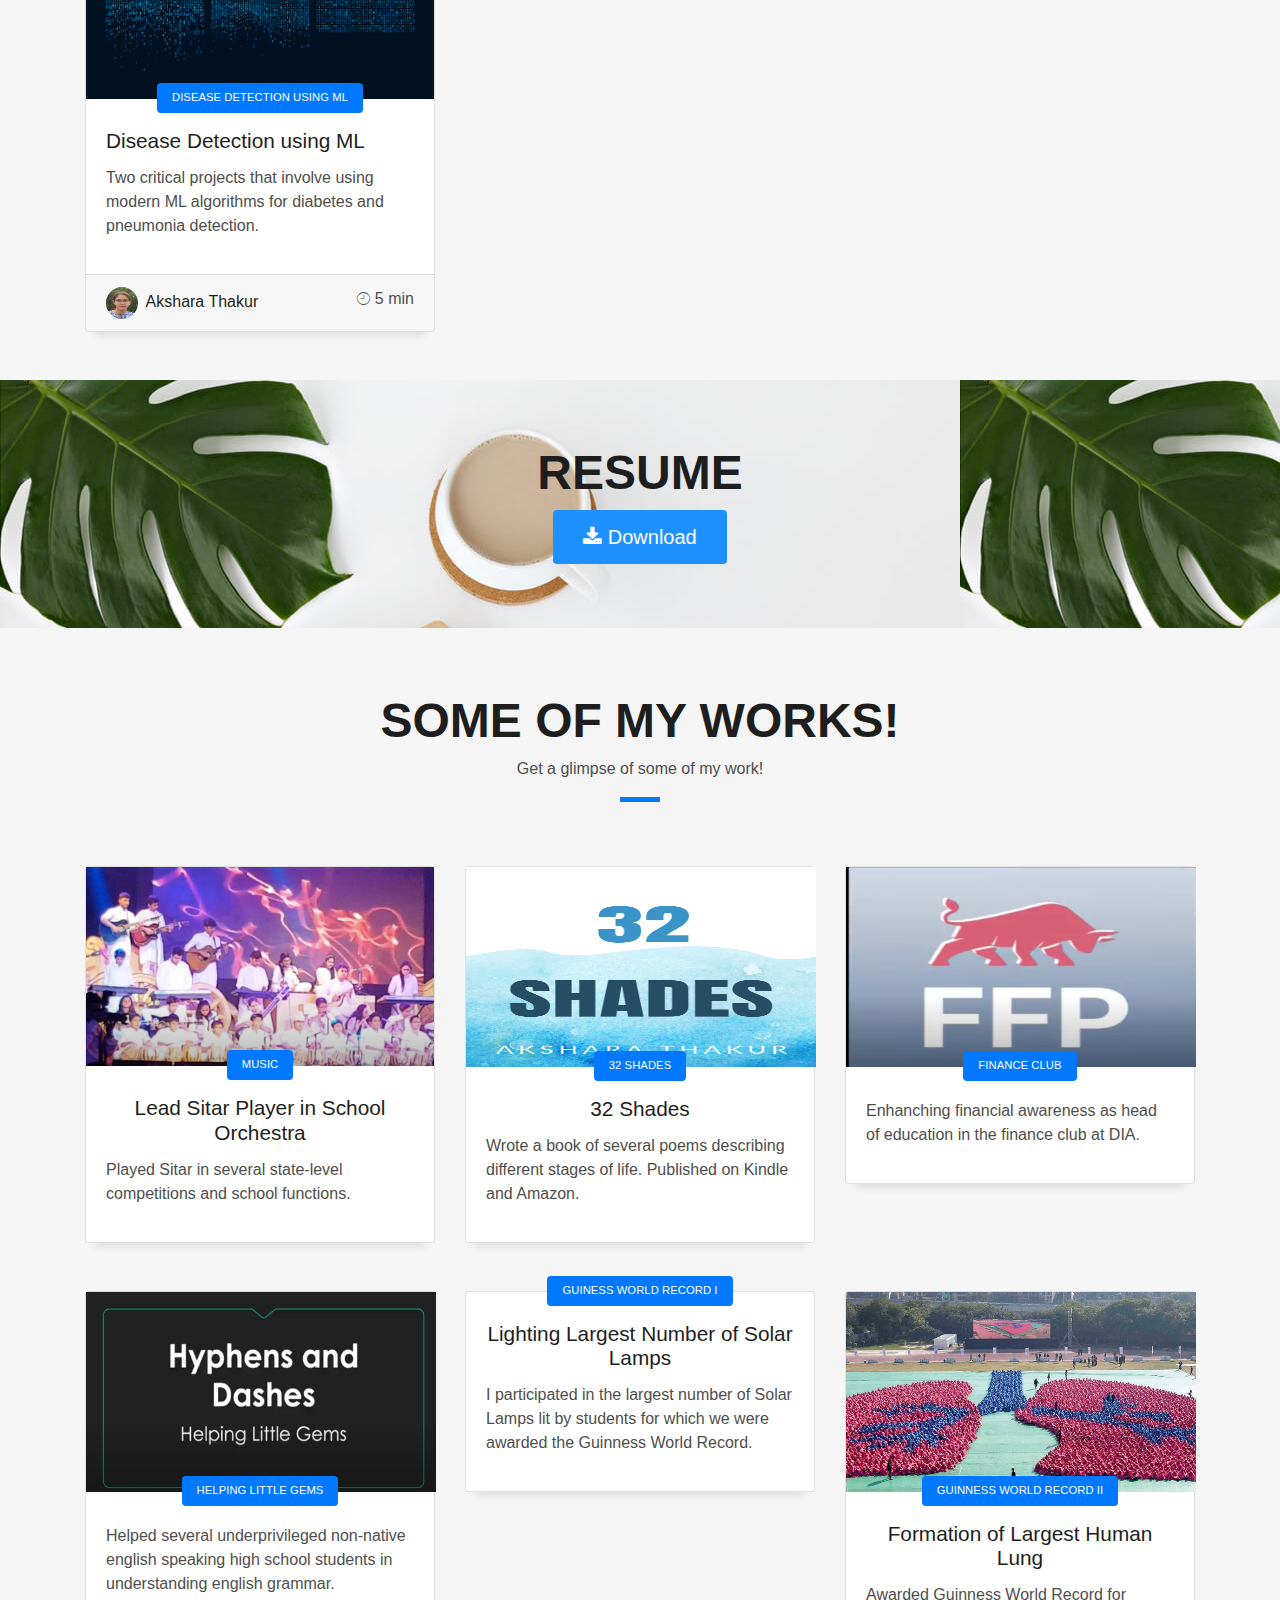
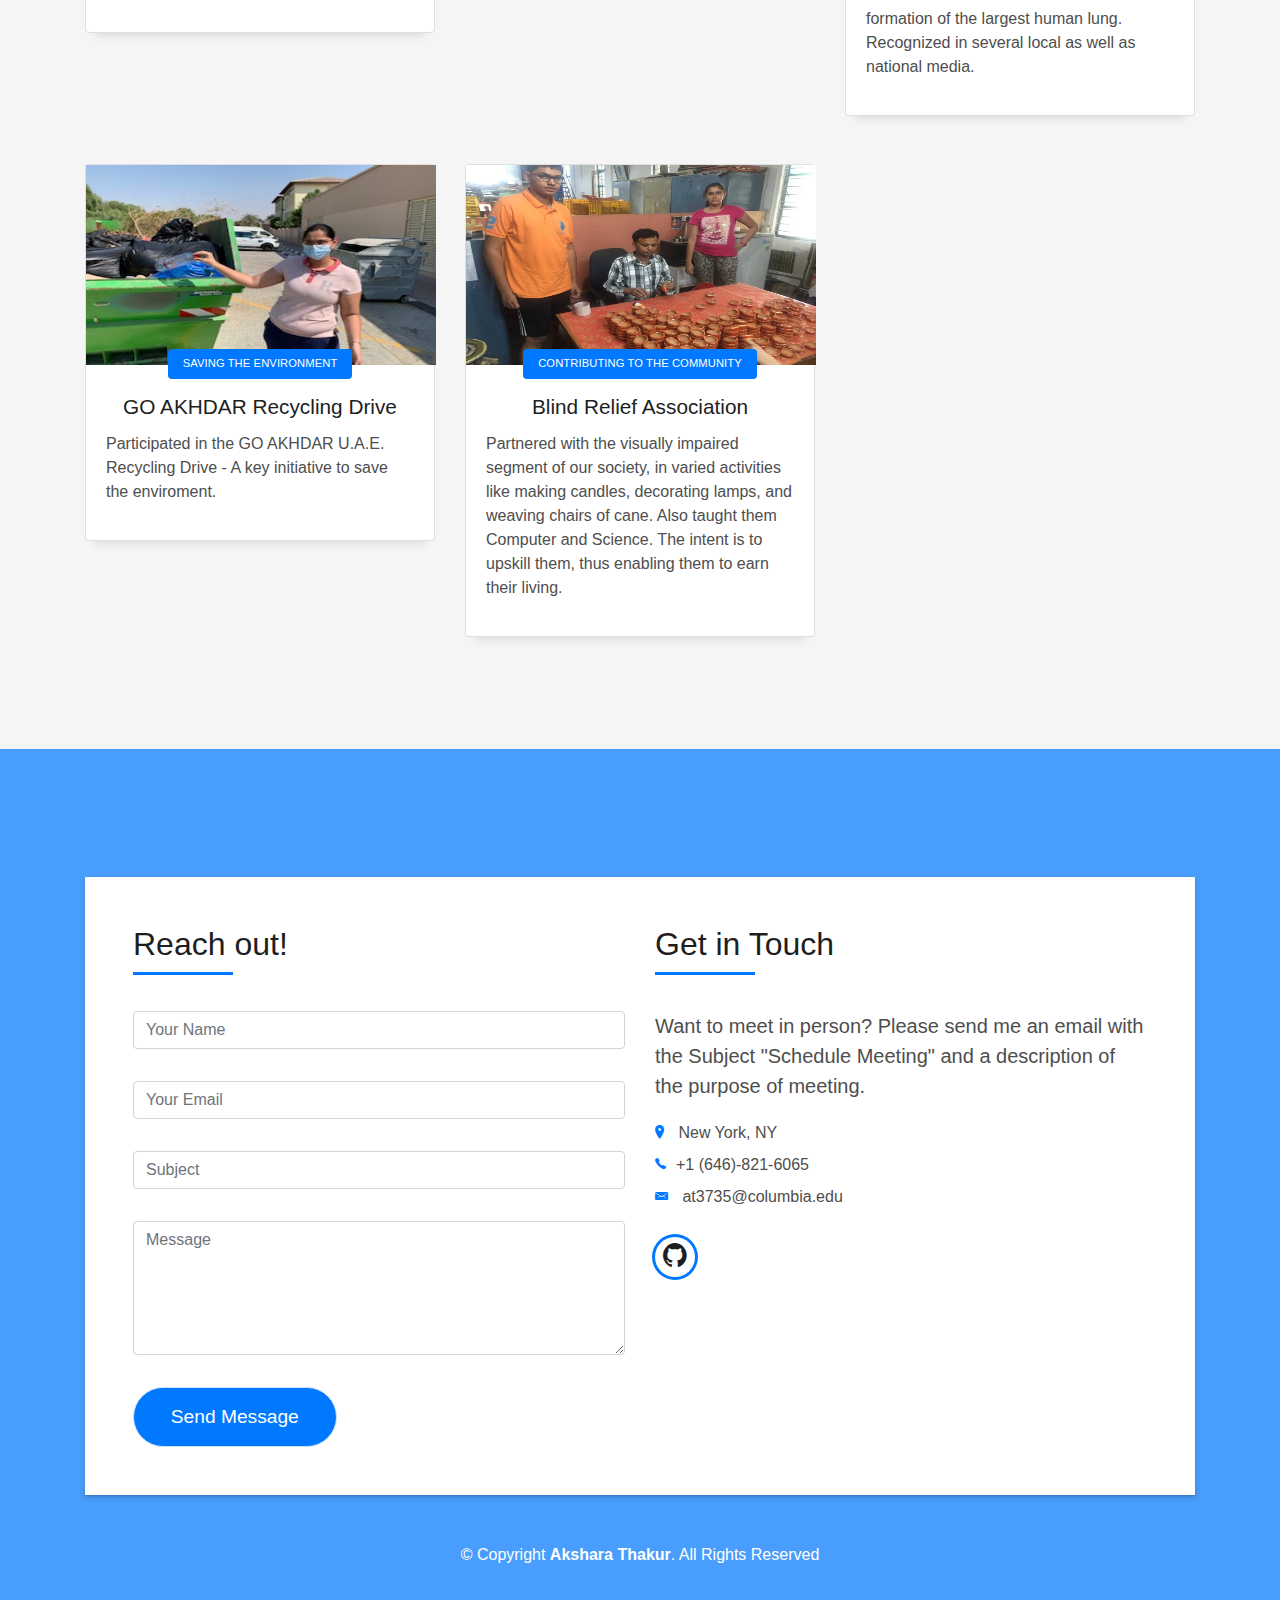
==== commit c52adcd0: "Update index.html" ====
--- a/index.html
+++ b/index.html
@@ -682,9 +682,9 @@
                   <div class="socials">
                     <ul>
                       <li><a href="https://github.com/aksharathakur"><span class="ico-circle"><i class="ion-social-github"></i></span></a></li>
-                      <li><a href="https://www.instagram.com/akshara_thakur_/"><span class="ico-circle"><i class="ion-social-instagram"></i></span></a></li>
-                      <li><a href=""><span class="ico-circle"><i class="ion-ios-clock"></i></span></a></li>
-                      <li><a href=""><span class="ico-circle"><i class="ion-social-pinterest"></i></span></a></li>
+                      <!--<li><a href="https://www.instagram.com/akshara_thakur_/"><span class="ico-circle"><i class="ion-social-instagram"></i></span></a></li>-->
+                      <!--<li><a href=""><span class="ico-circle"><i class="ion-ios-clock"></i></span></a></li>-->
+                      <!--<li><a href=""><span class="ico-circle"><i class="ion-social-pinterest"></i></span></a></li>-->
                     </ul>
                   </div>
                 </div>
@@ -707,7 +707,7 @@
                   Licensing information: https://bootstrapmade.com/license/
                   Purchase the pro version with working PHP/AJAX contact form: https://bootstrapmade.com/buy/?theme=DevFolio
                 -->
-                Designed by <a href="https://ishaanthakur.github.io/">Ishaan Thakur</a>
+                <!--Designed by <a href="https://ishaanthakur.github.io/">Ishaan Thakur</a>-->
               </div>
             </div>
           </div>
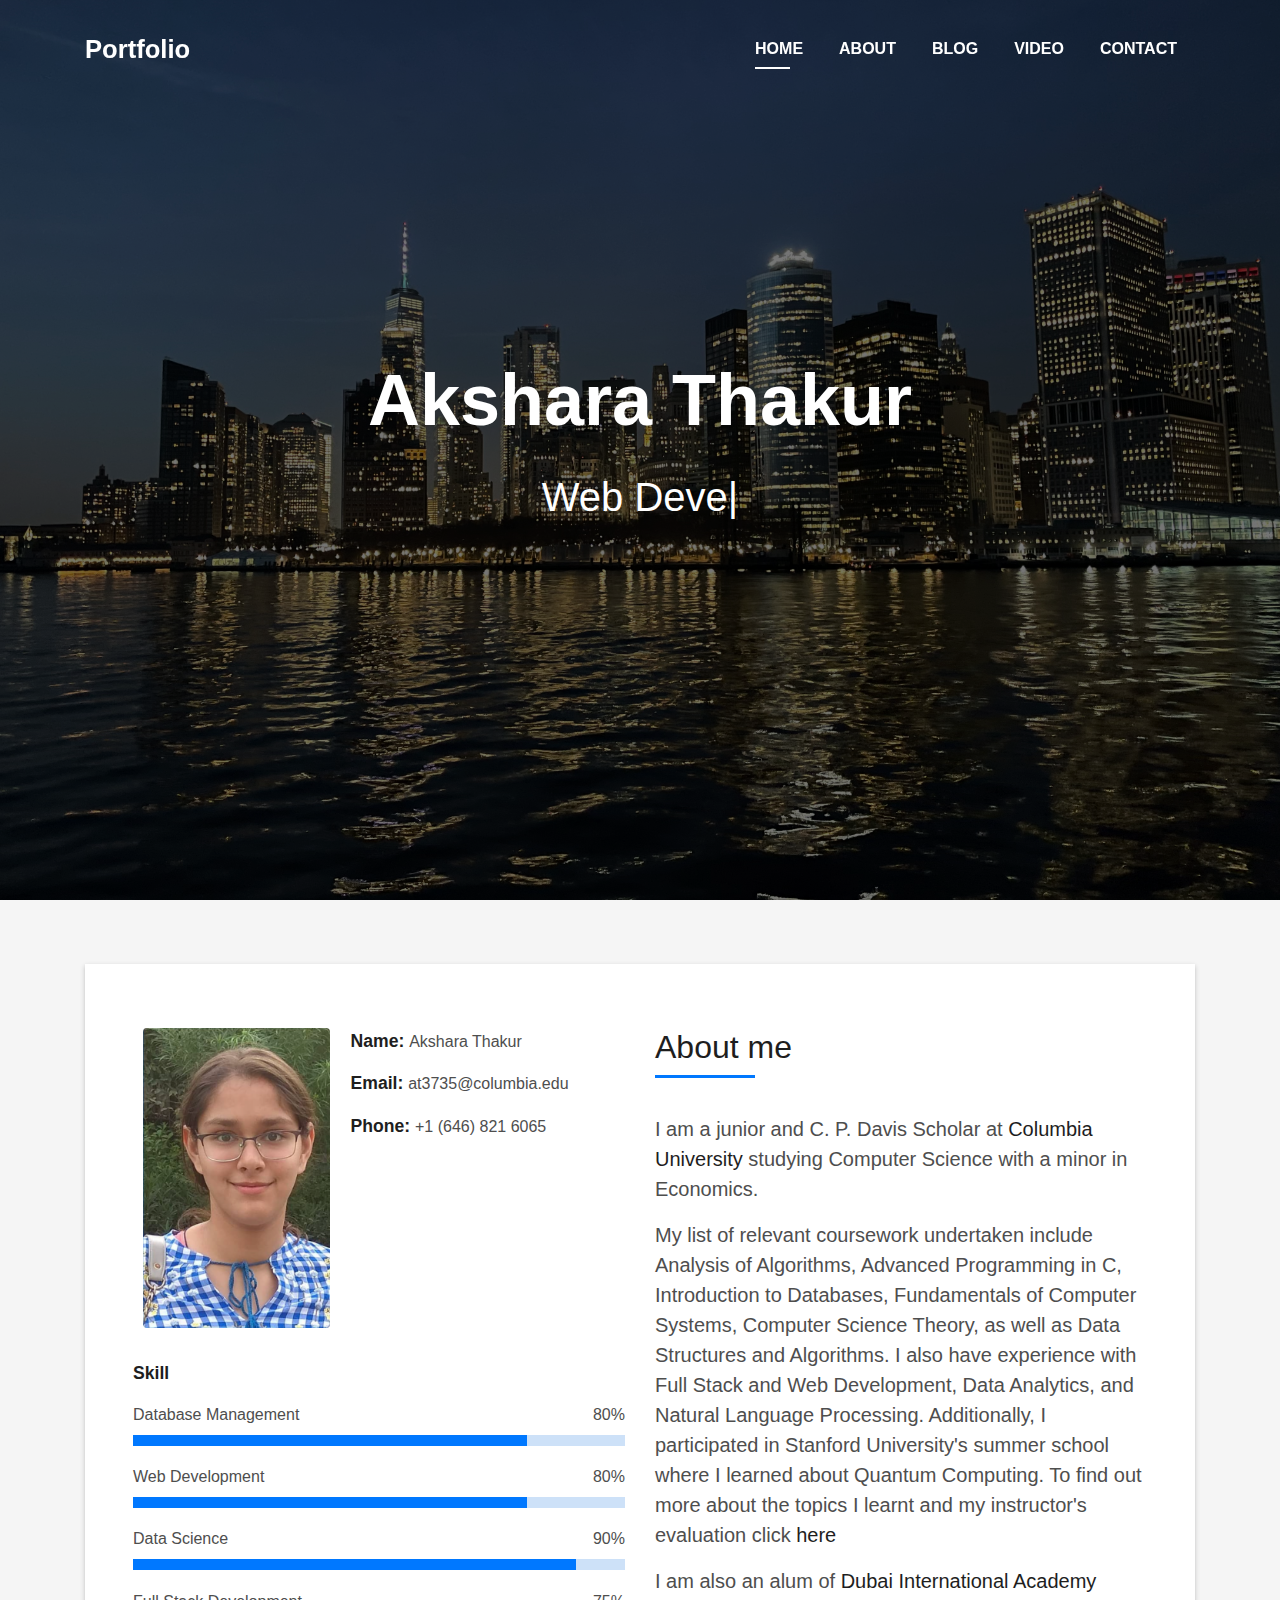
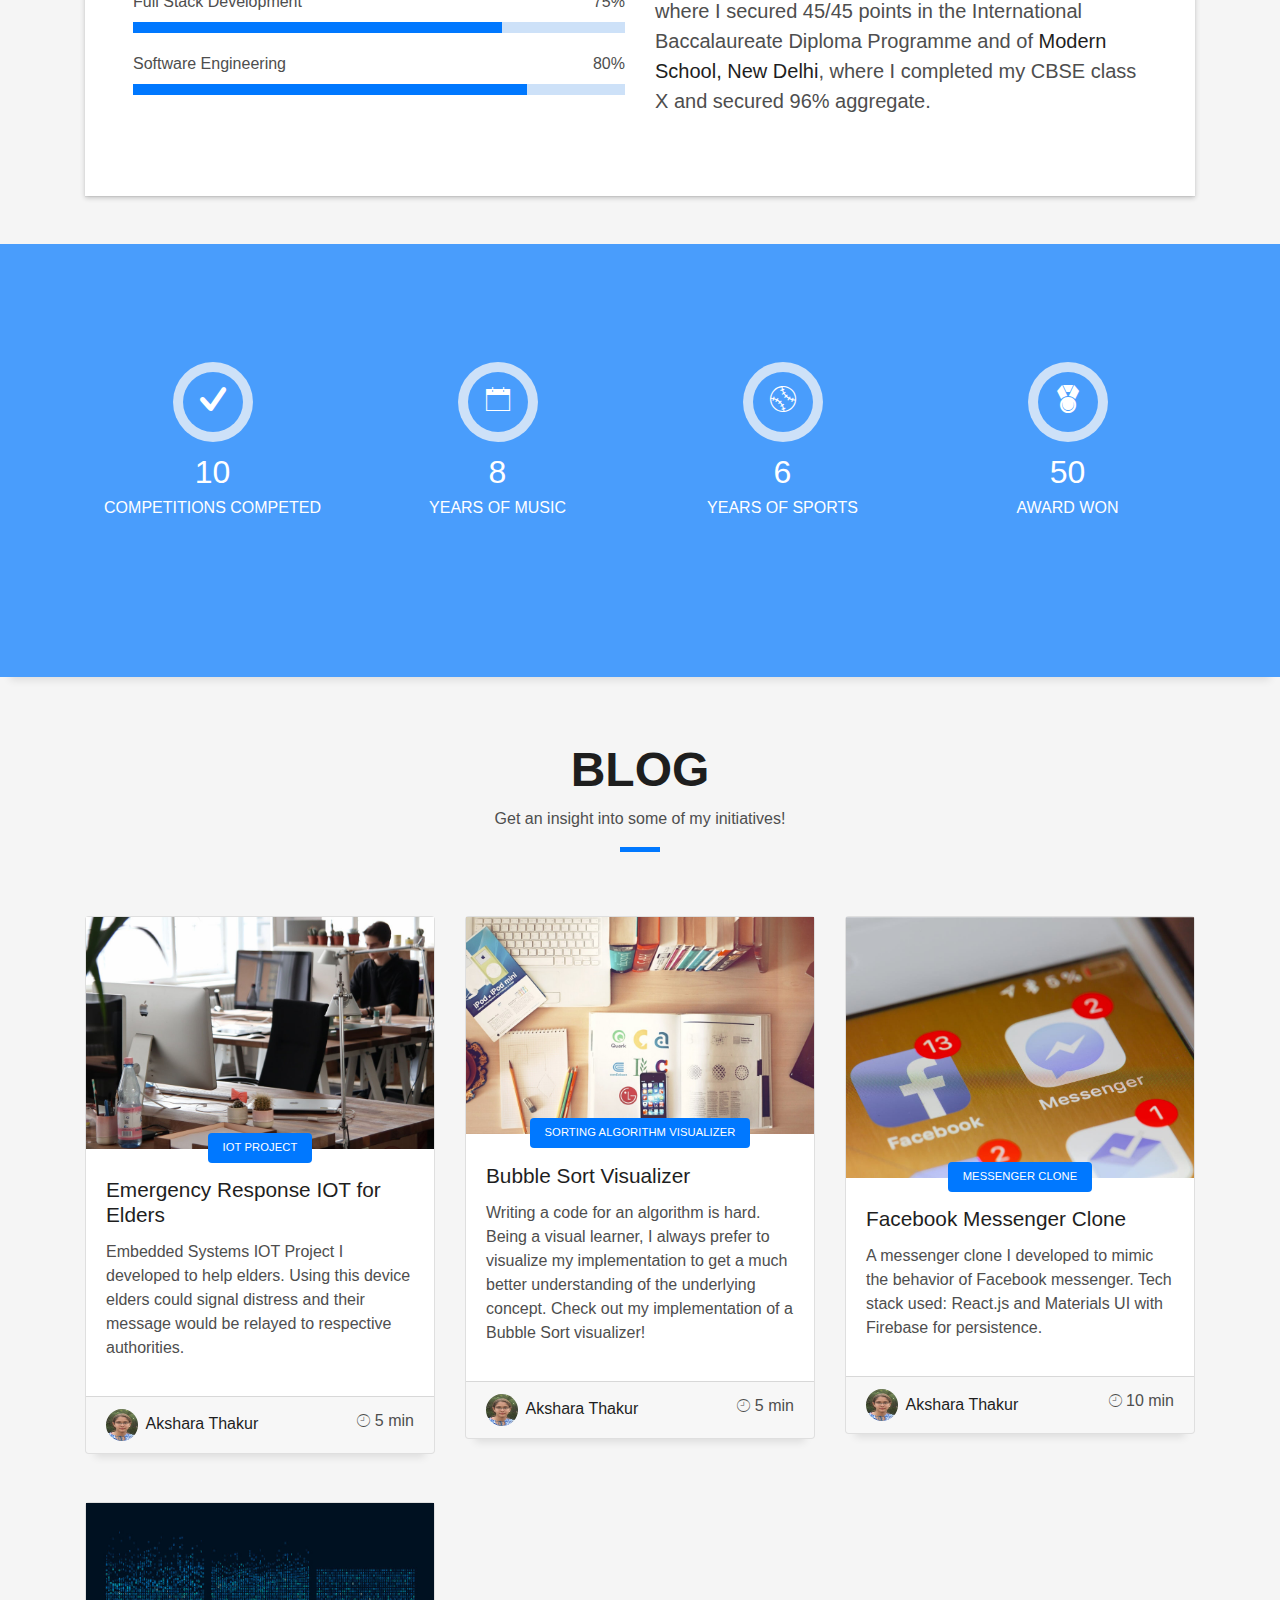
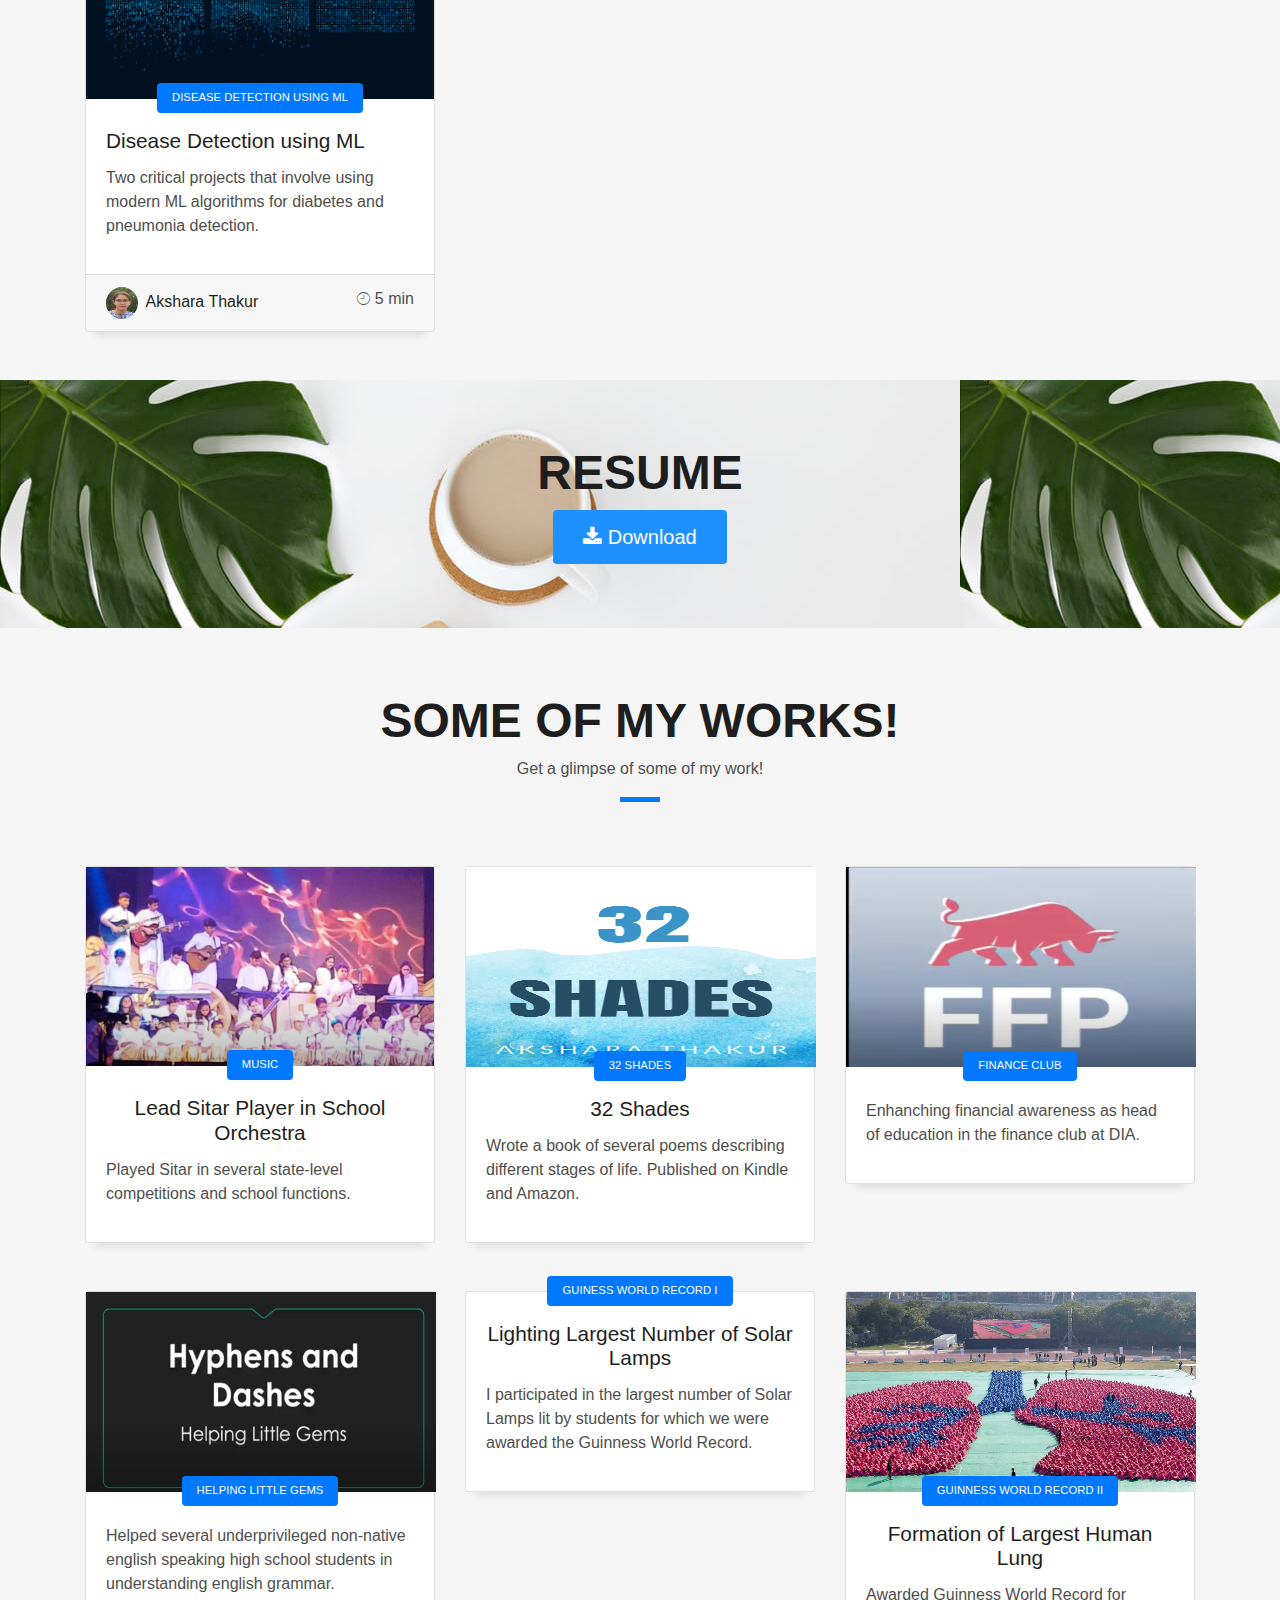
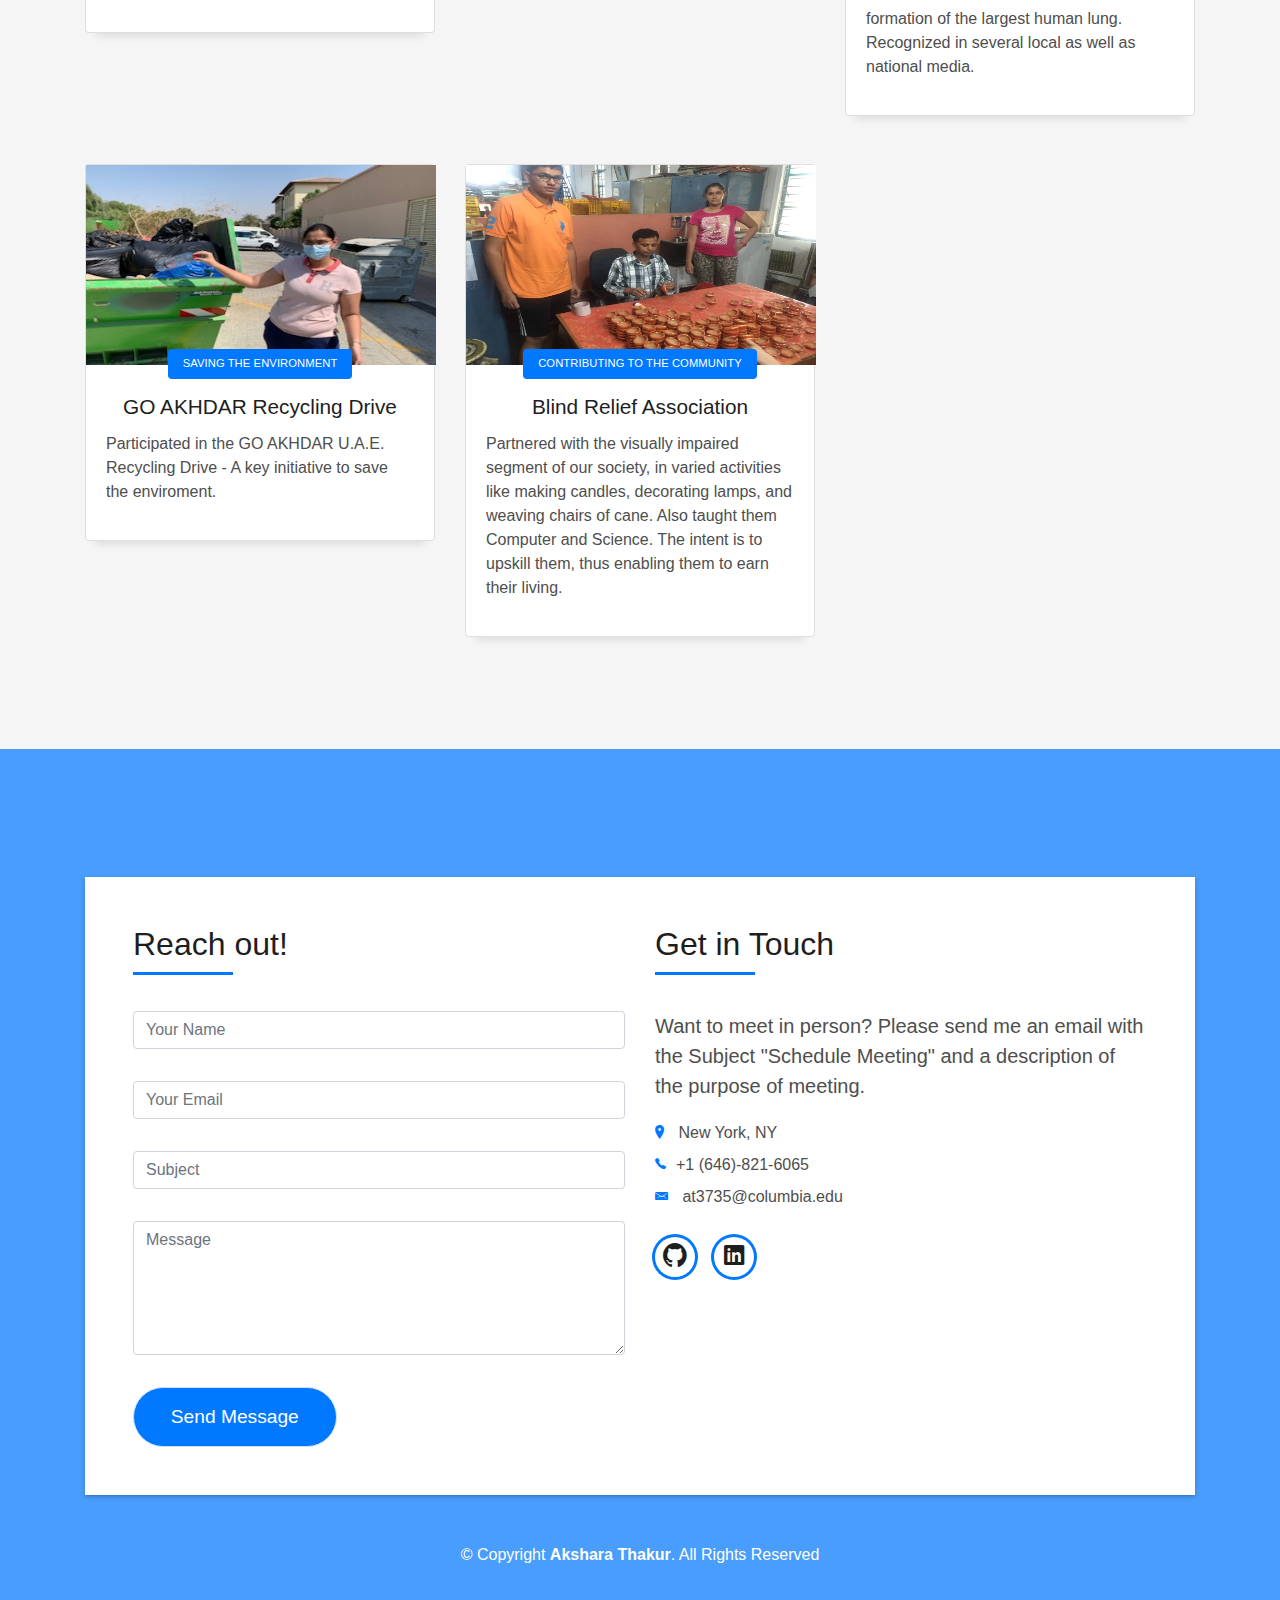
==== commit d615c818: "Update index.html" ====
--- a/index.html
+++ b/index.html
@@ -683,7 +683,7 @@
                     <ul>
                       <li><a href="https://github.com/aksharathakur"><span class="ico-circle"><i class="ion-social-github"></i></span></a></li>
                       <!--<li><a href="https://www.instagram.com/akshara_thakur_/"><span class="ico-circle"><i class="ion-social-instagram"></i></span></a></li>-->
-                      <!--<li><a href=""><span class="ico-circle"><i class="ion-ios-clock"></i></span></a></li>-->
+                      <li><a href="https://www.linkedin.com/in/aksharathakur/"><span class="ico-circle"><i class="ion-social-linkedin"></i></span></a></li>
                       <!--<li><a href=""><span class="ico-circle"><i class="ion-social-pinterest"></i></span></a></li>-->
                     </ul>
                   </div>
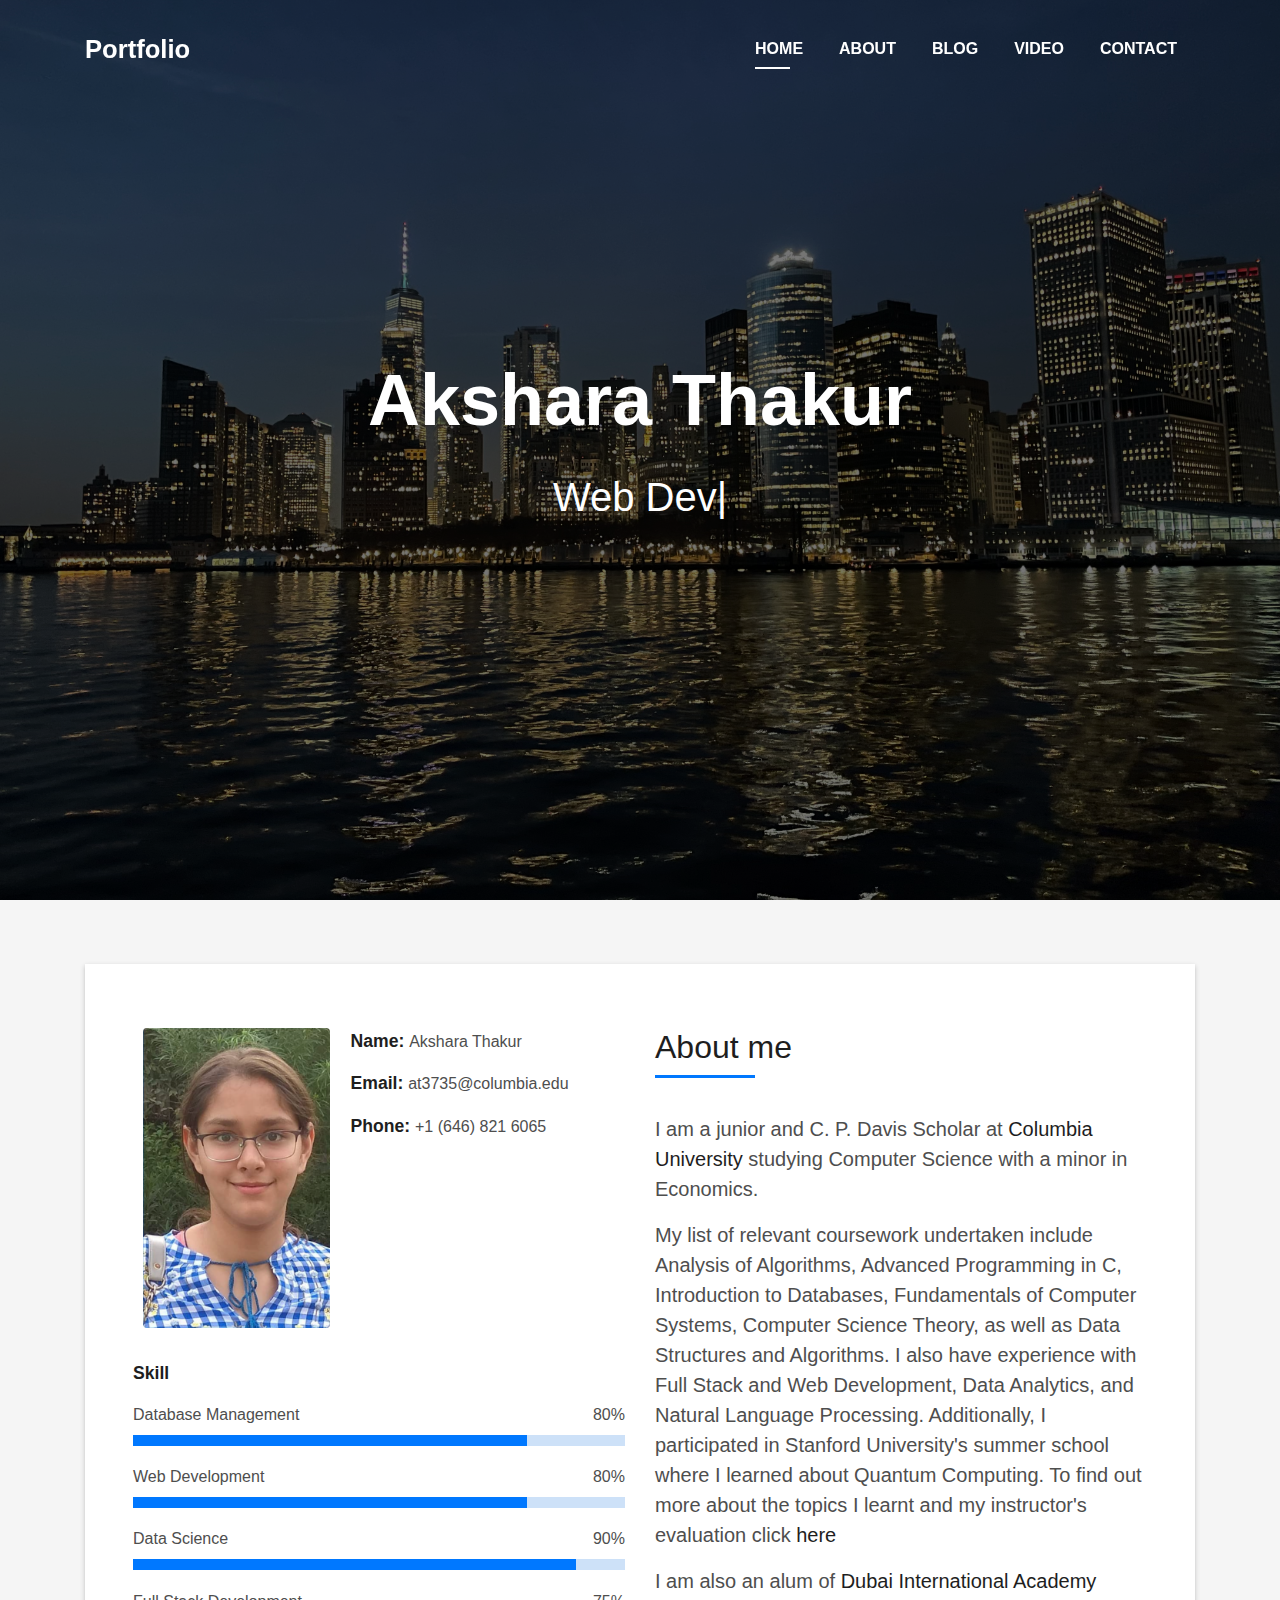
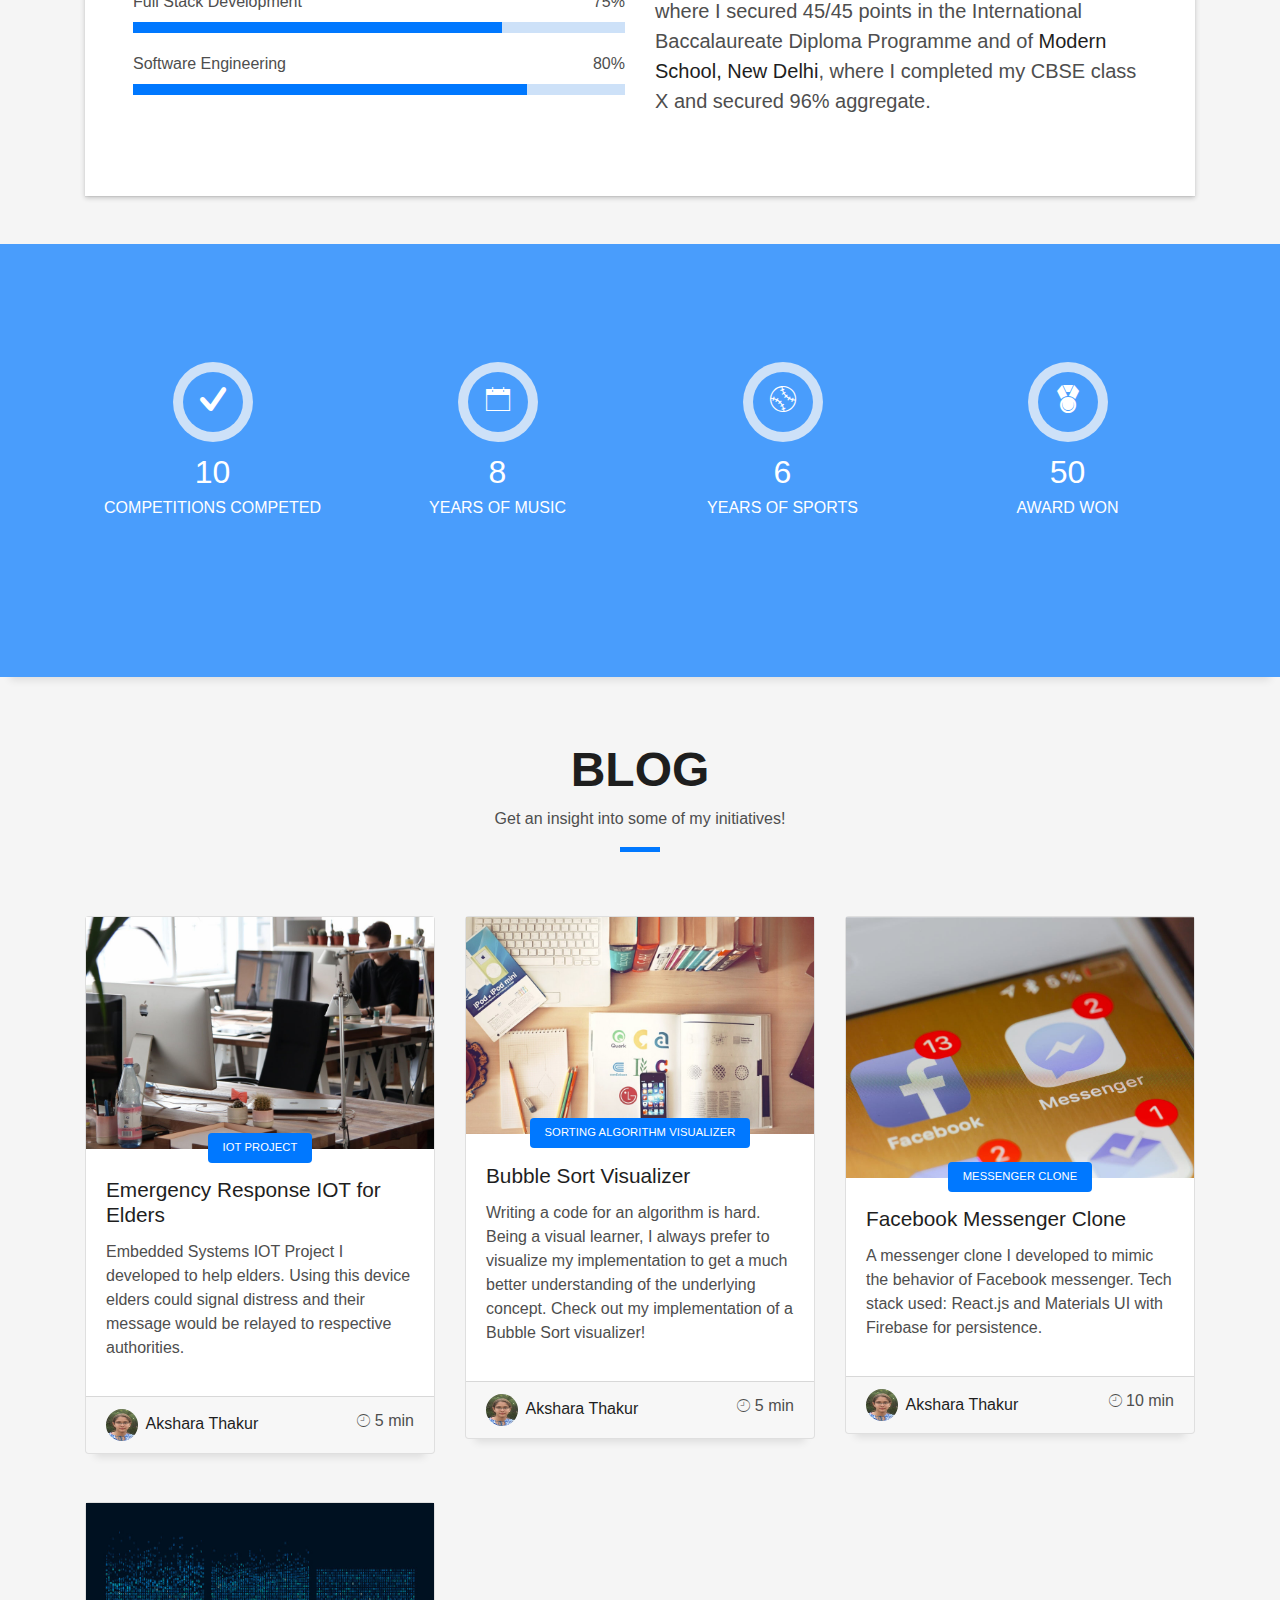
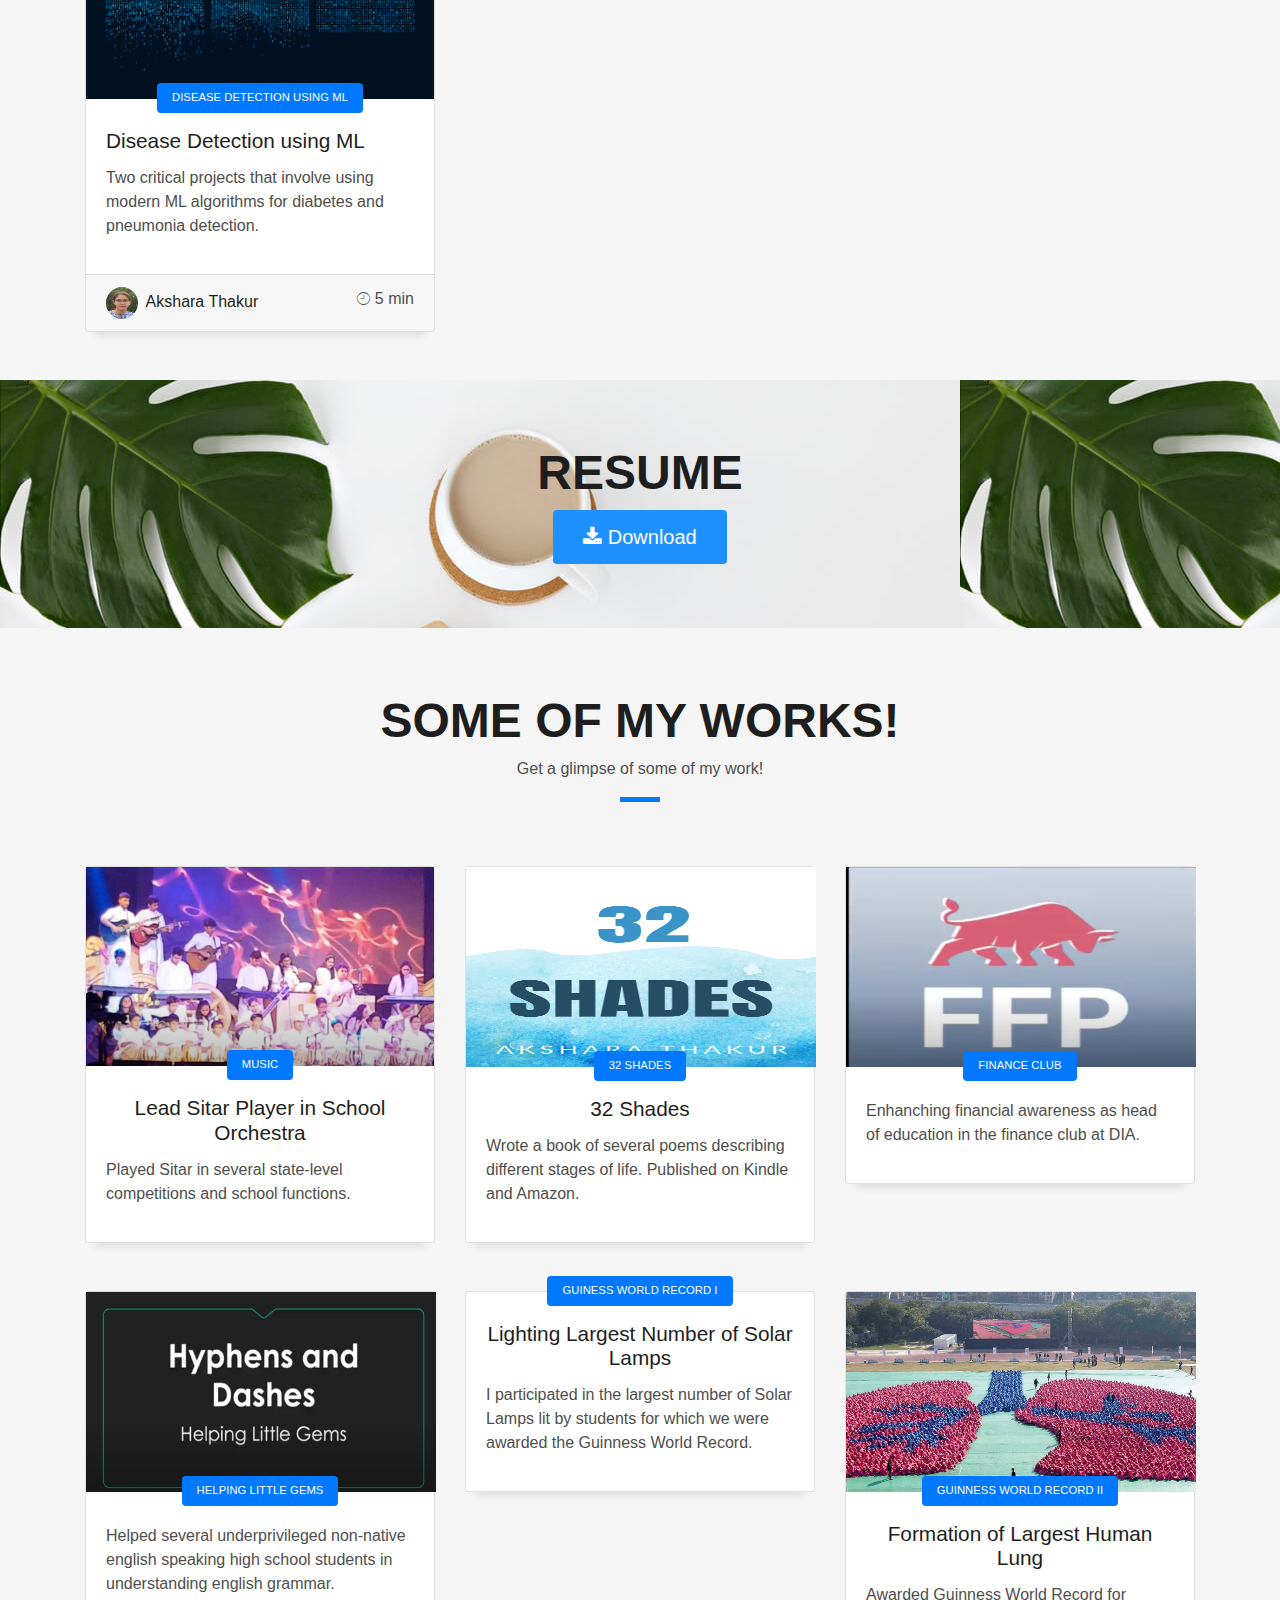
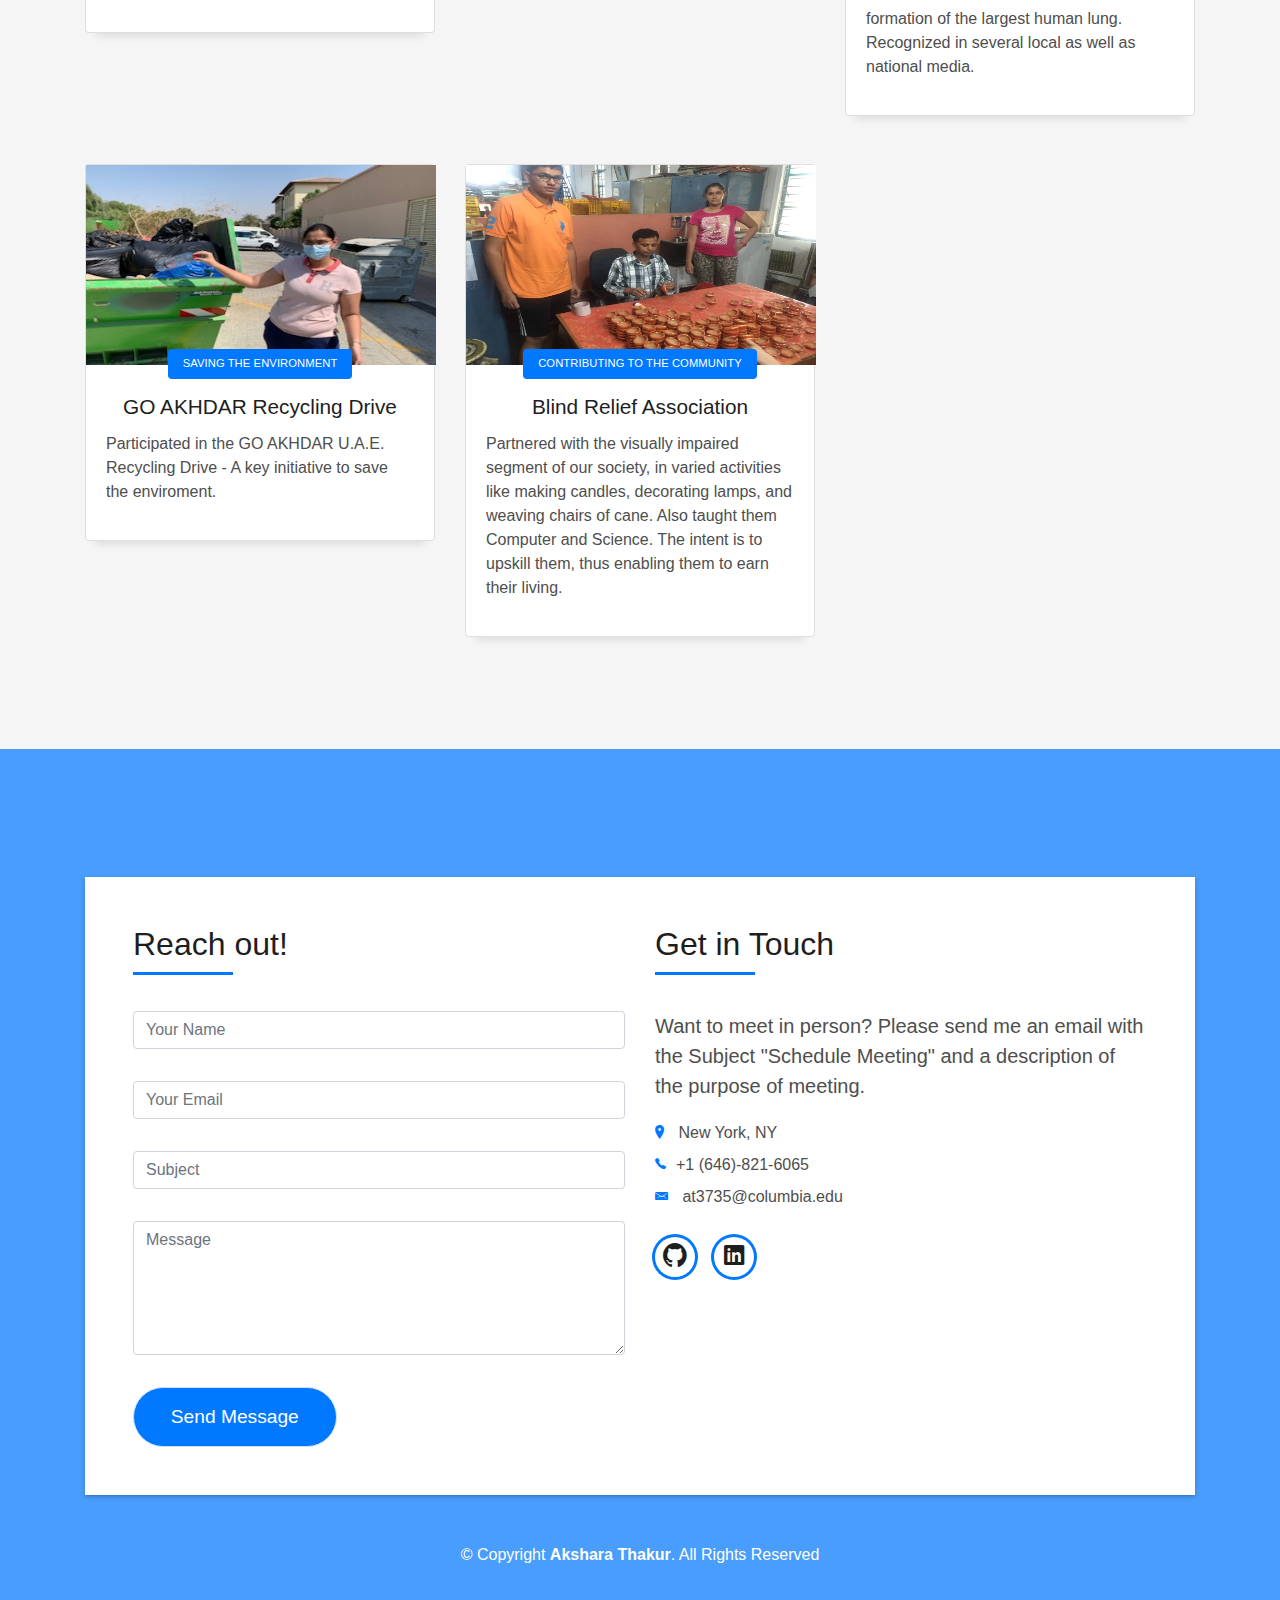
==== commit 85d4b1f9: "Update index.html" ====
--- a/index.html
+++ b/index.html
@@ -406,7 +406,7 @@
             <!-- <p class="subtitle-a">
               View my Resume!
             </p> -->	  
-           <a href="res/Akshara_Thakur_CV_Jun_24.pdf"> <button class="btn"><i class="fa fa-download"></i> Download</button></a>
+           <a href="res/Akshara_Thakur_Resume.pdf"> <button class="btn"><i class="fa fa-download"></i> Download</button></a>
           
     		</div>
 		</div>
